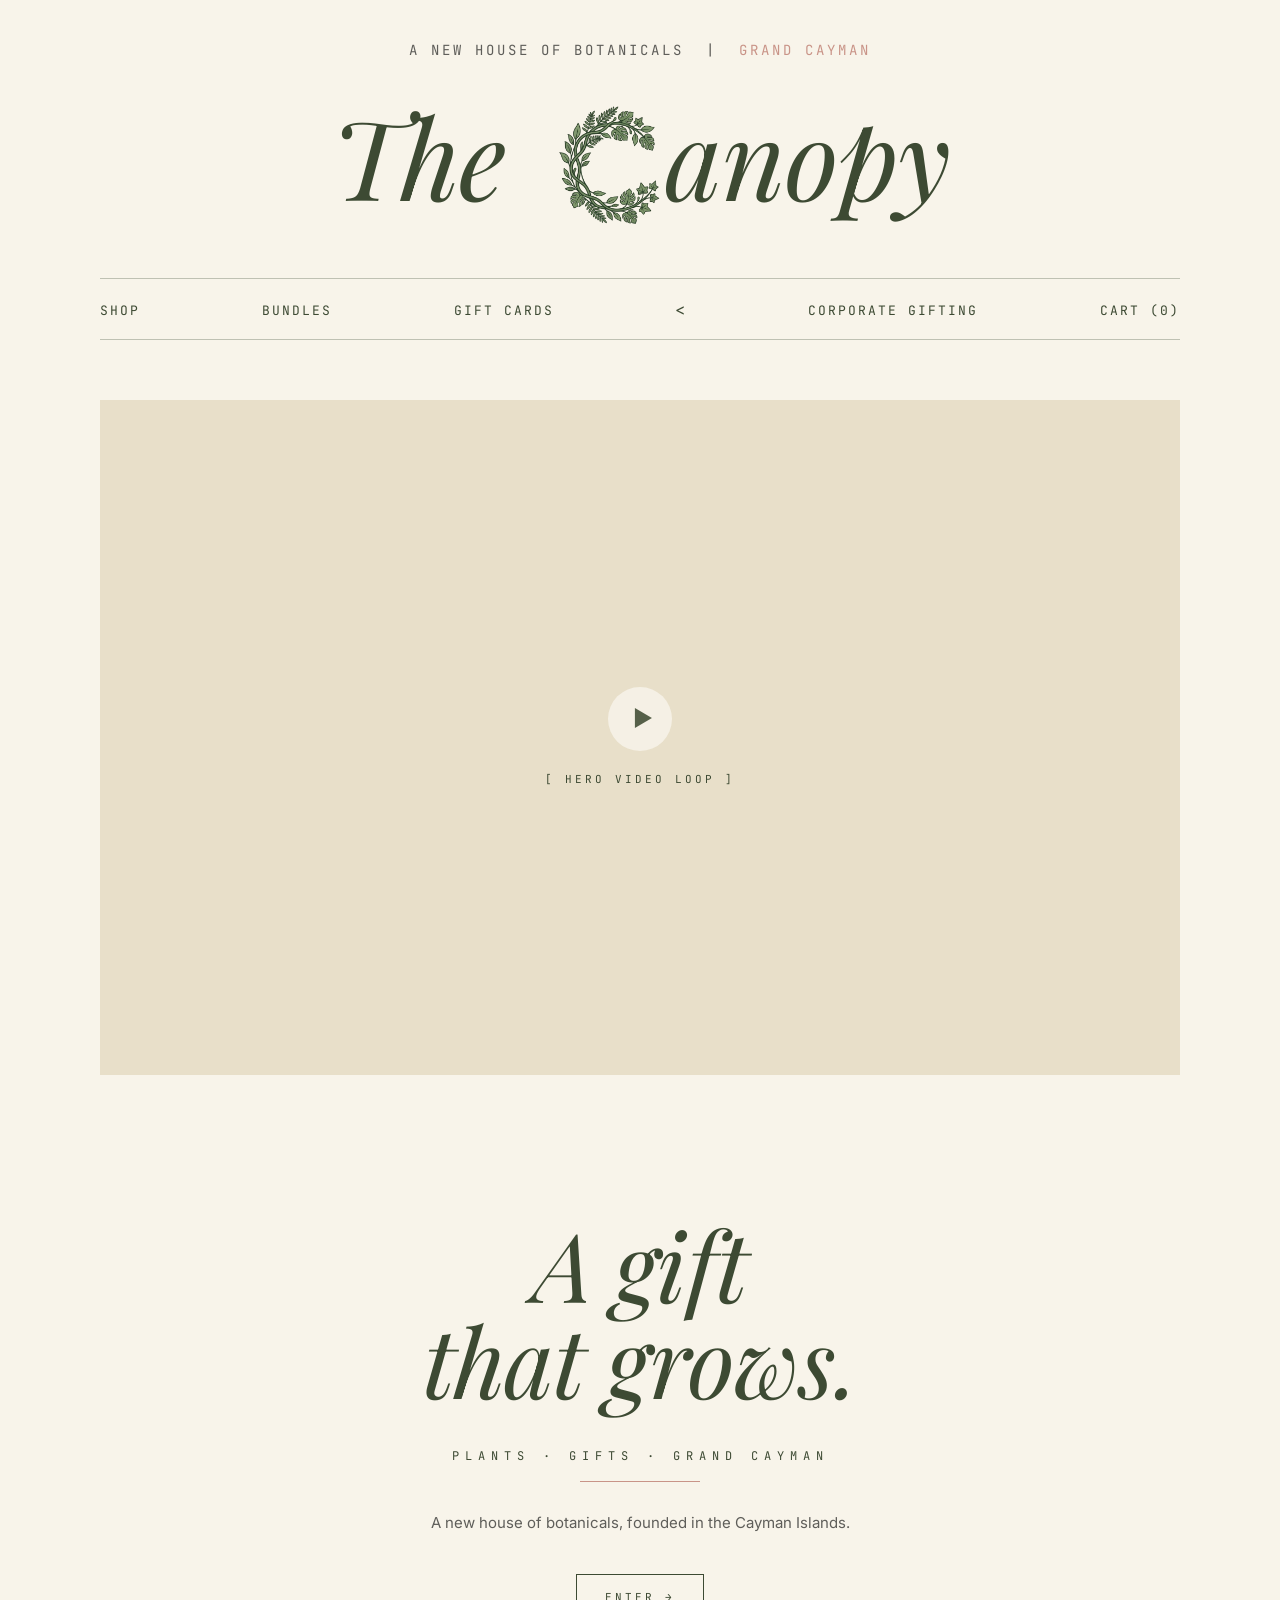
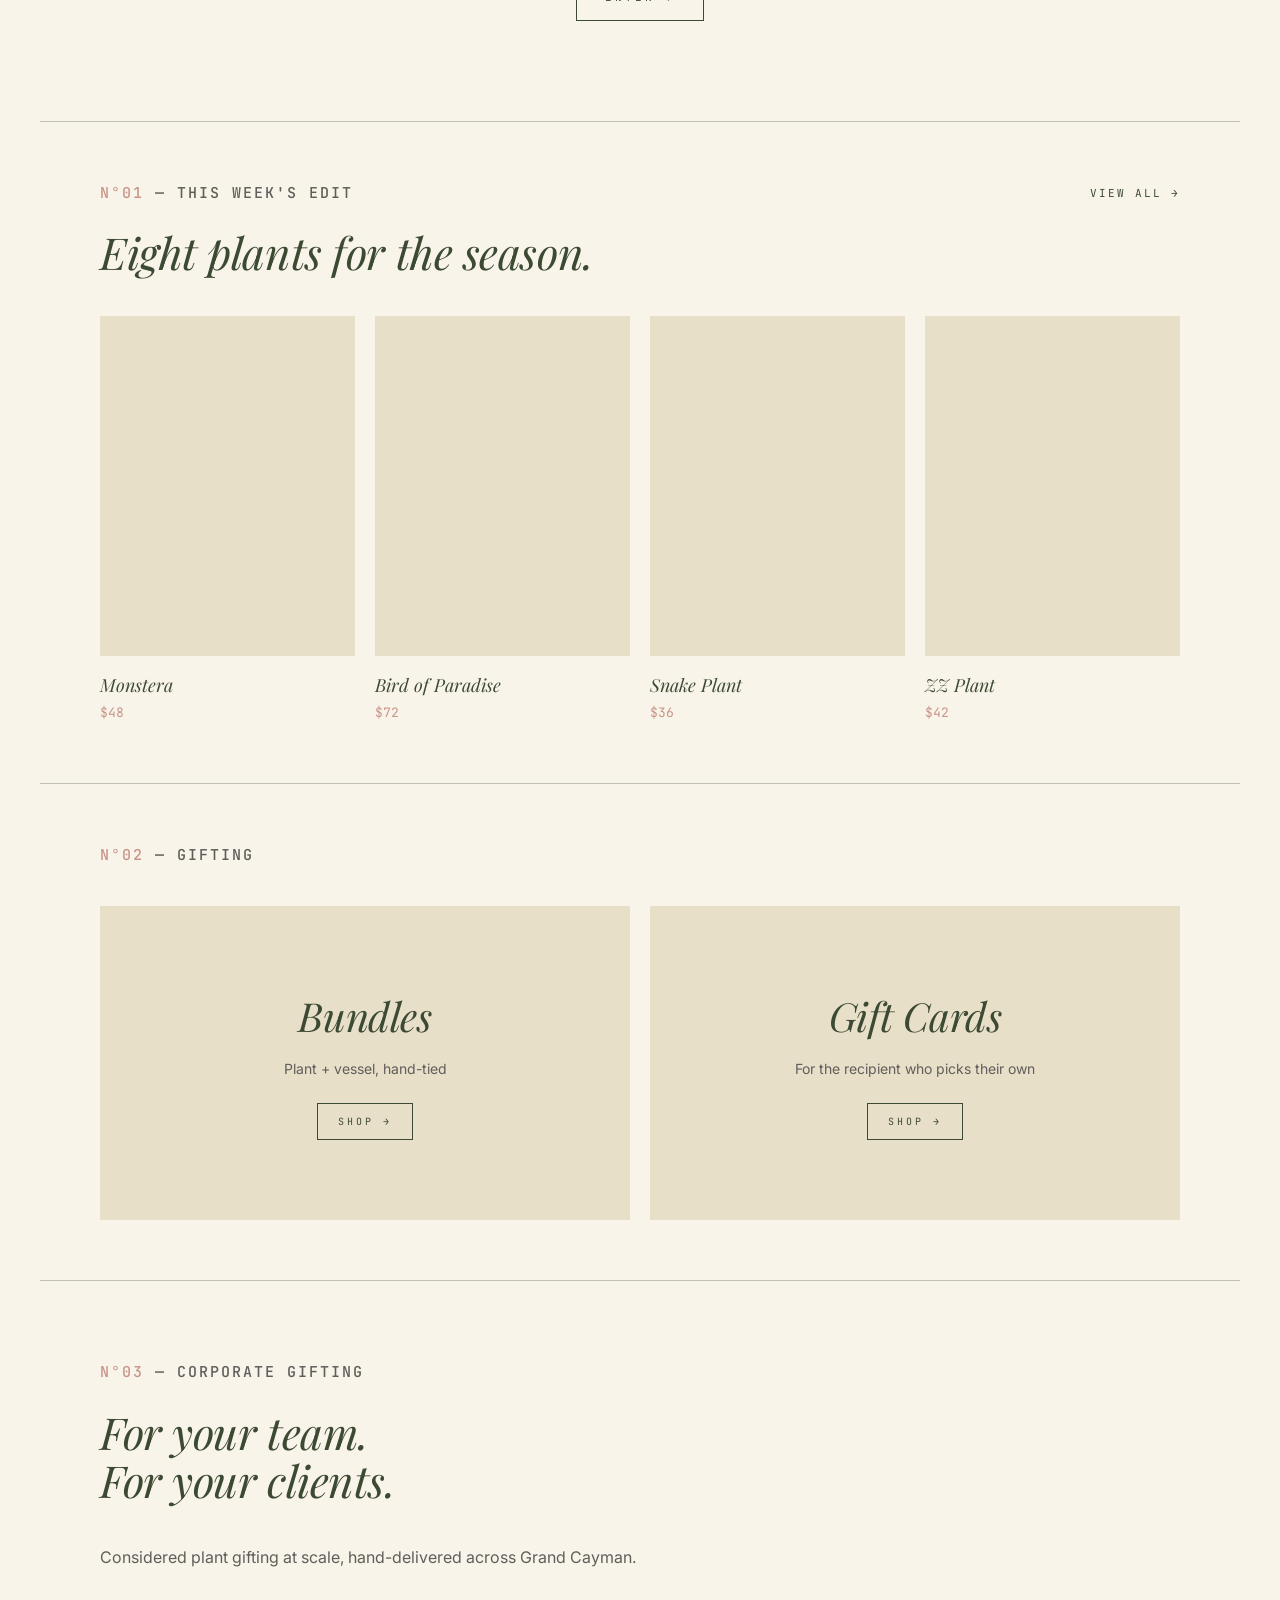
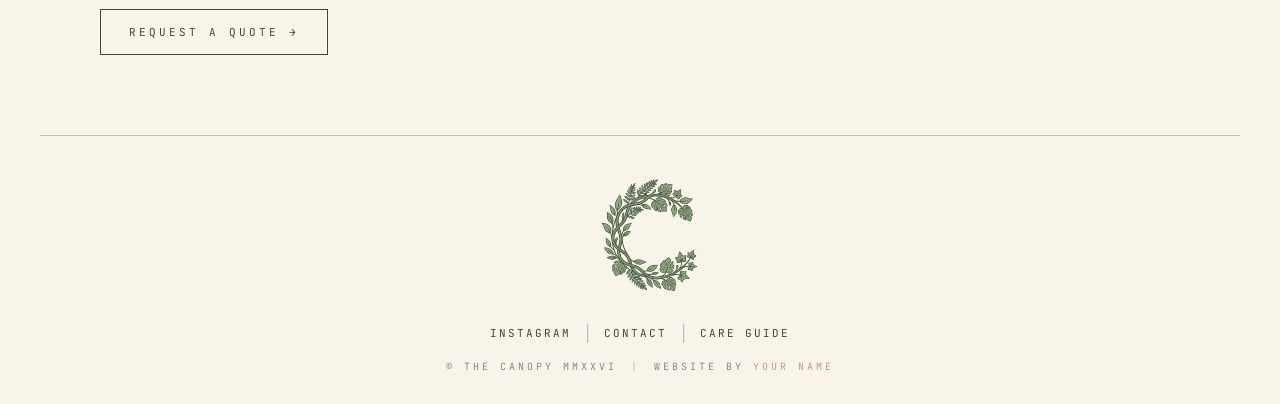
==== index.html @ 61d6452a "Update index.html updating buttons" ====
<!DOCTYPE html>
<html lang="en">
<head>
  <meta charset="UTF-8">
  <meta name="viewport" content="width=device-width, initial-scale=1.0">
  <title>The Canopy — A New House of Botanicals · Grand Cayman</title>
  <meta name="description" content="Considered plants and objects, delivered in Grand Cayman.">

  <link rel="icon" type="image/png" href="clogo.png">

  <link rel="preconnect" href="https://fonts.googleapis.com">
  <link rel="preconnect" href="https://fonts.gstatic.com" crossorigin>
  <link href="https://fonts.googleapis.com/css2?family=Playfair+Display:ital,wght@0,400;0,500;1,400;1,500&family=Inter:wght@300;400;500&family=JetBrains+Mono:wght@400;500&display=swap" rel="stylesheet">

  <link rel="stylesheet" href="styles.css">
</head>
<body>

  <!-- MASTHEAD -->
  <header class="masthead">
    <p class="tagline">A NEW HOUSE OF BOTANICALS&nbsp;&nbsp;|&nbsp;&nbsp;<span class="tagline-place">GRAND CAYMAN</span></p>

    <h1 class="wordmark">
      <span class="wordmark-the">The&nbsp;</span><img class="wordmark-c" src="clogo.png" alt="C"><span class="wordmark-rest">anopy</span>
    </h1>

    <nav class="primary-nav">
      <ul>
        <li><a href="#shop">SHOP</a></li>
        <li><a href="#bundles">BUNDLES</a></li>
        <li><a href="#gift-cards">GIFT CARDS</a></li>
        <<li><a href="corporate.html">CORPORATE GIFTING</a></li>
        <li><a href="#cart" class="cart-link">CART (0)</a></li>
      </ul>
    </nav>
  </header>

  <!-- HERO VIDEO -->
  <section class="hero">
    <div class="hero-video-wrap">
      <!-- Replace with real video once you have footage:
      <video autoplay muted loop playsinline poster="hero-poster.jpg">
        <source src="hero.mp4" type="video/mp4">
      </video>
      -->
      <div class="hero-placeholder">
        <span class="play-icon" aria-hidden="true">▶</span>
        <p class="placeholder-label">[ HERO VIDEO LOOP ]</p>
      </div>
    </div>
  </section>

  <!-- TAGLINE BLOCK -->
  <section class="tagline-block">
    <h2 class="big-italic">A gift<br>that grows.</h2>
    <p class="caps-line">PLANTS · GIFTS · GRAND CAYMAN</p>
    <hr class="rose-rule">
    <p class="lede">A new house of botanicals, founded in the Cayman Islands.</p>
    <a href="#shop" class="btn-outline">ENTER →</a>
  </section>

  <hr class="section-rule">

  <!-- N°01 THIS WEEK'S EDIT -->
  <section class="section section-edit" id="shop">
    <div class="section-head">
      <p class="section-label"><span class="num">N°01</span> <span class="dim">— THIS WEEK'S EDIT</span></p>
      <a href="#shop-all" class="view-all">VIEW ALL →</a>
    </div>
    <h3 class="section-title">Eight plants for the season.</h3>

    <div class="product-grid">
      <article class="product-card">
        <div class="product-image"></div>
        <h4 class="product-name">Monstera</h4>
        <p class="product-price">$48</p>
      </article>
      <article class="product-card">
        <div class="product-image"></div>
        <h4 class="product-name">Bird of Paradise</h4>
        <p class="product-price">$72</p>
      </article>
      <article class="product-card">
        <div class="product-image"></div>
        <h4 class="product-name">Snake Plant</h4>
        <p class="product-price">$36</p>
      </article>
      <article class="product-card">
        <div class="product-image"></div>
        <h4 class="product-name">ZZ Plant</h4>
        <p class="product-price">$42</p>
      </article>
    </div>
  </section>

  <hr class="section-rule">

  <!-- N°02 GIFTING -->
  <section class="section section-gifting" id="bundles">
    <p class="section-label"><span class="num">N°02</span> <span class="dim">— GIFTING</span></p>

    <div class="gifting-grid">
      <a href="#bundles" class="gifting-card">
        <h3 class="gifting-title">Bundles</h3>
        <p class="gifting-sub">Plant + vessel, hand-tied</p>
        <span class="btn-outline-small">SHOP →</span>
      </a>
      <a href="#gift-cards" class="gifting-card" id="gift-cards">
        <h3 class="gifting-title">Gift Cards</h3>
        <p class="gifting-sub">For the recipient who picks their own</p>
        <span class="btn-outline-small">SHOP →</span>
      </a>
    </div>
  </section>

  <hr class="section-rule">

  <!-- N°03 CORPORATE GIFTING -->
  <section class="section section-corporate" id="corporate">
    <p class="section-label"><span class="num">N°03</span> <span class="dim">— CORPORATE GIFTING</span></p>
    <h3 class="section-title">For your team.<br>For your clients.</h3>
    <p class="lede-left">Considered plant gifting at scale, hand-delivered across Grand Cayman.</p>
    <a href="corporate.html" class="btn-outline">REQUEST A QUOTE →</a>
  </section>

  <hr class="section-rule">

  <!-- FOOTER -->
  <footer class="site-footer">
    <div class="footer-logo">
      <img src="clogo.png" alt="The Canopy">
    </div>

    <nav class="footer-nav">
      <a href="#instagram">INSTAGRAM</a>
      <span class="footer-divider">|</span>
      <a href="#contact">CONTACT</a>
      <span class="footer-divider">|</span>
      <a href="#care">CARE GUIDE</a>
    </nav>

    <div class="copyright">
      <span>© THE CANOPY MMXXVI</span>
      <span class="footer-divider">|</span>
      <span>WEBSITE BY <a href="https://yourwebsite.com" target="_blank">YOUR NAME</a></span>
    </div>
  </footer>

</body>
</html>
---- styles.css ----
/* ============================================
   THE CANOPY — Stylesheet v2 (clean)
   Palette: Cream #F8F4EA · Forest #3D4A33 · Sage #8A9A7E · Dusty Rose #C99488
   Type: Playfair Display (display) · Inter (body) · JetBrains Mono (accent)
   ============================================ */

:root {
  --cream: #F8F4EA;
  --forest: #3D4A33;
  --sage: #8A9A7E;
  --rose: #C99488;
  --tone: #E8DFC9;
  --grey: #5F5E5A;
  --grey-light: #888780;

  --serif: 'Playfair Display', 'Bodoni 72', 'Didot', Georgia, serif;
  --sans: 'Inter', -apple-system, BlinkMacSystemFont, 'Helvetica Neue', sans-serif;
  --mono: 'JetBrains Mono', 'IBM Plex Mono', 'Courier New', monospace;

  --max-width: 1200px;
  --gutter: 60px;
}

* {
  box-sizing: border-box;
  margin: 0;
  padding: 0;
}

html {
  scroll-behavior: smooth;
  -webkit-font-smoothing: antialiased;
  -moz-osx-font-smoothing: grayscale;
}

body {
  background: var(--cream);
  color: var(--forest);
  font-family: var(--sans);
  font-size: 16px;
  line-height: 1.5;
  font-weight: 400;
}

a {
  color: inherit;
  text-decoration: none;
  transition: color 0.2s ease;
}

a:hover {
  color: var(--rose);
}

img {
  max-width: 100%;
  display: block;
}

ul {
  list-style: none;
}

hr {
  border: 0;
  height: 1px;
  background: var(--forest);
  opacity: 0.3;
}

/* ============================================
   MASTHEAD
   ============================================ */

.masthead {
  max-width: var(--max-width);
  margin: 0 auto;
  padding: 40px var(--gutter) 0;
}

.tagline {
  font-family: var(--mono);
  font-size: 14px;
  letter-spacing: 3px;
  color: var(--grey);
  text-align: center;
  margin-bottom: 40px;
  text-transform: uppercase;
  font-weight: 400;
}

.tagline-place {
  color: var(--rose);
}

.wordmark {
  font-family: var(--serif);
  font-style: italic;
  font-weight: 400;
  font-size: 110px;
  text-align: center;
  color: var(--forest);
  line-height: 1;
  margin-bottom: 50px;
  display: flex;
  align-items: baseline;
  justify-content: center;
  letter-spacing: -0.01em;
}

.wordmark-the,
.wordmark-rest {
  display: inline-block;
}

.wordmark-c {
  display: inline-block;
  height: 1.15em;
  width: auto;
  margin: 0 -0.12em 0 -0.1em;
  vertical-align: baseline;
  align-self: flex-end;
  transform: translateY(0.02em);
}

.primary-nav {
  border-top: 1px solid rgba(61, 74, 51, 0.3);
  border-bottom: 1px solid rgba(61, 74, 51, 0.3);
  padding: 18px 0;
}

.primary-nav ul {
  display: flex;
  justify-content: space-between;
  align-items: center;
}

.primary-nav a {
  font-family: var(--mono);
  font-size: 13px;
  letter-spacing: 2px;
  color: var(--forest);
  text-transform: uppercase;
}

/* ============================================
   HERO
   ============================================ */

.hero {
  max-width: var(--max-width);
  margin: 60px auto 100px;
  padding: 0 var(--gutter);
}

.hero-video-wrap {
  background: var(--tone);
  aspect-ratio: 16 / 10;
  position: relative;
  overflow: hidden;
}

.hero-video-wrap video {
  width: 100%;
  height: 100%;
  object-fit: cover;
}

.hero-placeholder {
  position: absolute;
  inset: 0;
  display: flex;
  flex-direction: column;
  align-items: center;
  justify-content: center;
  gap: 20px;
}

.play-icon {
  width: 64px;
  height: 64px;
  border-radius: 50%;
  background: var(--cream);
  opacity: 0.85;
  display: flex;
  align-items: center;
  justify-content: center;
  font-size: 22px;
  color: var(--forest);
  padding-left: 5px;
}

.placeholder-label {
  font-family: var(--mono);
  font-size: 11px;
  letter-spacing: 3px;
  color: var(--forest);
}

/* ============================================
   TAGLINE BLOCK (under hero)
   ============================================ */

.tagline-block {
  text-align: center;
  padding: 40px var(--gutter) 100px;
  max-width: var(--max-width);
  margin: 0 auto;
}

.big-italic {
  font-family: var(--serif);
  font-style: italic;
  font-weight: 400;
  font-size: 96px;
  line-height: 1;
  color: var(--forest);
  margin-bottom: 40px;
  letter-spacing: -0.01em;
}

.caps-line {
  font-family: var(--mono);
  font-size: 12px;
  letter-spacing: 6px;
  color: var(--forest);
  text-transform: uppercase;
  margin-bottom: 16px;
}

.rose-rule {
  background: var(--rose);
  width: 120px;
  height: 1px;
  border: 0;
  margin: 0 auto 30px;
  opacity: 1;
}

.lede {
  font-family: var(--sans);
  font-size: 15px;
  color: var(--grey);
  margin-bottom: 40px;
  font-weight: 400;
}

/* ============================================
   BUTTONS
   ============================================ */

.btn-outline {
  display: inline-block;
  font-family: var(--mono);
  font-size: 11px;
  letter-spacing: 3px;
  color: var(--forest);
  text-transform: uppercase;
  padding: 14px 28px;
  border: 1px solid var(--forest);
  background: transparent;
  cursor: pointer;
  transition: all 0.2s ease;
}

.btn-outline:hover {
  background: var(--forest);
  color: var(--cream);
}

.btn-outline-small {
  display: inline-block;
  font-family: var(--mono);
  font-size: 10px;
  letter-spacing: 3px;
  color: var(--forest);
  text-transform: uppercase;
  padding: 10px 20px;
  border: 1px solid var(--forest);
  background: transparent;
  margin-top: 24px;
  transition: all 0.2s ease;
}

.gifting-card:hover .btn-outline-small {
  background: var(--forest);
  color: var(--cream);
}

/* ============================================
   SECTIONS
   ============================================ */

.section-rule {
  max-width: var(--max-width);
  margin: 0 auto;
}

.section {
  max-width: var(--max-width);
  margin: 0 auto;
  padding: 60px var(--gutter);
}

.section-head {
  display: flex;
  justify-content: space-between;
  align-items: center;
  margin-bottom: 8px;
}

.section-label {
  font-family: var(--mono);
  font-size: 15px;
  letter-spacing: 2px;
  text-transform: uppercase;
  font-weight: 500;
}

.section-label .num {
  color: var(--rose);
}

.section-label .dim {
  color: var(--grey);
}

.view-all {
  font-family: var(--mono);
  font-size: 11px;
  letter-spacing: 2px;
  color: var(--forest);
  text-transform: uppercase;
}

.section-title {
  font-family: var(--serif);
  font-style: italic;
  font-weight: 400;
  font-size: 44px;
  line-height: 1.1;
  color: var(--forest);
  margin: 24px 0 40px;
  letter-spacing: -0.01em;
}

/* ============================================
   PRODUCT GRID
   ============================================ */

.product-grid {
  display: grid;
  grid-template-columns: repeat(4, 1fr);
  gap: 20px;
  margin-top: 40px;
}

.product-card {
  cursor: pointer;
  transition: transform 0.3s ease;
}

.product-card:hover {
  transform: translateY(-4px);
}

.product-image {
  background: var(--tone);
  aspect-ratio: 3 / 4;
  margin-bottom: 16px;
  transition: opacity 0.3s ease;
}

.product-card:hover .product-image {
  opacity: 0.9;
}

.product-name {
  font-family: var(--serif);
  font-style: italic;
  font-weight: 400;
  font-size: 18px;
  color: var(--forest);
  margin-bottom: 4px;
}

.product-price {
  font-family: var(--mono);
  font-size: 13px;
  color: var(--rose);
  font-weight: 400;
}

/* ============================================
   GIFTING GRID
   ============================================ */

.gifting-grid {
  display: grid;
  grid-template-columns: 1fr 1fr;
  gap: 20px;
  margin-top: 40px;
}

.gifting-card {
  background: var(--tone);
  padding: 80px 40px;
  text-align: center;
  display: flex;
  flex-direction: column;
  align-items: center;
  justify-content: center;
  min-height: 300px;
  transition: background 0.3s ease;
}

.gifting-card:hover {
  background: #DDD2BA;
}

.gifting-title {
  font-family: var(--serif);
  font-style: italic;
  font-weight: 400;
  font-size: 40px;
  color: var(--forest);
  margin-bottom: 12px;
  letter-spacing: -0.01em;
}

.gifting-sub {
  font-family: var(--sans);
  font-size: 14px;
  color: var(--grey);
}

/* ============================================
   CORPORATE
   ============================================ */

.section-corporate {
  padding: 80px var(--gutter);
}

.lede-left {
  font-family: var(--sans);
  font-size: 16px;
  color: var(--grey);
  margin-bottom: 40px;
  max-width: 600px;
}

/* ============================================
   FOOTER  (desktop)
   ============================================ */

.site-footer {
  max-width: var(--max-width);
  margin: 0 auto;
  padding: 40px var(--gutter) 30px;
  text-align: center;
}

.footer-logo {
  display: flex;
  justify-content: center;
  align-items: center;
  margin-bottom: 24px;
}

.footer-logo img {
  width: 150px;
  height: auto;
  opacity: 0.85;
}

.footer-nav {
  display: flex;
  justify-content: center;
  align-items: center;
  gap: 14px;
  margin-bottom: 14px;
}

.footer-nav a {
  font-family: var(--mono);
  font-size: 11px;
  letter-spacing: 2px;
  color: var(--forest);
  text-transform: uppercase;
}

.copyright {
  display: flex;
  justify-content: center;
  align-items: center;
  gap: 14px;
  font-family: var(--mono);
  font-size: 10px;
  letter-spacing: 3px;
  color: var(--grey-light);
  text-transform: uppercase;
}

.footer-divider {
  color: var(--grey-light);
  opacity: 0.5;
}

.copyright a {
  color: var(--rose);
  text-decoration: none;
}

.copyright a:hover {
  text-decoration: underline;
}

/* ============================================
   CORPORATE PAGE / ENQUIRY FORM
   ============================================ */

.corporate-page {
  padding-top: 40px;
  padding-bottom: 80px;
}

.corporate-intro {
  font-family: var(--sans);
  font-size: 16px;
  line-height: 1.7;
  color: var(--grey);
  max-width: 620px;
  margin: 24px 0 48px;
}

/* The form panel — soft sage tint, medium floating shadow */
.enquiry-form {
  max-width: 760px;
  background: rgba(138, 154, 126, 0.10);
  border: 1px solid rgba(138, 154, 126, 0.25);
  border-radius: 4px;
  padding: 56px;
  box-shadow: 0 18px 40px -12px rgba(61, 74, 51, 0.18);
}

.form-heading {
  font-family: var(--serif);
  font-style: italic;
  font-weight: 400;
  font-size: 30px;
  color: var(--forest);
  margin-bottom: 36px;
  letter-spacing: -0.01em;
}

.form-row {
  display: grid;
  grid-template-columns: 1fr 1fr;
  gap: 24px;
  margin-bottom: 24px;
}

.form-field {
  display: flex;
  flex-direction: column;
}

.form-field-full {
  margin-bottom: 24px;
}

.form-field label {
  font-family: var(--mono);
  font-size: 10px;
  letter-spacing: 2px;
  text-transform: uppercase;
  color: var(--forest);
  margin-bottom: 10px;
}

.form-field label .optional {
  color: var(--grey-light);
  text-transform: none;
  letter-spacing: 0;
}

.form-field input,
.form-field select,
.form-field textarea {
  font-family: var(--sans);
  font-size: 15px;
  color: var(--forest);
  background: transparent;
  border: 0;
  border-bottom: 1px solid rgba(61, 74, 51, 0.3);
  padding: 10px 0;
  border-radius: 0;
  transition: border-color 0.2s ease;
  -webkit-appearance: none;
  appearance: none;
}

.form-field textarea {
  border: 1px solid rgba(61, 74, 51, 0.3);
  padding: 14px;
  resize: vertical;
  background: rgba(248, 244, 234, 0.5);
}

.form-field input:focus,
.form-field select:focus,
.form-field textarea:focus {
  outline: none;
  border-color: var(--rose);
}

.form-field input::placeholder,
.form-field textarea::placeholder {
  color: var(--grey-light);
  opacity: 0.7;
}

.form-field select {
  cursor: pointer;
  background-image: url("data:image/svg+xml;charset=US-ASCII,%3Csvg%20width%3D%2210%22%20height%3D%226%22%20viewBox%3D%220%200%2010%206%22%20xmlns%3D%22http%3A%2F%2Fwww.w3.org%2F2000%2Fsvg%22%3E%3Cpath%20d%3D%22M1%201l4%204%204-4%22%20stroke%3D%22%233D4A33%22%20stroke-width%3D%221%22%20fill%3D%22none%22%2F%3E%3C%2Fsvg%3E");
  background-repeat: no-repeat;
  background-position: right 4px center;
  padding-right: 24px;
}

/* Solid forest submit button — the primary call to action */
.btn-solid {
  display: inline-block;
  font-family: var(--mono);
  font-size: 11px;
  letter-spacing: 3px;
  color: var(--cream);
  text-transform: uppercase;
  padding: 16px 36px;
  border: 1px solid var(--forest);
  background: var(--forest);
  cursor: pointer;
  margin-top: 12px;
  transition: all 0.2s ease;
}

.btn-solid:hover {
  background: transparent;
  color: var(--forest);
}

/* ============================================
   MOBILE
   ============================================ */

@media (max-width: 768px) {
  :root {
    --gutter: 24px;
  }

  .tagline {
    font-size: 9px;
    letter-spacing: 2px;
    margin-bottom: 24px;
  }

  .wordmark {
    font-size: 56px;
    margin-bottom: 32px;
  }

  .primary-nav ul {
    flex-wrap: wrap;
    justify-content: center;
    gap: 16px;
  }

  .primary-nav a {
    font-size: 10px;
  }

  .hero {
    margin: 30px auto 60px;
  }

  .hero-video-wrap {
    aspect-ratio: 4 / 5;
  }

  .big-italic {
    font-size: 60px;
  }

  .caps-line {
    font-size: 10px;
    letter-spacing: 4px;
  }

  .section {
    padding: 40px var(--gutter);
  }

  .section-title {
    font-size: 32px;
  }

  .product-grid {
    grid-template-columns: repeat(2, 1fr);
    gap: 16px;
  }

  .gifting-grid {
    grid-template-columns: 1fr;
  }

  .gifting-title {
    font-size: 32px;
  }

  /* Mobile footer: logo, then nav, then copyright — all centered */
  .footer-logo img {
    width: 100px;
  }

  .footer-nav {
    flex-wrap: wrap;
    gap: 10px;
  }

  .copyright {
    flex-wrap: wrap;
    gap: 8px;
    font-size: 9px;
  }

  .form-row {
    grid-template-columns: 1fr;
    gap: 24px;
    margin-bottom: 24px;
  }

  .enquiry-form {
    padding: 32px 24px;
  }

  .form-heading {
    font-size: 24px;
  }
}

/* ============================================
   ACCESSIBILITY
   ============================================ */

@media (prefers-reduced-motion: reduce) {
  *,
  *::before,
  *::after {
    animation-duration: 0.01ms !important;
    animation-iteration-count: 1 !important;
    transition-duration: 0.01ms !important;
    scroll-behavior: auto !important;
  }
}

a:focus-visible,
button:focus-visible {
  outline: 2px solid var(--rose);
  outline-offset: 4px;
}
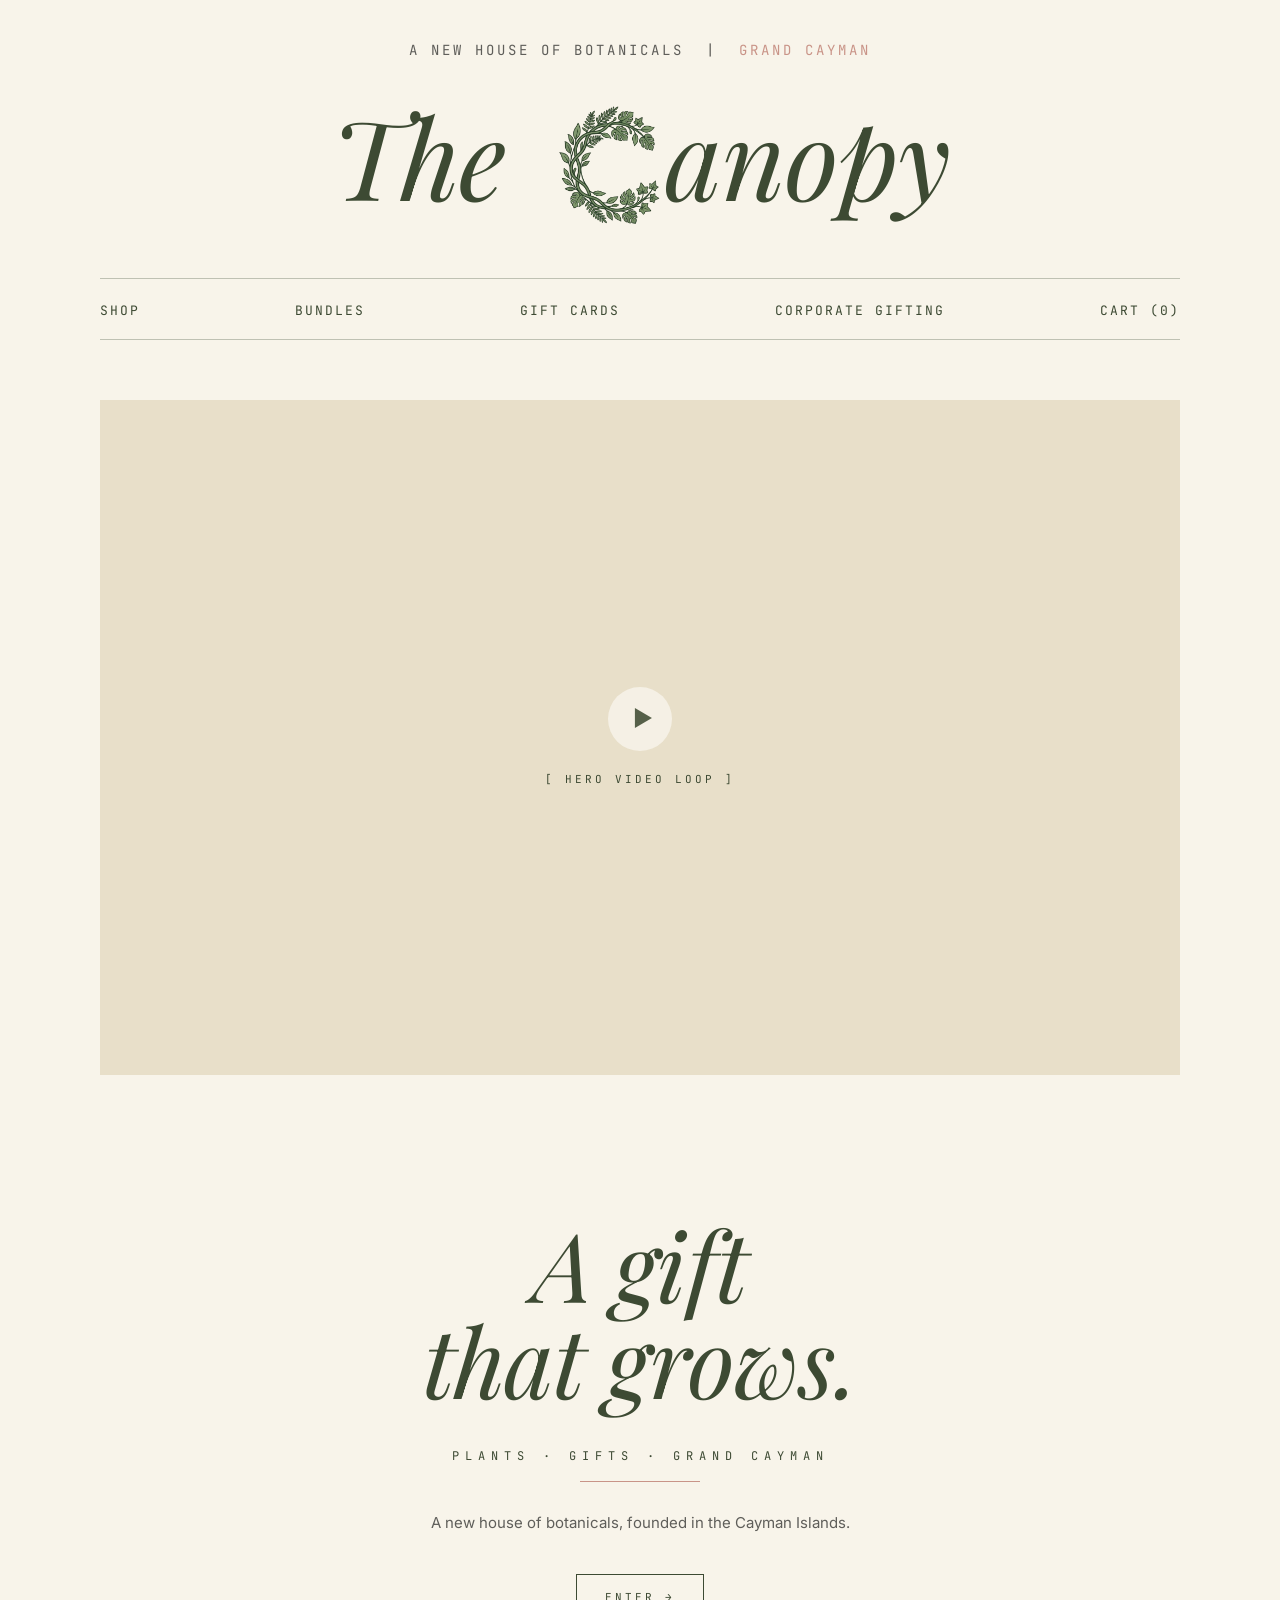
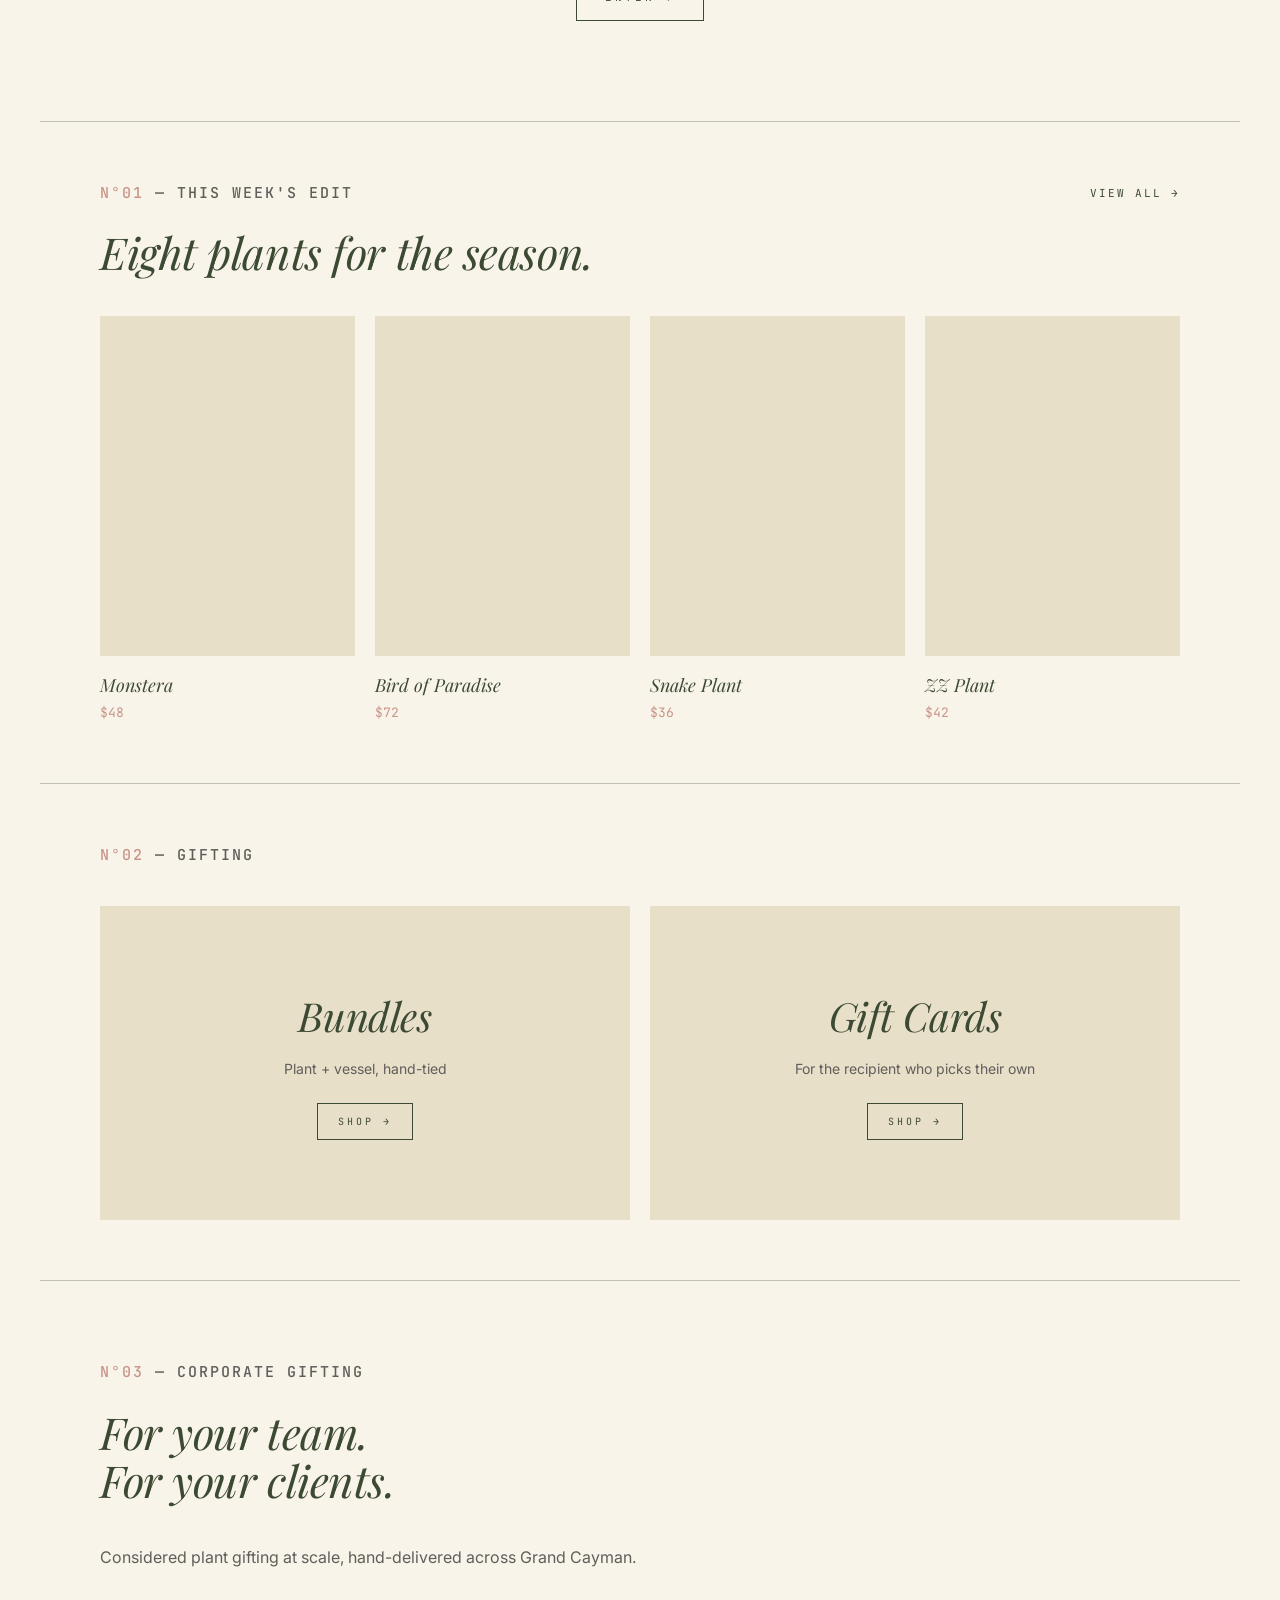
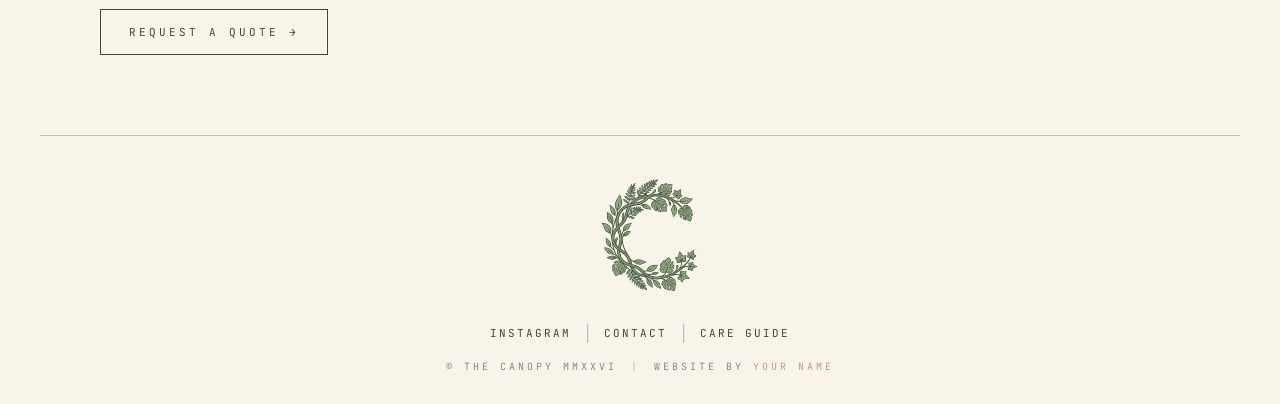
==== commit b013e96c: "Update index.html" ====
--- a/index.html
+++ b/index.html
@@ -29,7 +29,7 @@
         <li><a href="#shop">SHOP</a></li>
         <li><a href="#bundles">BUNDLES</a></li>
         <li><a href="#gift-cards">GIFT CARDS</a></li>
-        <<li><a href="corporate.html">CORPORATE GIFTING</a></li>
+        <li><a href="corporate.html">CORPORATE GIFTING</a></li>
         <li><a href="#cart" class="cart-link">CART (0)</a></li>
       </ul>
     </nav>
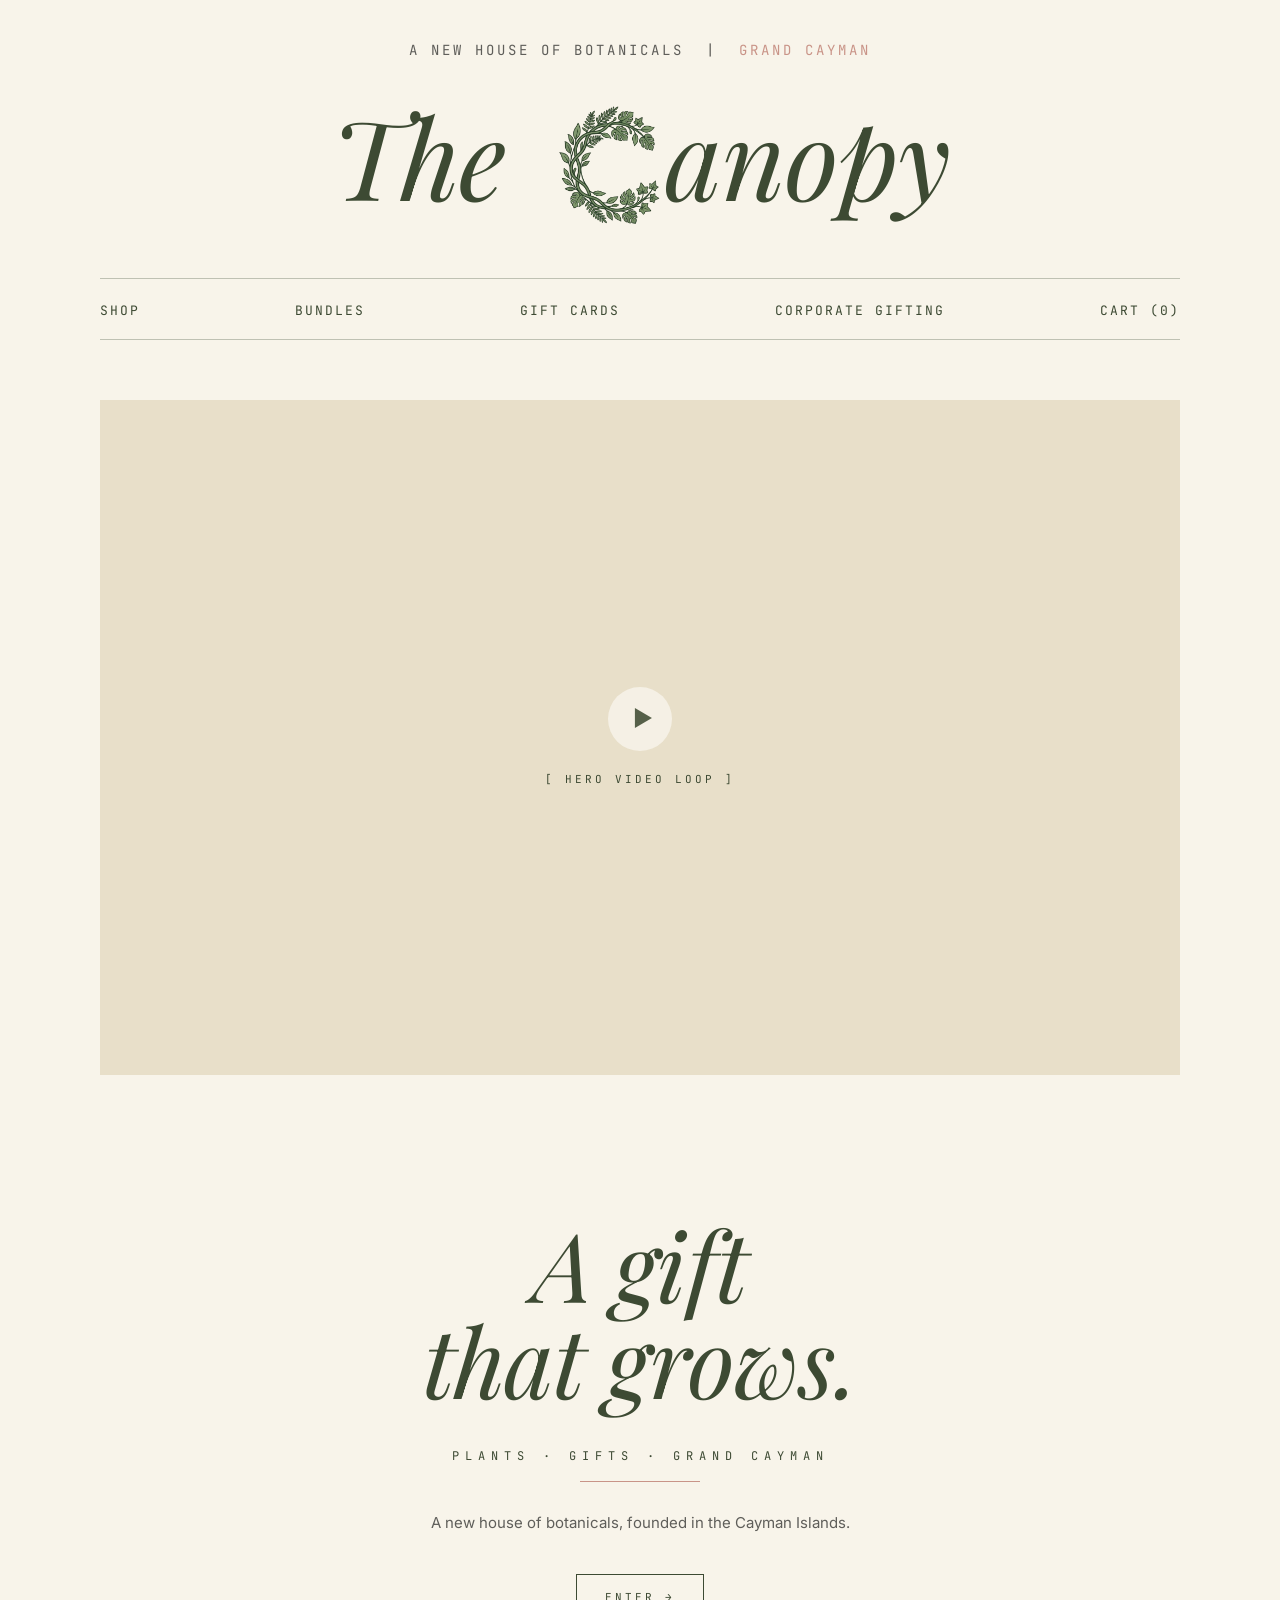
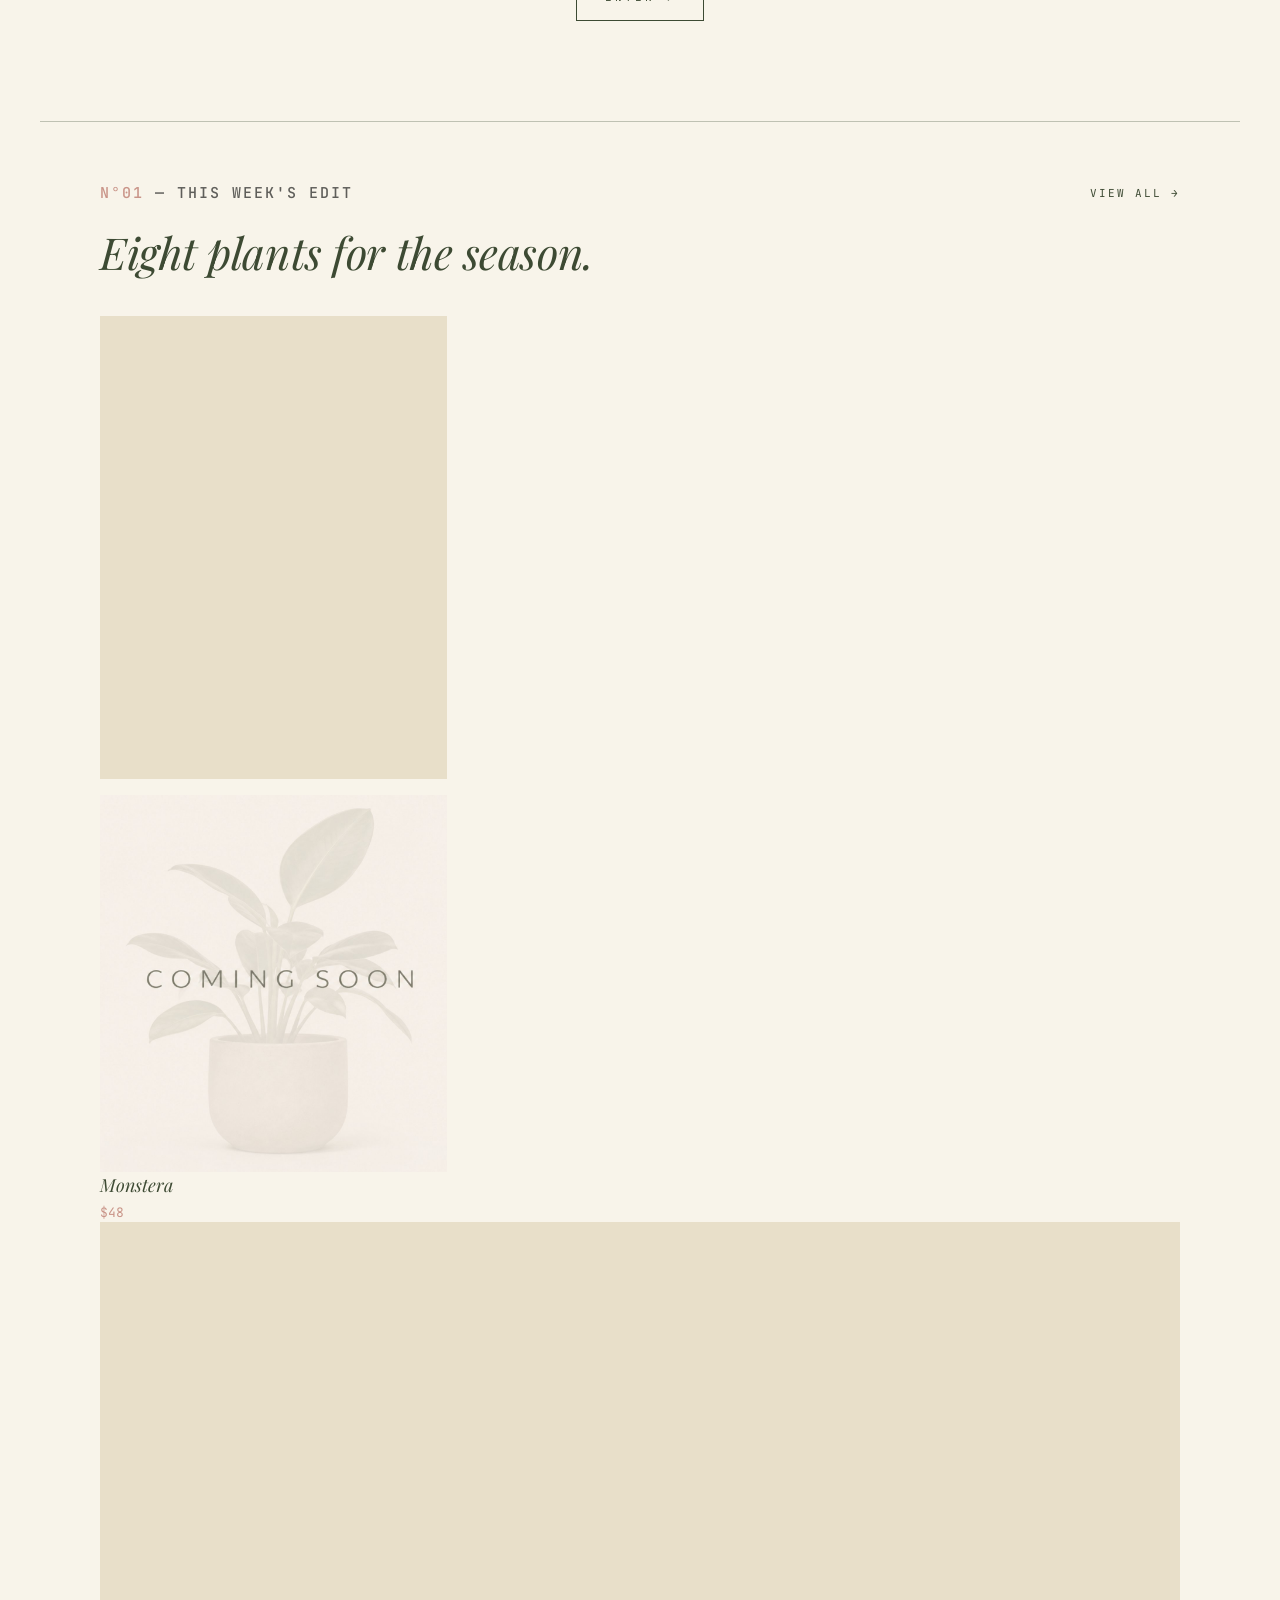
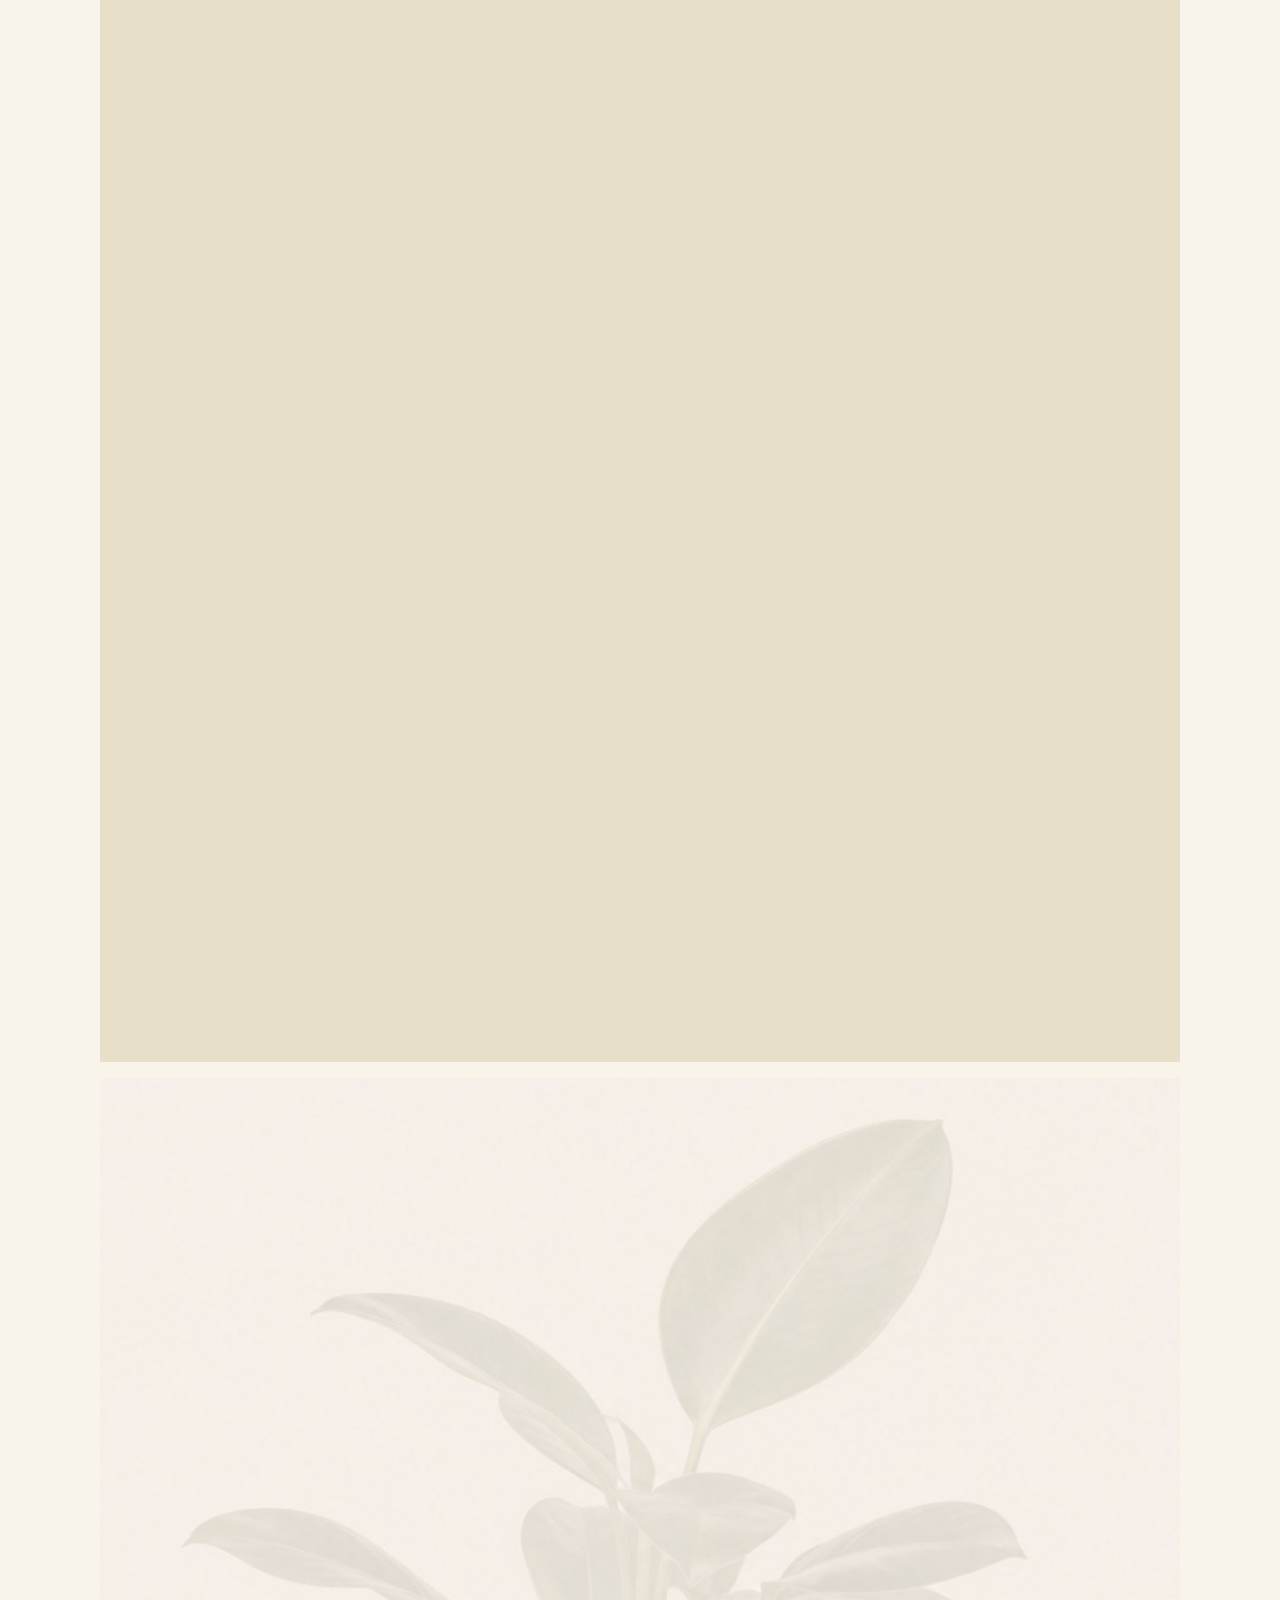
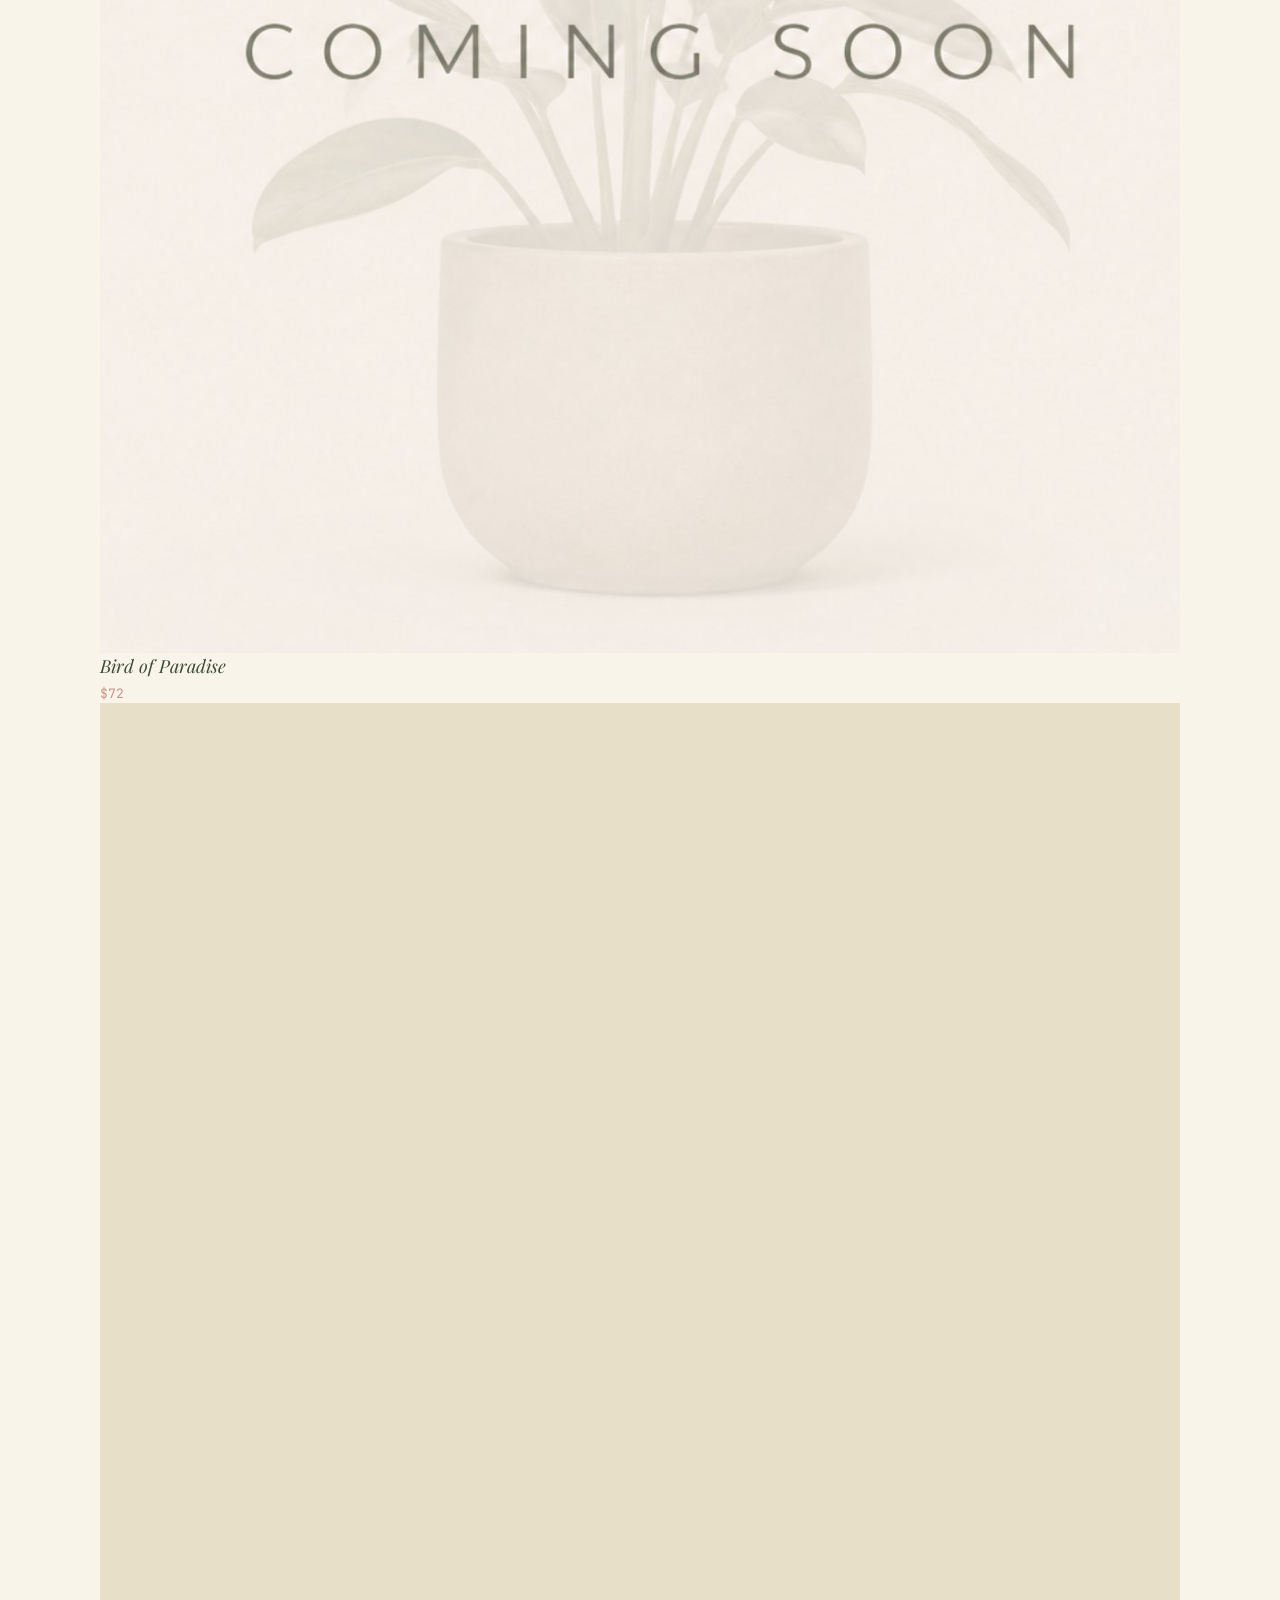
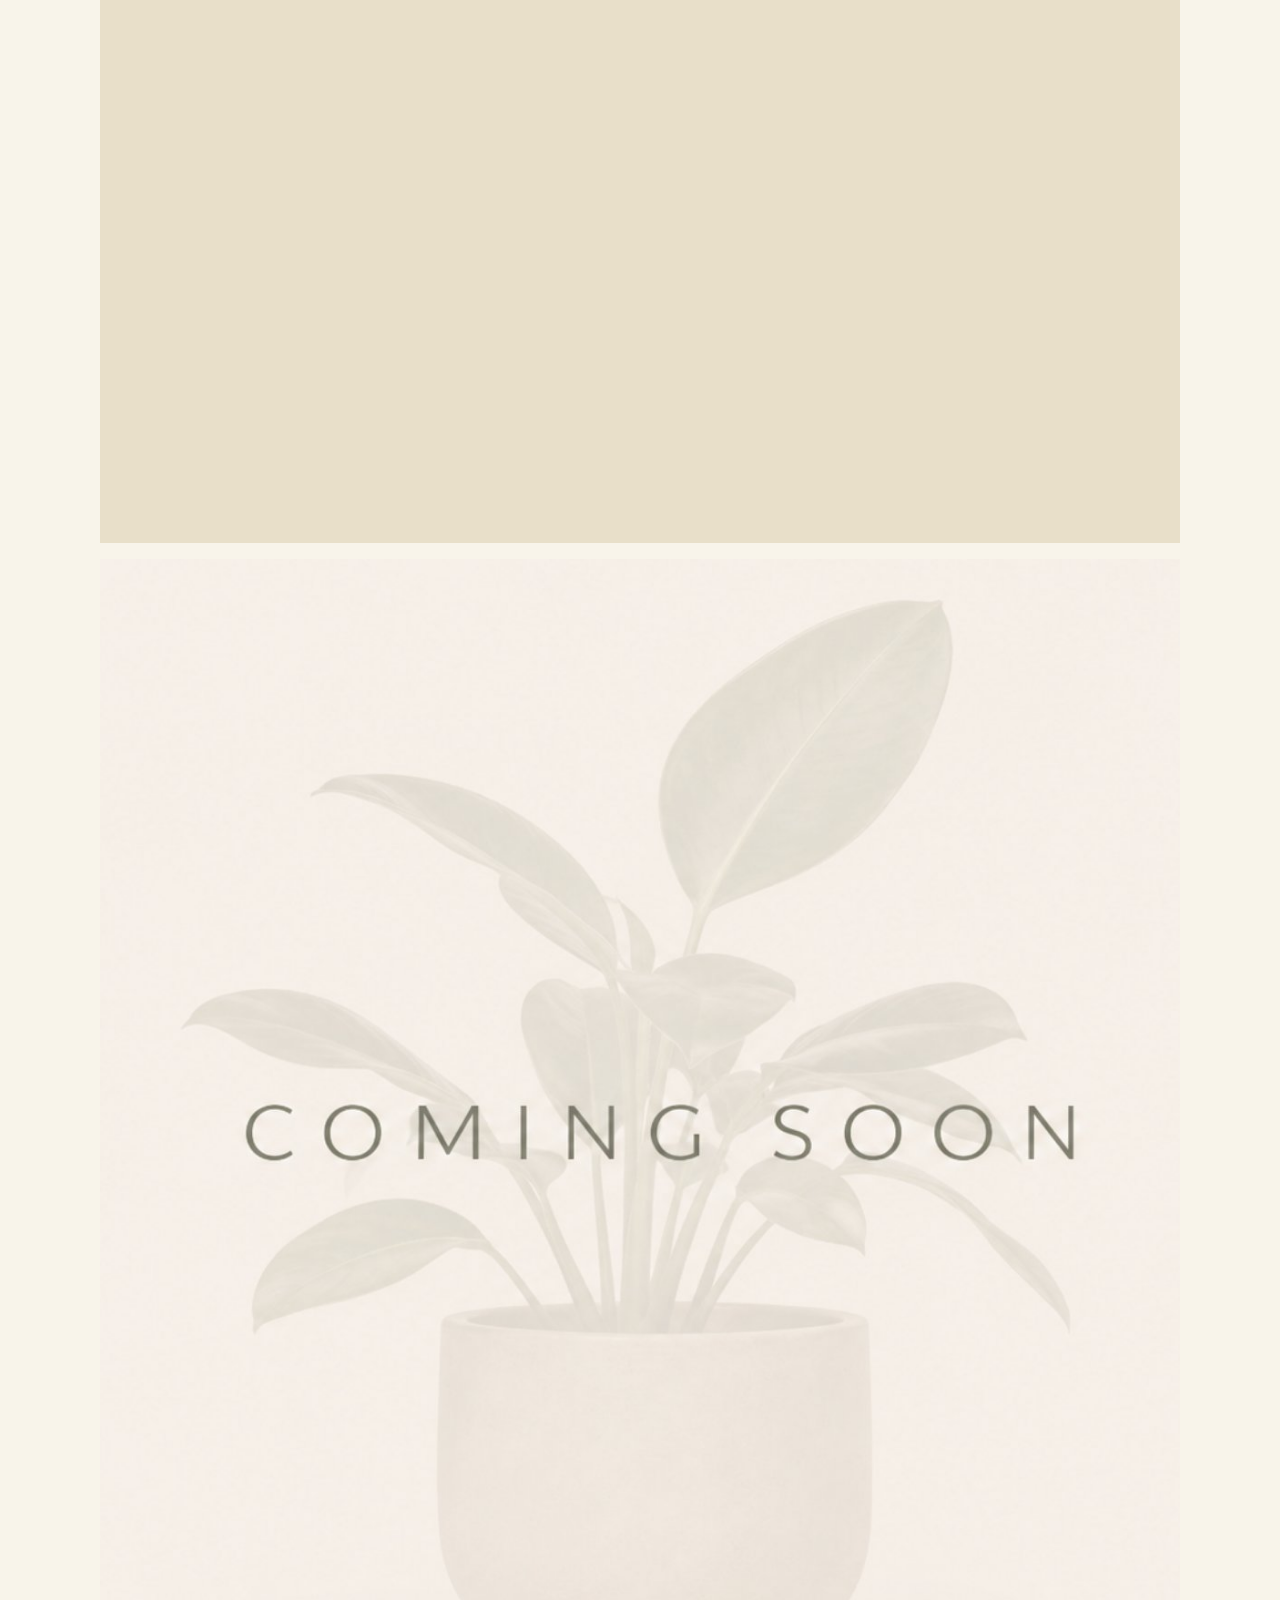
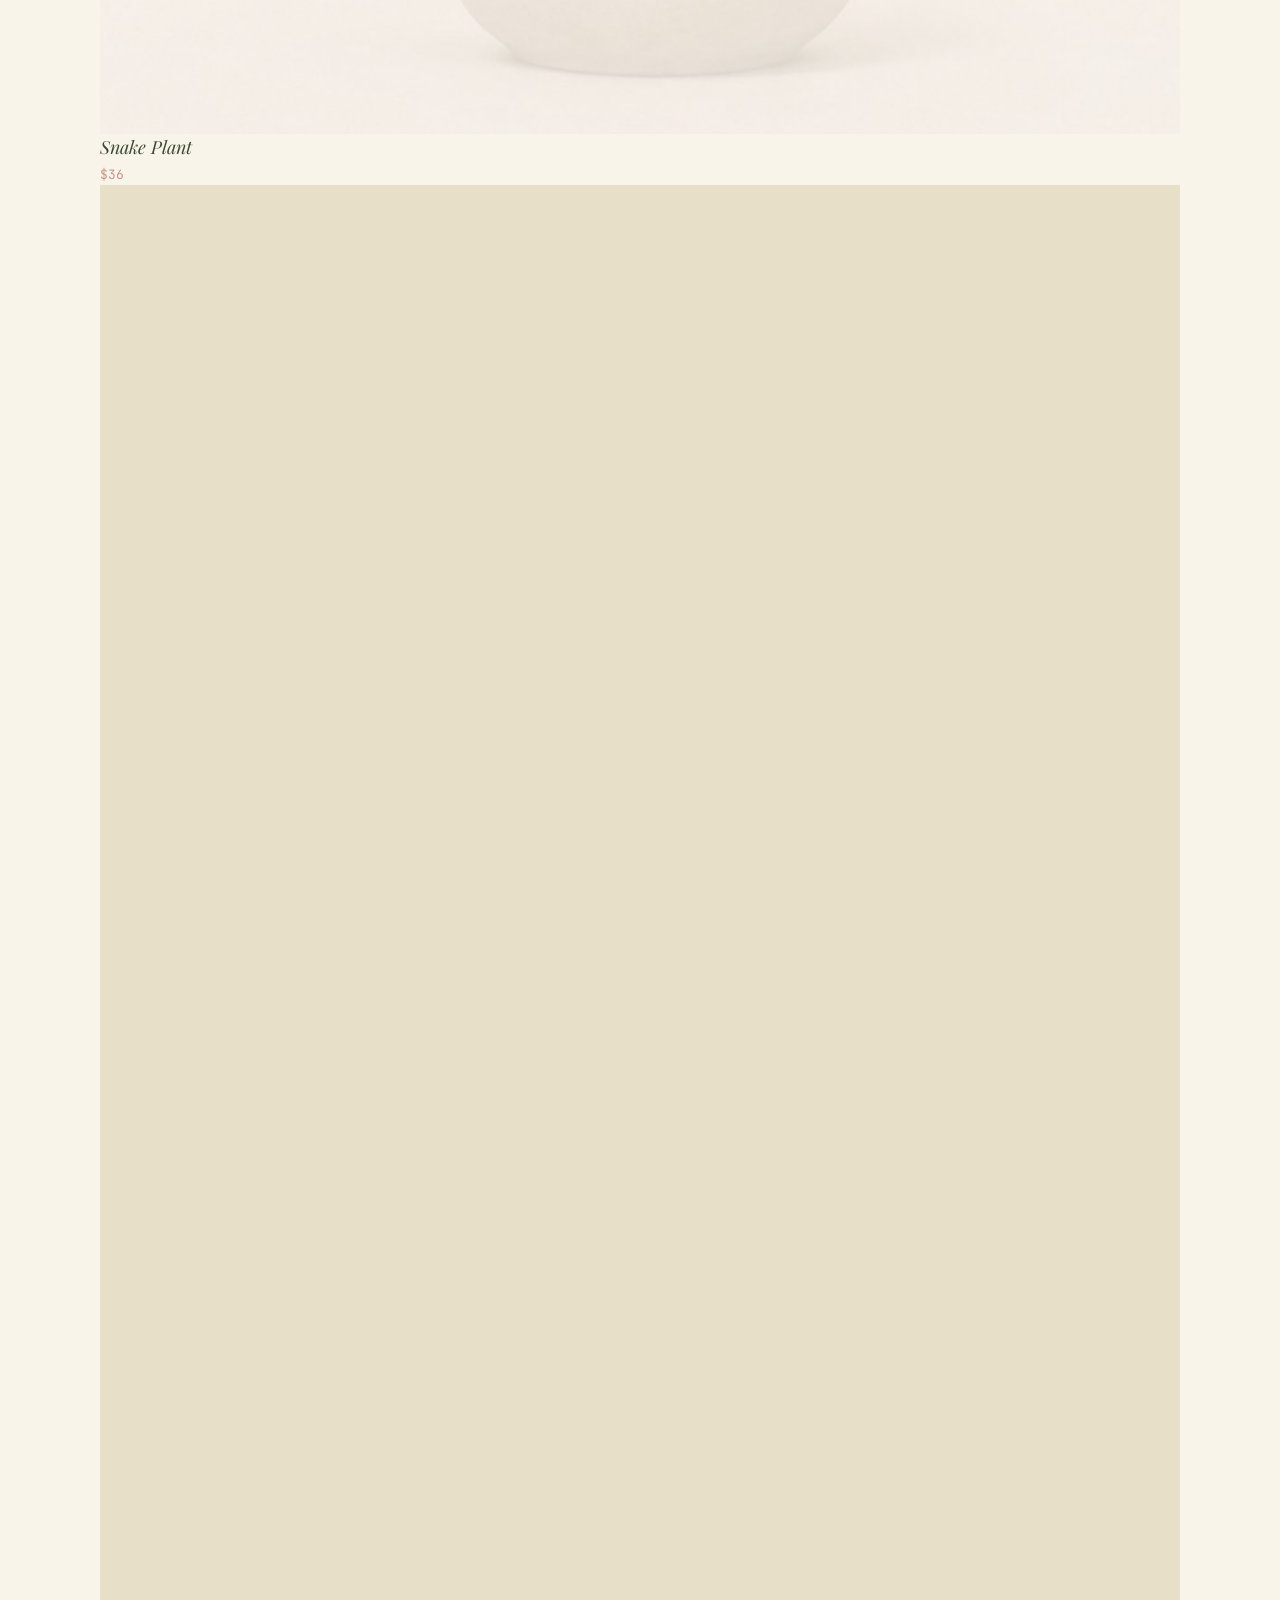
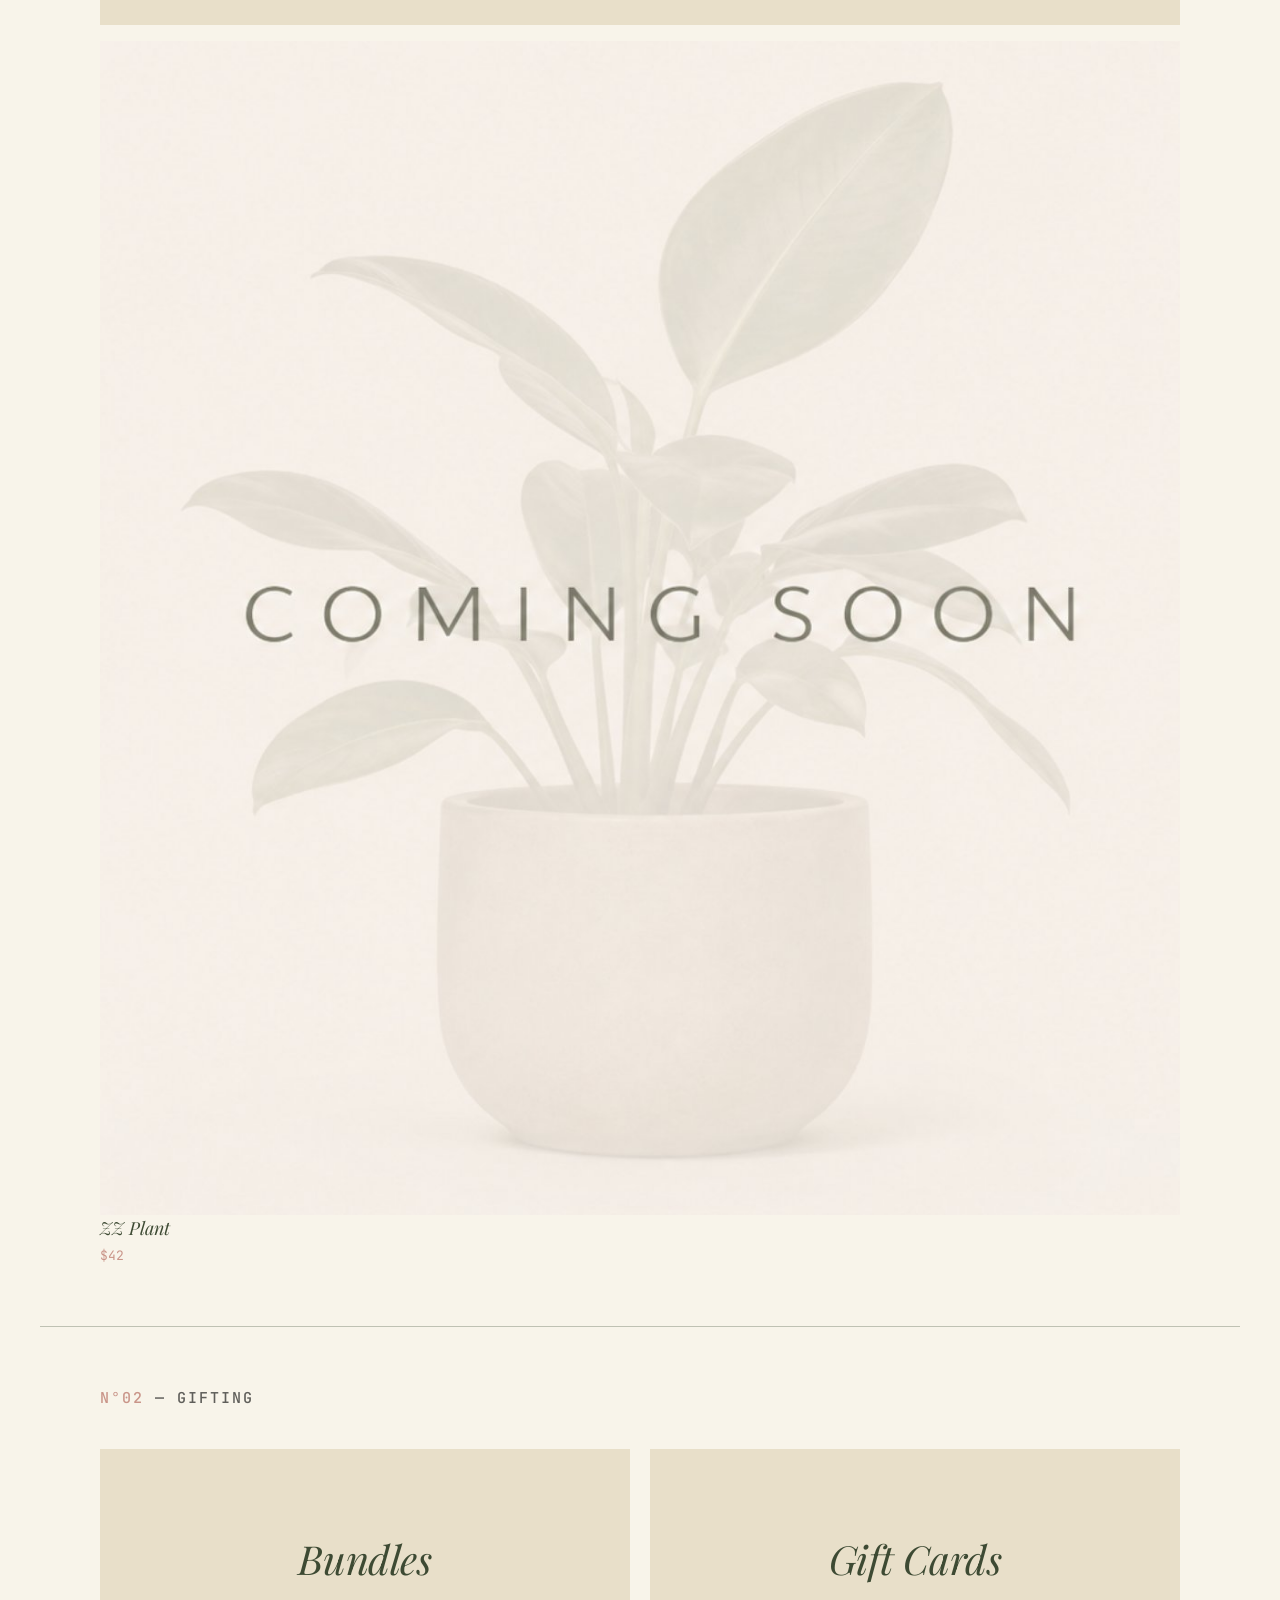
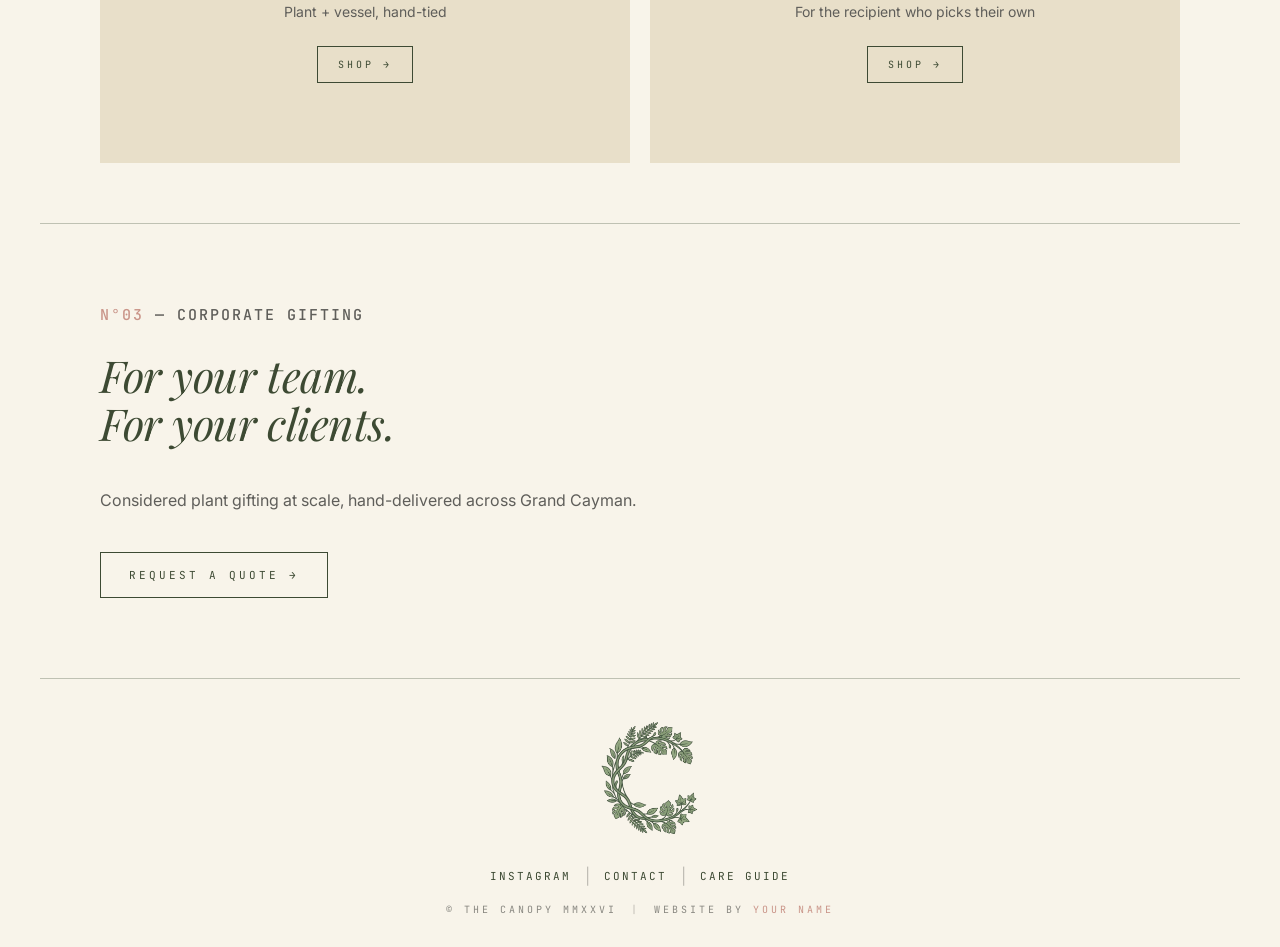
==== commit 93d344b5: "Update index.html" ====
--- a/index.html
+++ b/index.html
@@ -71,22 +71,22 @@
 
     <div class="product-grid">
       <article class="product-card">
-        <div class="product-image"></div>
+        <div class="product-image"></div><img src="coming-soon.png" alt="ZZ Plant"></div>
         <h4 class="product-name">Monstera</h4>
         <p class="product-price">$48</p>
       </article>
       <article class="product-card">
-        <div class="product-image"></div>
+        <div class="product-image"></div><img src="coming-soon.png" alt="ZZ Plant"></div>
         <h4 class="product-name">Bird of Paradise</h4>
         <p class="product-price">$72</p>
       </article>
       <article class="product-card">
-        <div class="product-image"></div>
+        <div class="product-image"></div><img src="coming-soon.png" alt="ZZ Plant"></div>
         <h4 class="product-name">Snake Plant</h4>
         <p class="product-price">$36</p>
       </article>
       <article class="product-card">
-        <div class="product-image"></div>
+        <div class="product-image"></div><img src="coming-soon.png" alt="ZZ Plant"></div>
         <h4 class="product-name">ZZ Plant</h4>
         <p class="product-price">$42</p>
       </article>
--- a/styles.css
+++ b/styles.css
@@ -350,7 +350,7 @@
 
 .product-grid {
   display: grid;
-  grid-template-columns: repeat(4, 1fr);
+  grid-template-columns: repeat(3, 1fr);
   gap: 20px;
   margin-top: 40px;
 }
@@ -651,6 +651,142 @@
 }
 
 /* ============================================
+   PRODUCT DETAIL PAGE
+   ============================================ */
+
+.product-page {
+  max-width: 1080px;
+  margin: 0 auto;
+  padding: 32px var(--gutter) 100px;
+}
+
+.back-link {
+  display: inline-block;
+  font-family: var(--mono);
+  font-size: 10px;
+  letter-spacing: 2px;
+  color: var(--grey);
+  text-transform: uppercase;
+  margin-bottom: 56px;
+}
+
+.back-link:hover {
+  color: var(--rose);
+}
+
+/* Two balanced columns, both centered to each other vertically */
+.product-layout {
+  display: grid;
+  grid-template-columns: 1fr 1fr;
+  gap: 72px;
+  align-items: center;
+}
+
+/* IMAGE COLUMN — contained gentle portrait, never oversized */
+.product-gallery {
+  display: flex;
+  justify-content: center;
+}
+
+.product-main-image {
+  background: var(--tone);
+  width: 100%;
+  max-width: 420px;
+  aspect-ratio: 4 / 5;
+  display: flex;
+  align-items: center;
+  justify-content: center;
+  overflow: hidden;
+}
+
+.product-main-image img {
+  width: 100%;
+  height: 100%;
+  object-fit: cover;
+}
+
+.image-pending {
+  font-family: var(--mono);
+  font-size: 10px;
+  letter-spacing: 3px;
+  color: var(--grey-light);
+}
+
+/* DETAIL COLUMN — tight, even vertical rhythm */
+.product-detail {
+  max-width: 380px;
+}
+
+.product-botanical {
+  font-family: var(--serif);
+  font-style: italic;
+  font-size: 15px;
+  color: var(--grey);
+  margin-bottom: 8px;
+}
+
+.product-title {
+  font-family: var(--serif);
+  font-style: italic;
+  font-weight: 400;
+  font-size: 40px;
+  line-height: 1.1;
+  color: var(--forest);
+  margin-bottom: 18px;
+  letter-spacing: -0.01em;
+}
+
+.product-page-price {
+  font-family: var(--mono);
+  font-size: 15px;
+  color: var(--rose);
+  margin-bottom: 32px;
+}
+
+.product-copy {
+  margin-bottom: 36px;
+}
+
+.product-copy p {
+  font-family: var(--sans);
+  font-size: 14px;
+  line-height: 1.8;
+  color: var(--grey);
+  margin-bottom: 16px;
+}
+
+.product-copy p:last-child {
+  margin-bottom: 0;
+}
+
+.product-cart-btn {
+  width: 100%;
+  text-align: center;
+}
+
+.product-cart-btn:disabled {
+  opacity: 0.45;
+  cursor: not-allowed;
+}
+
+.product-cart-btn:disabled:hover {
+  background: var(--forest);
+  color: var(--cream);
+}
+
+.product-note {
+  font-family: var(--sans);
+  font-size: 12px;
+  color: var(--grey);
+  margin-top: 16px;
+  text-align: center;
+}
+
+.product-note a {
+  color: var(--rose);
+}
+
+/* ============================================
    MOBILE
    ============================================ */
 
@@ -746,6 +882,15 @@
 
   .form-heading {
     font-size: 24px;
+  }
+
+  .product-layout {
+    grid-template-columns: 1fr;
+    gap: 32px;
+  }
+
+  .product-title {
+    font-size: 34px;
   }
 }
 
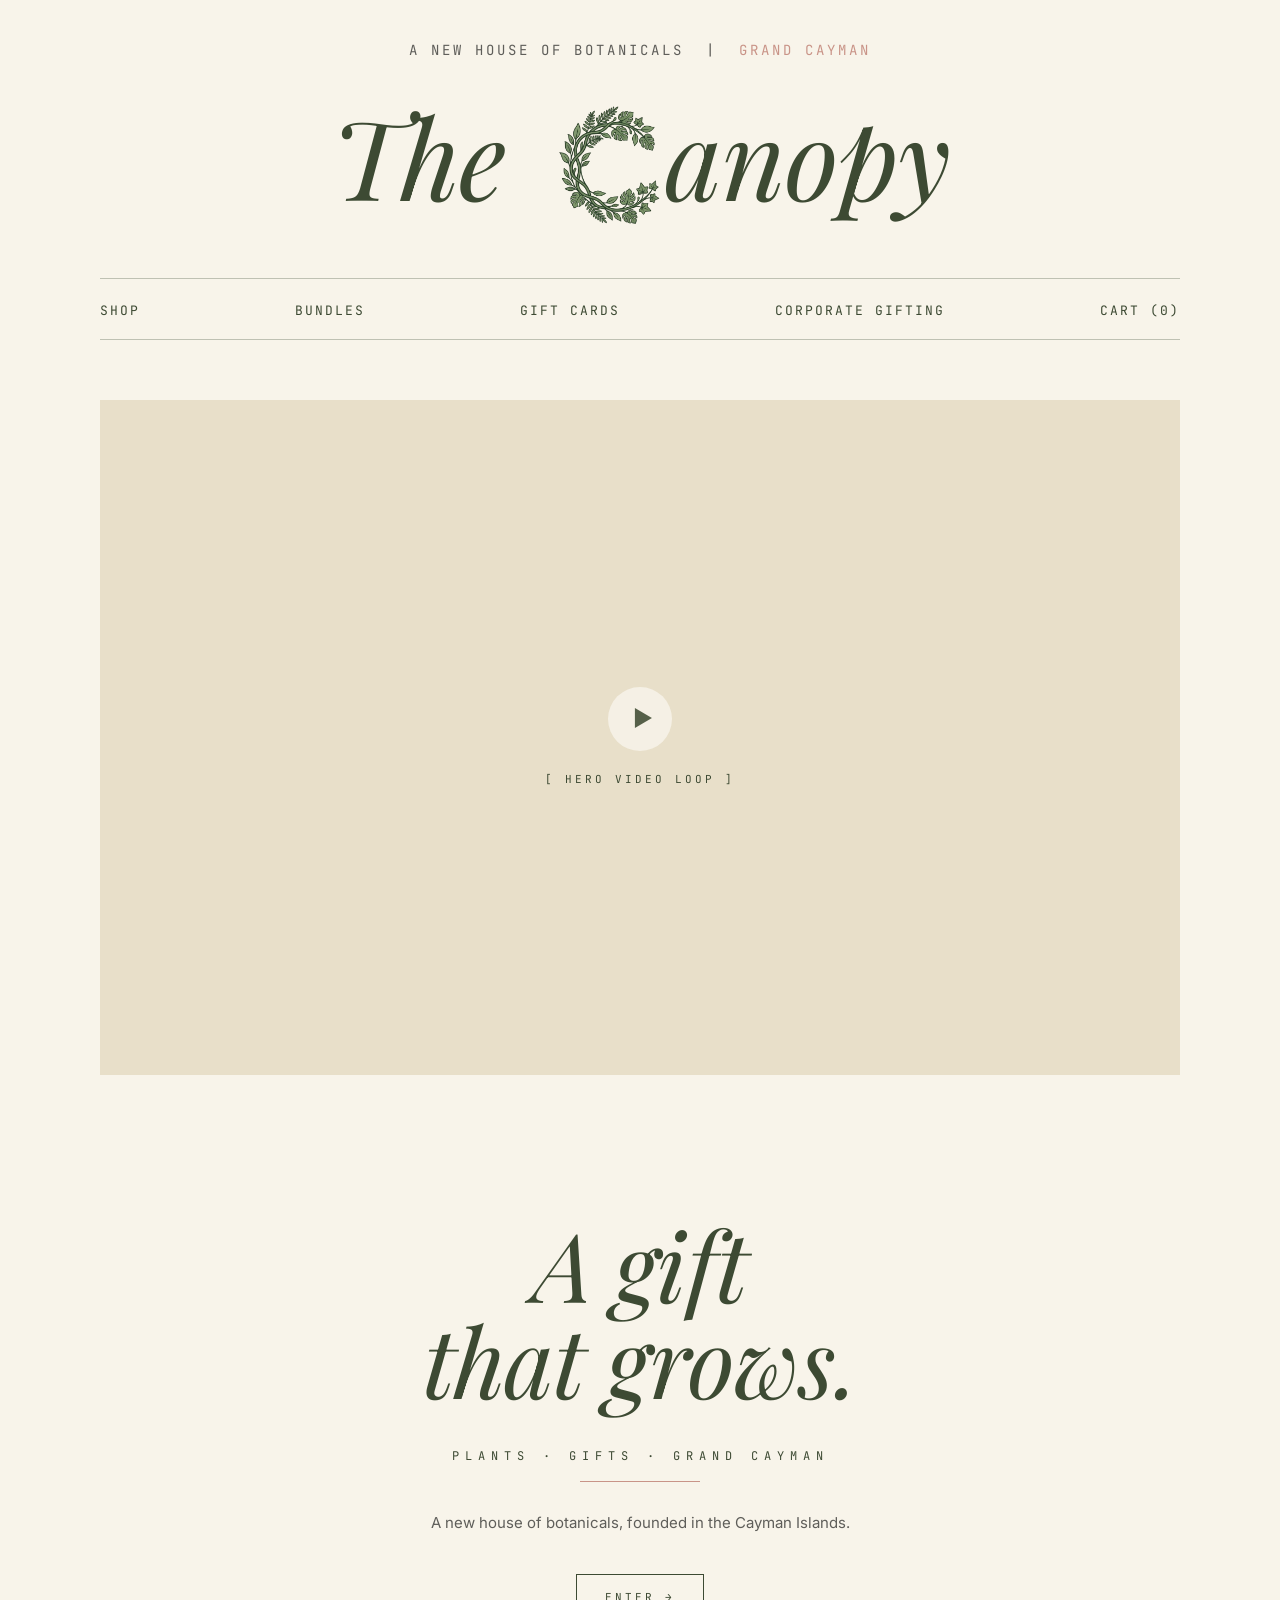
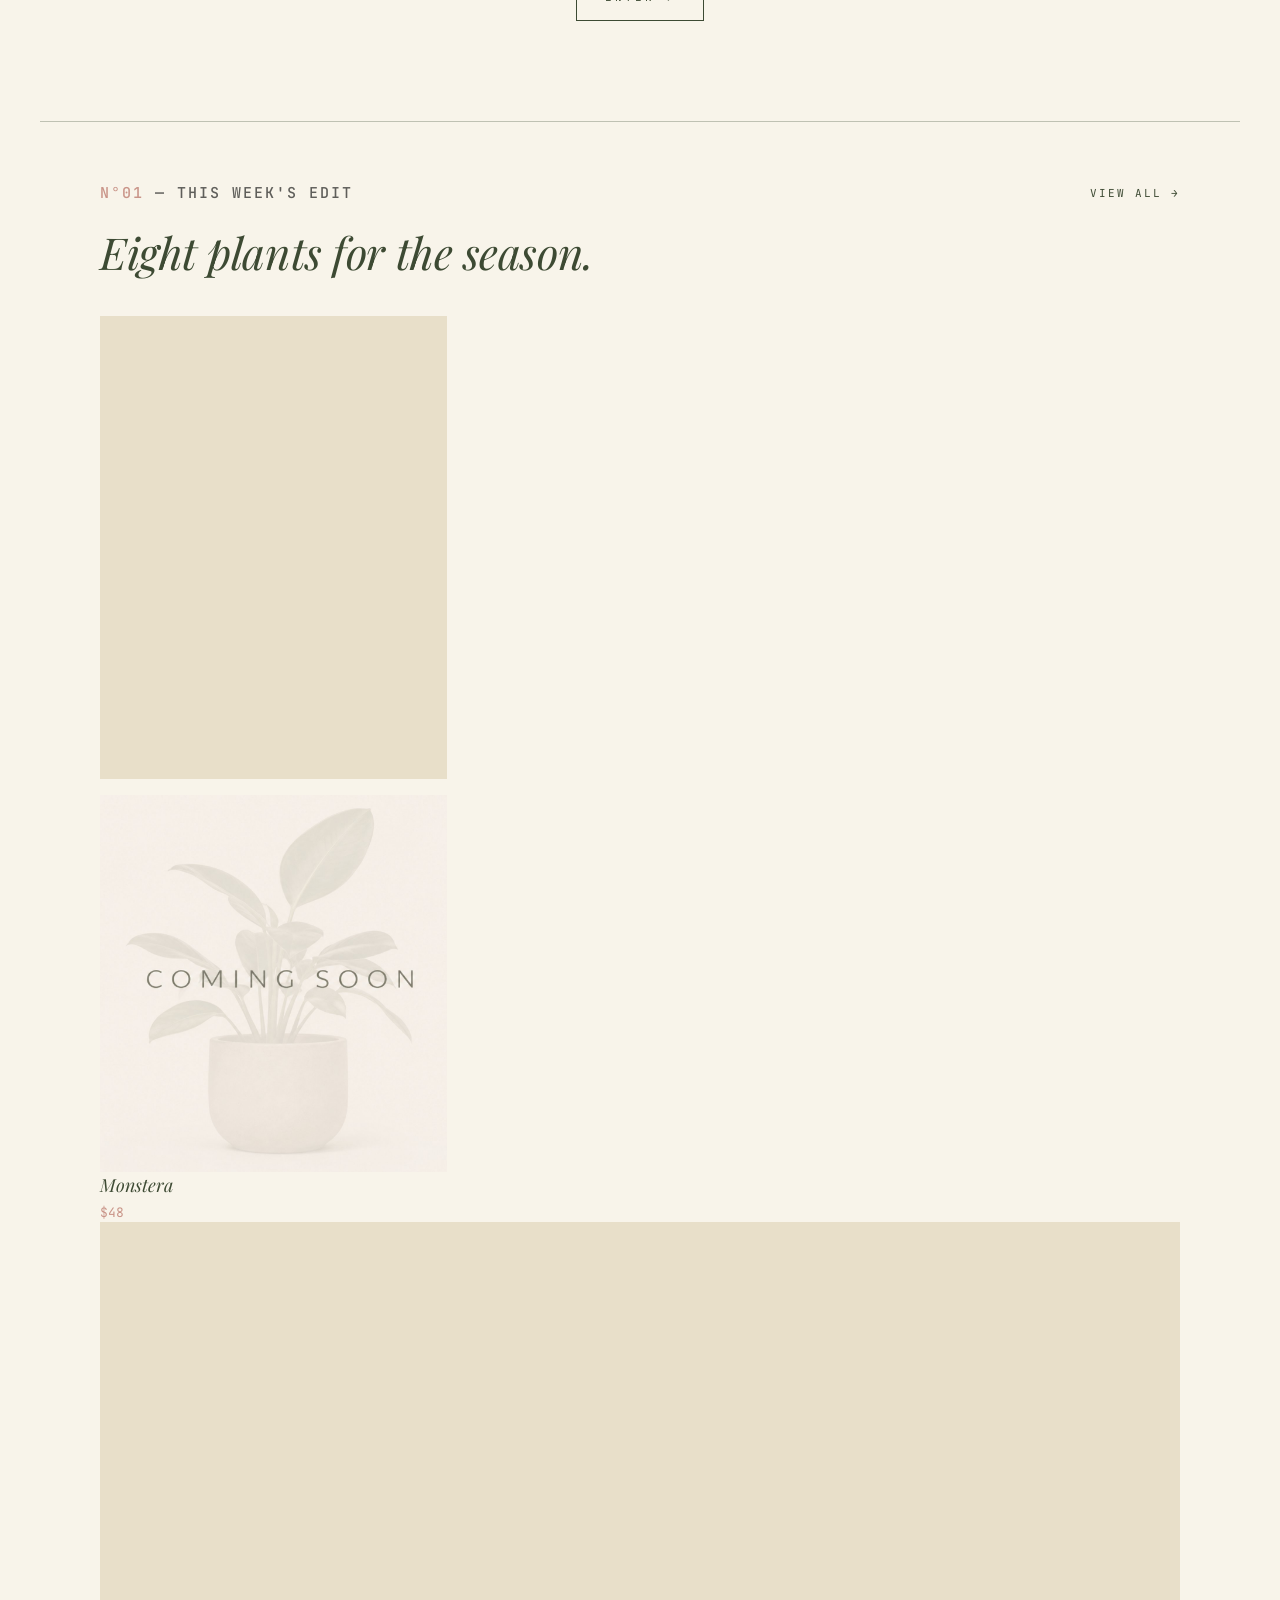
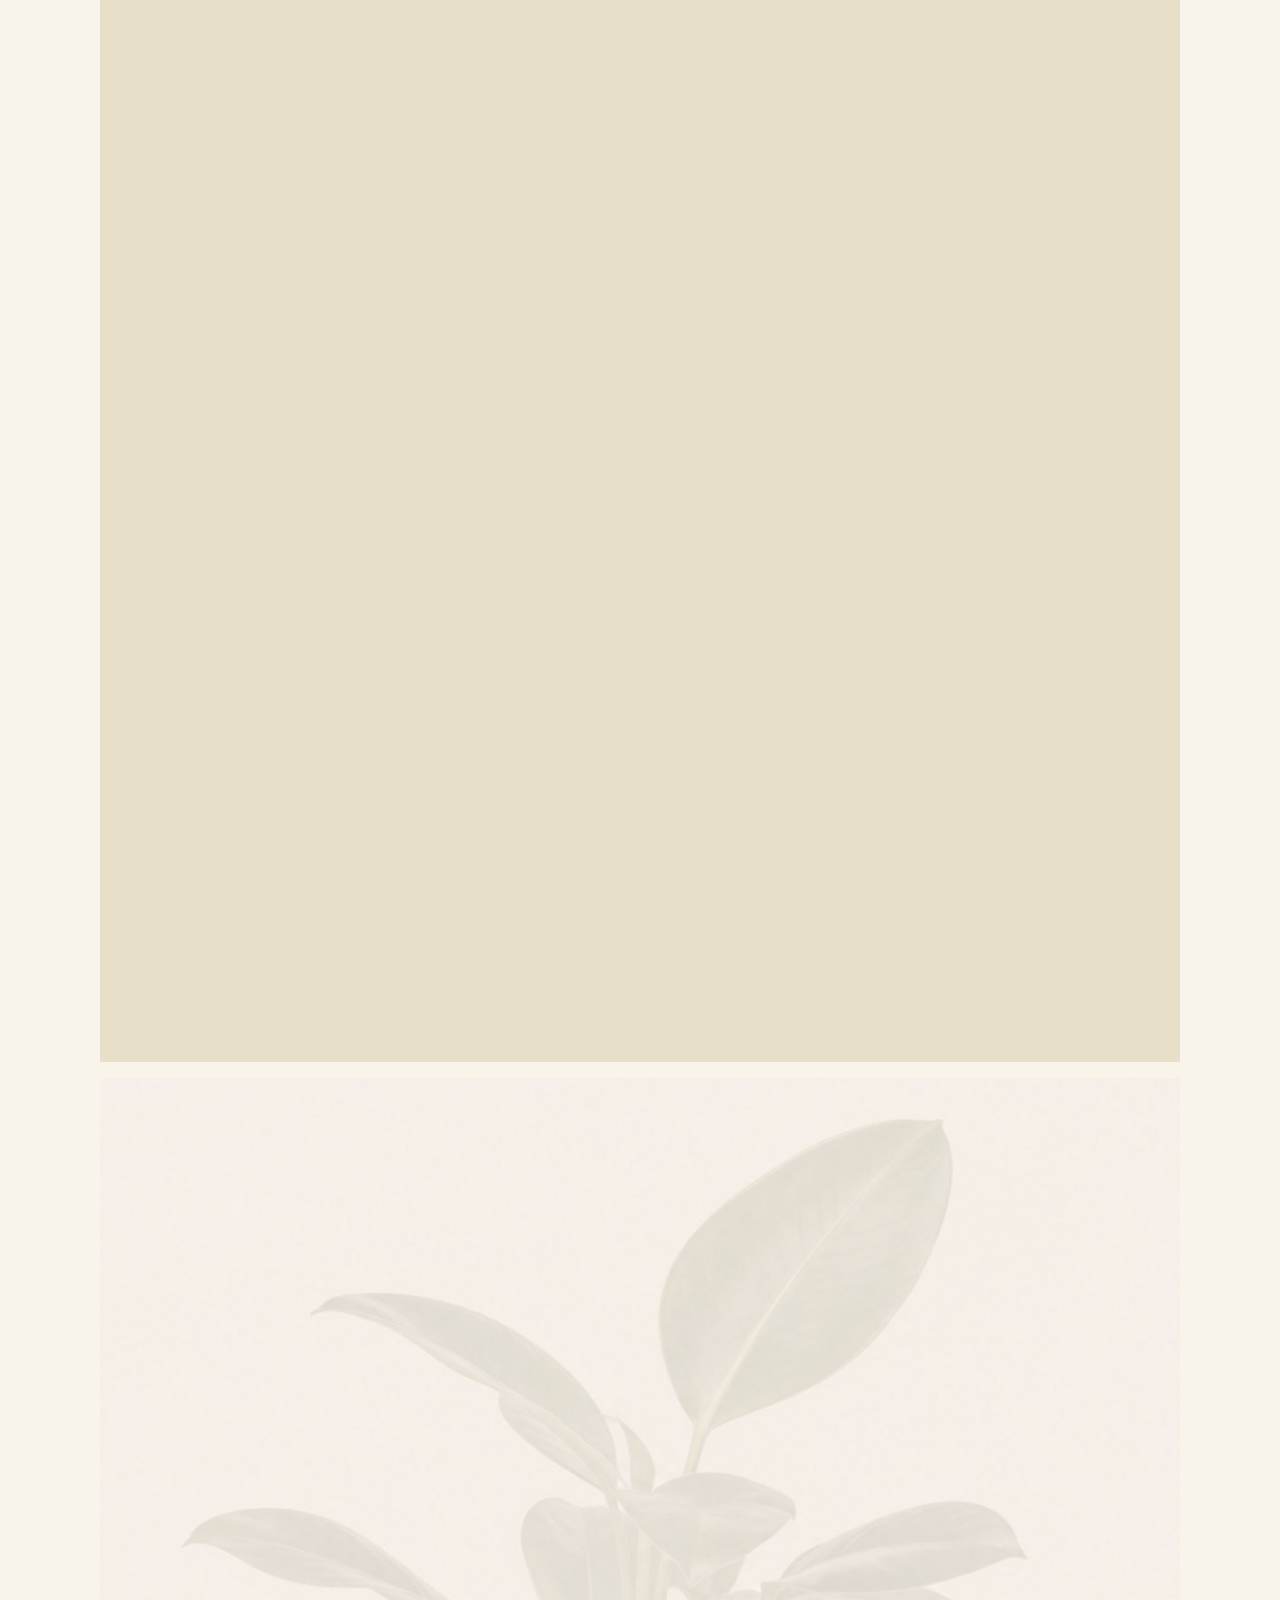
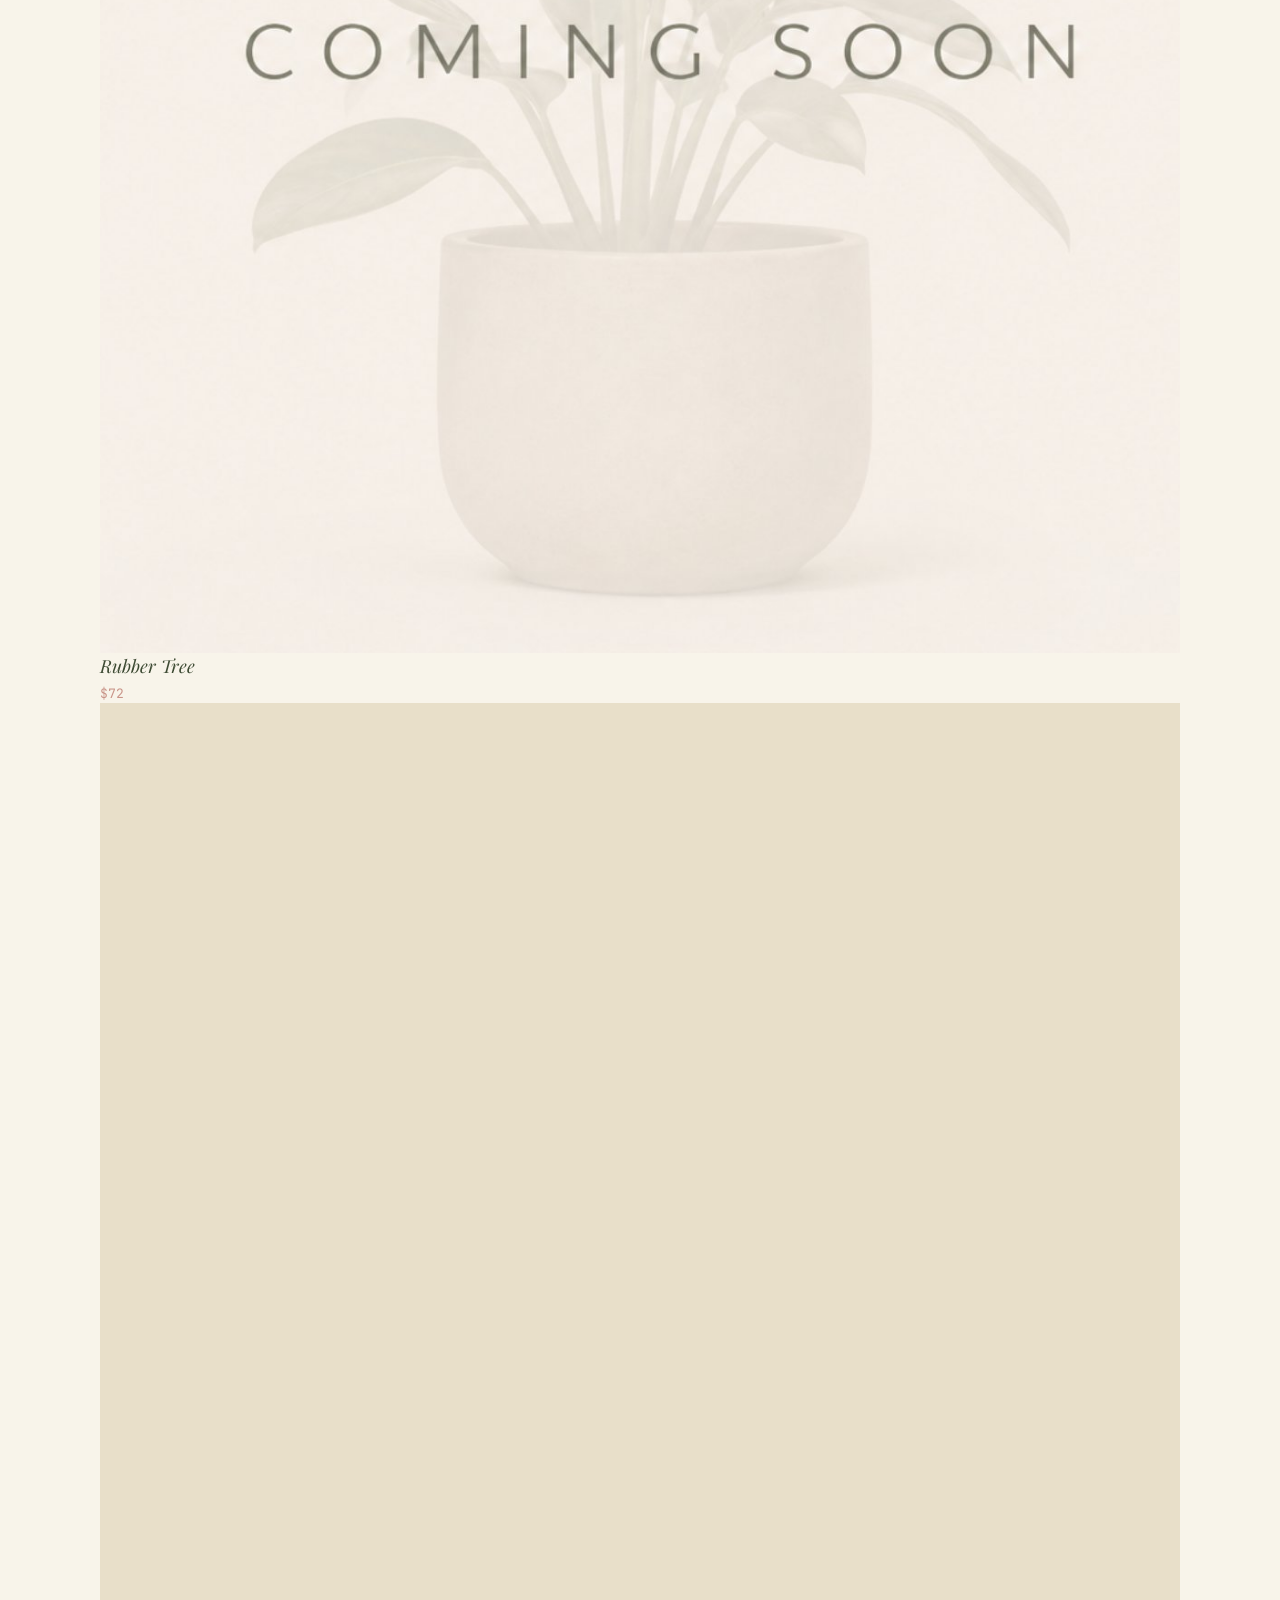
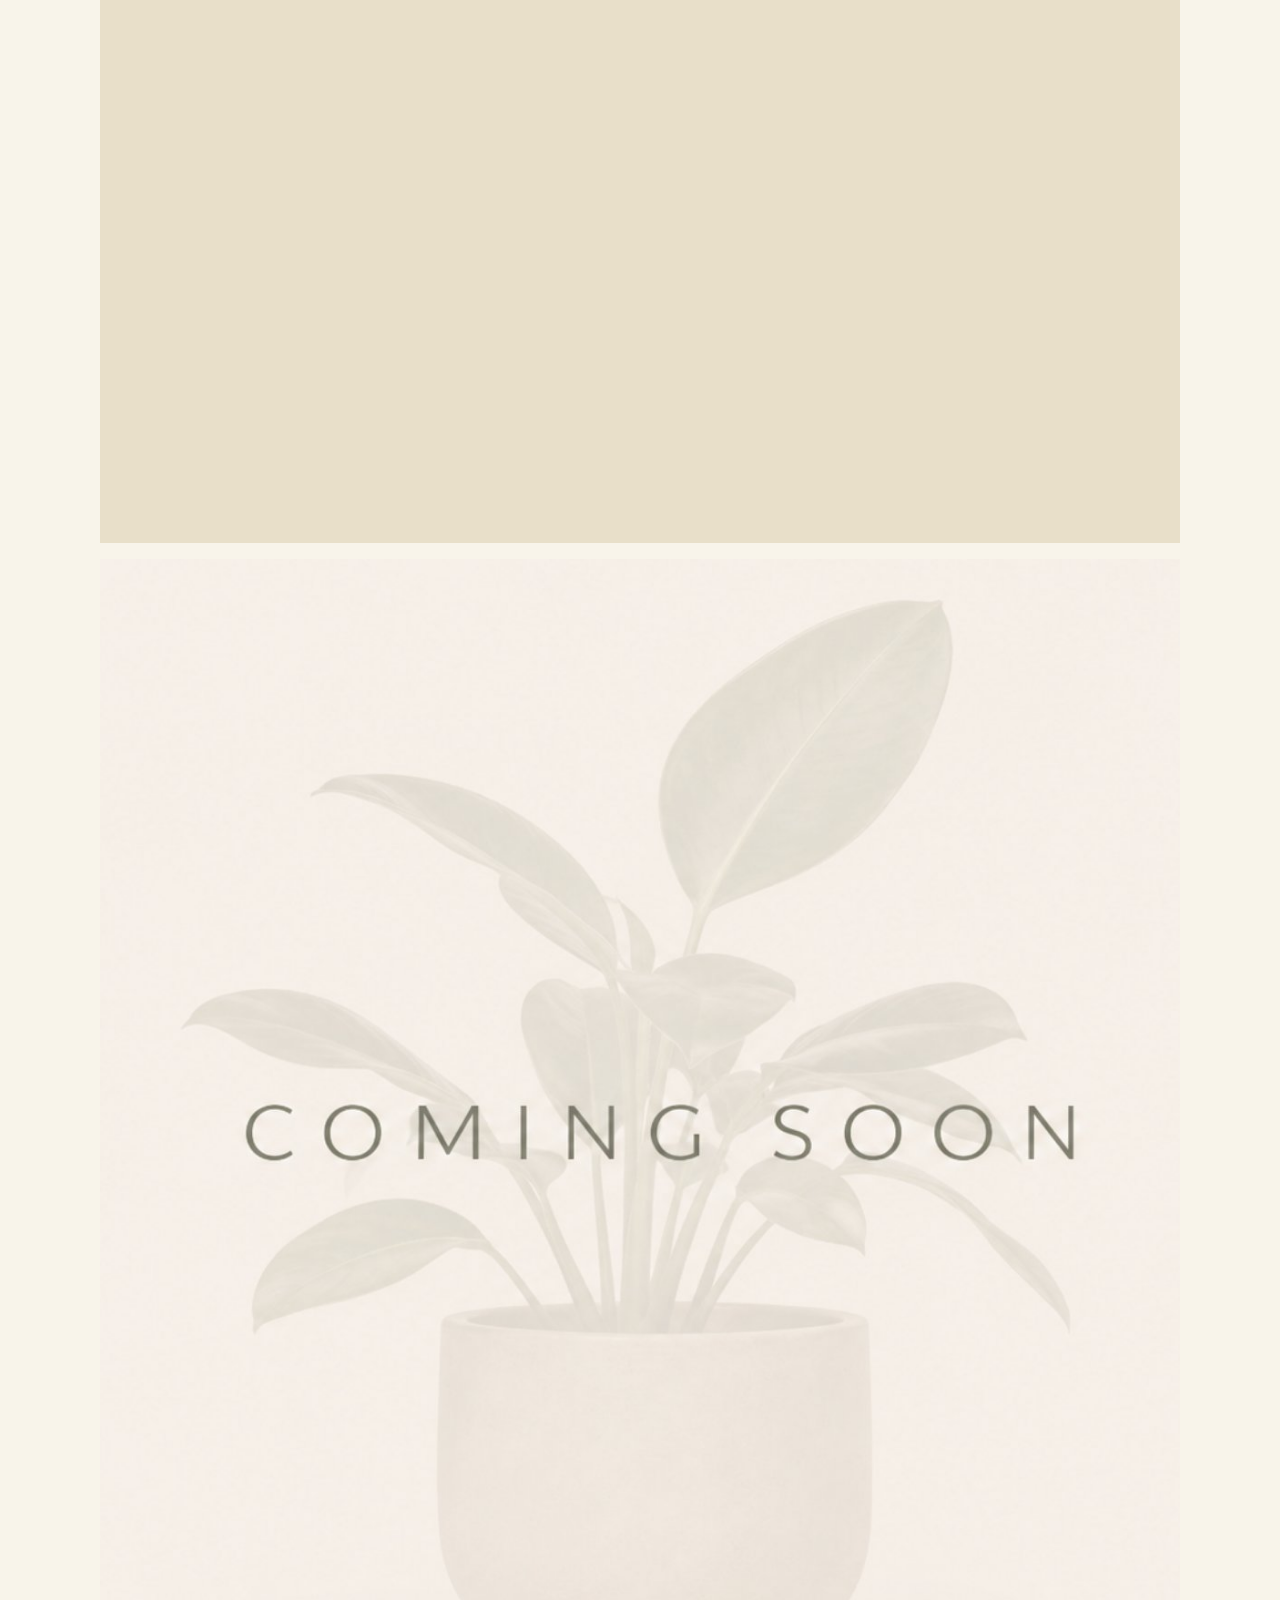
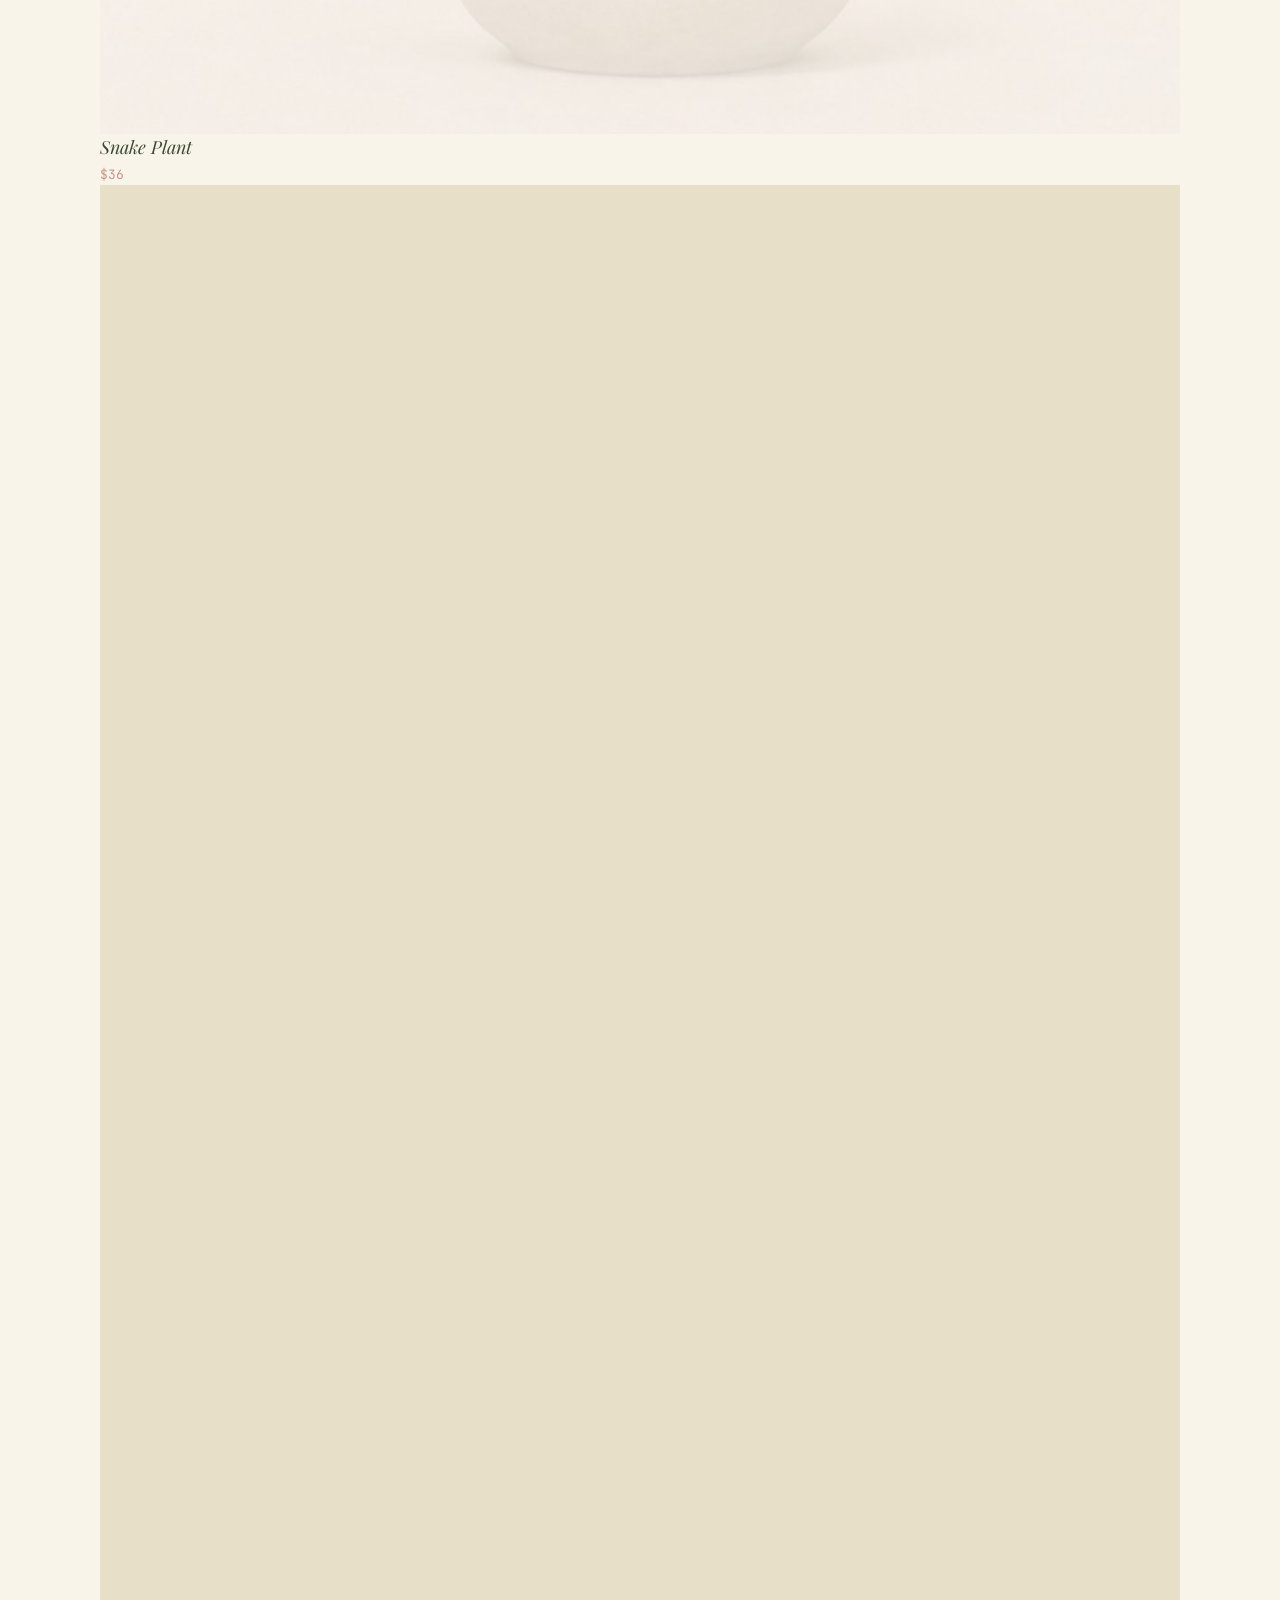
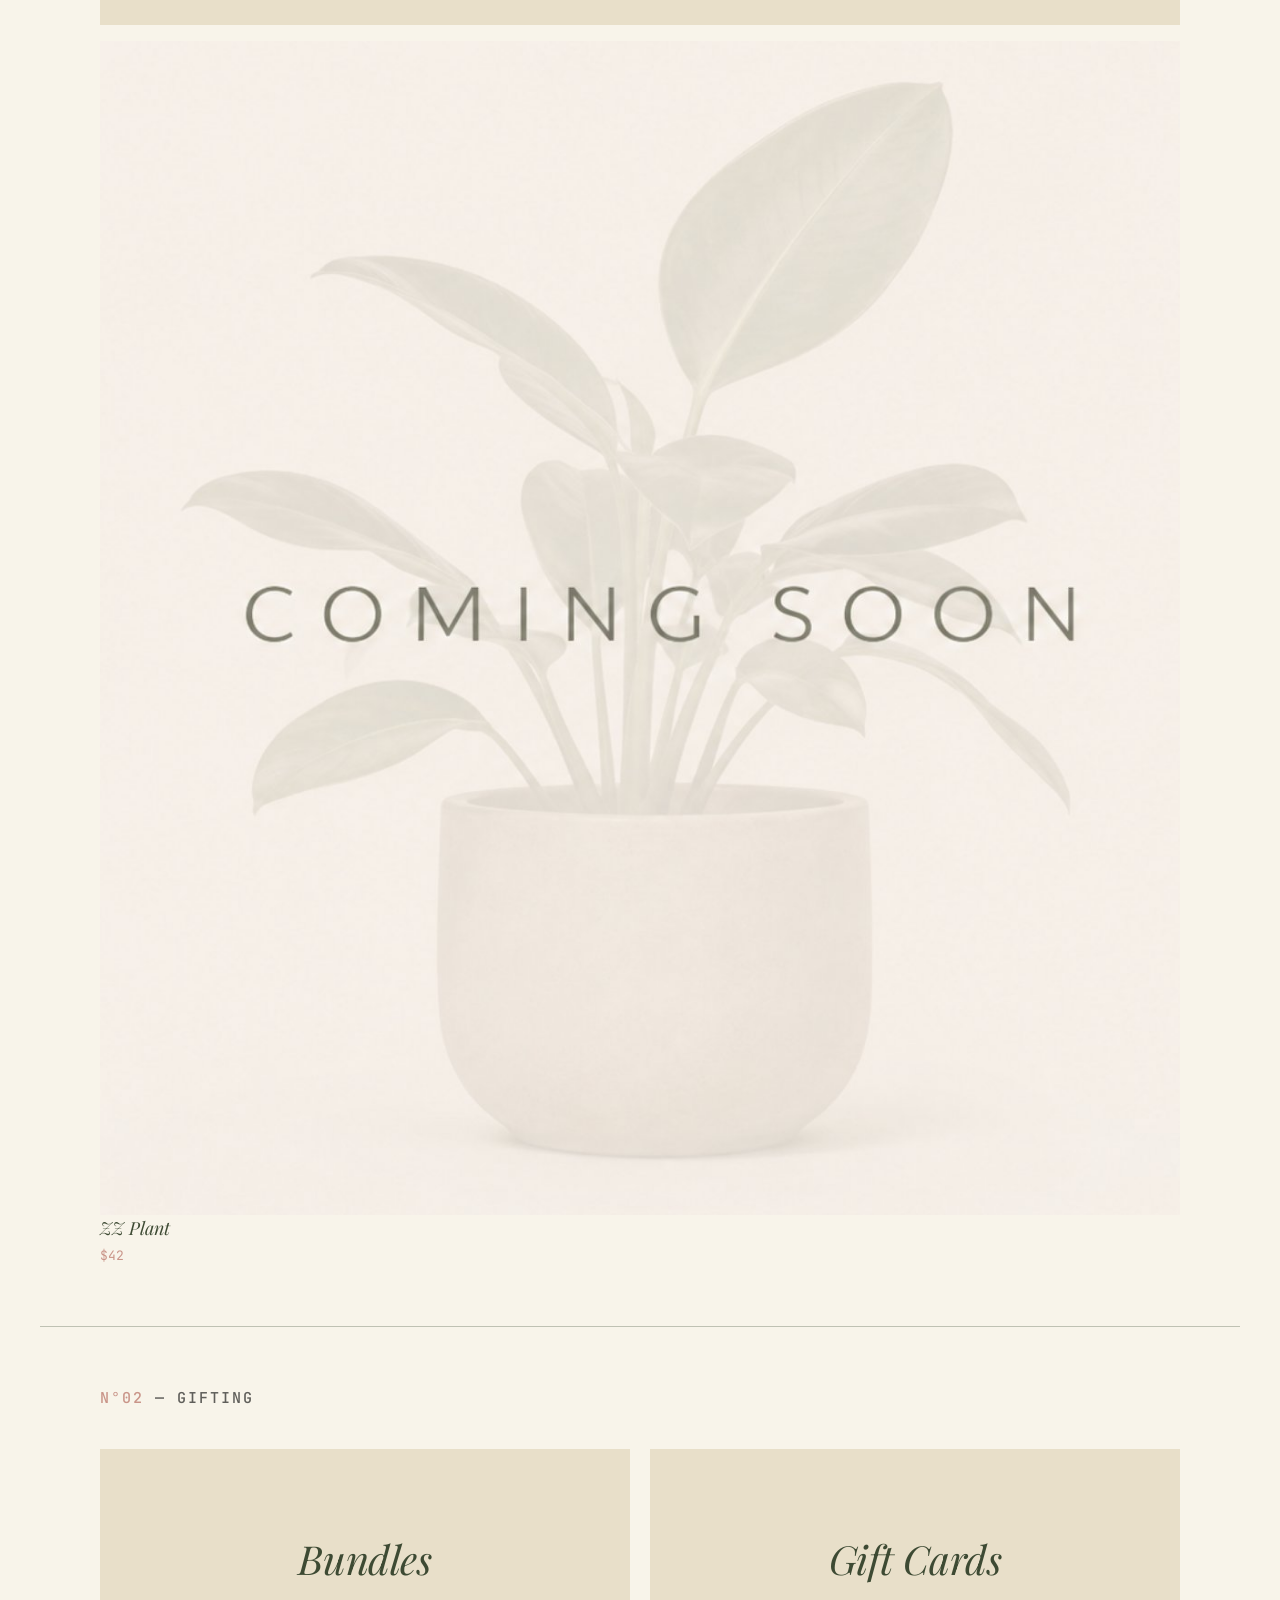
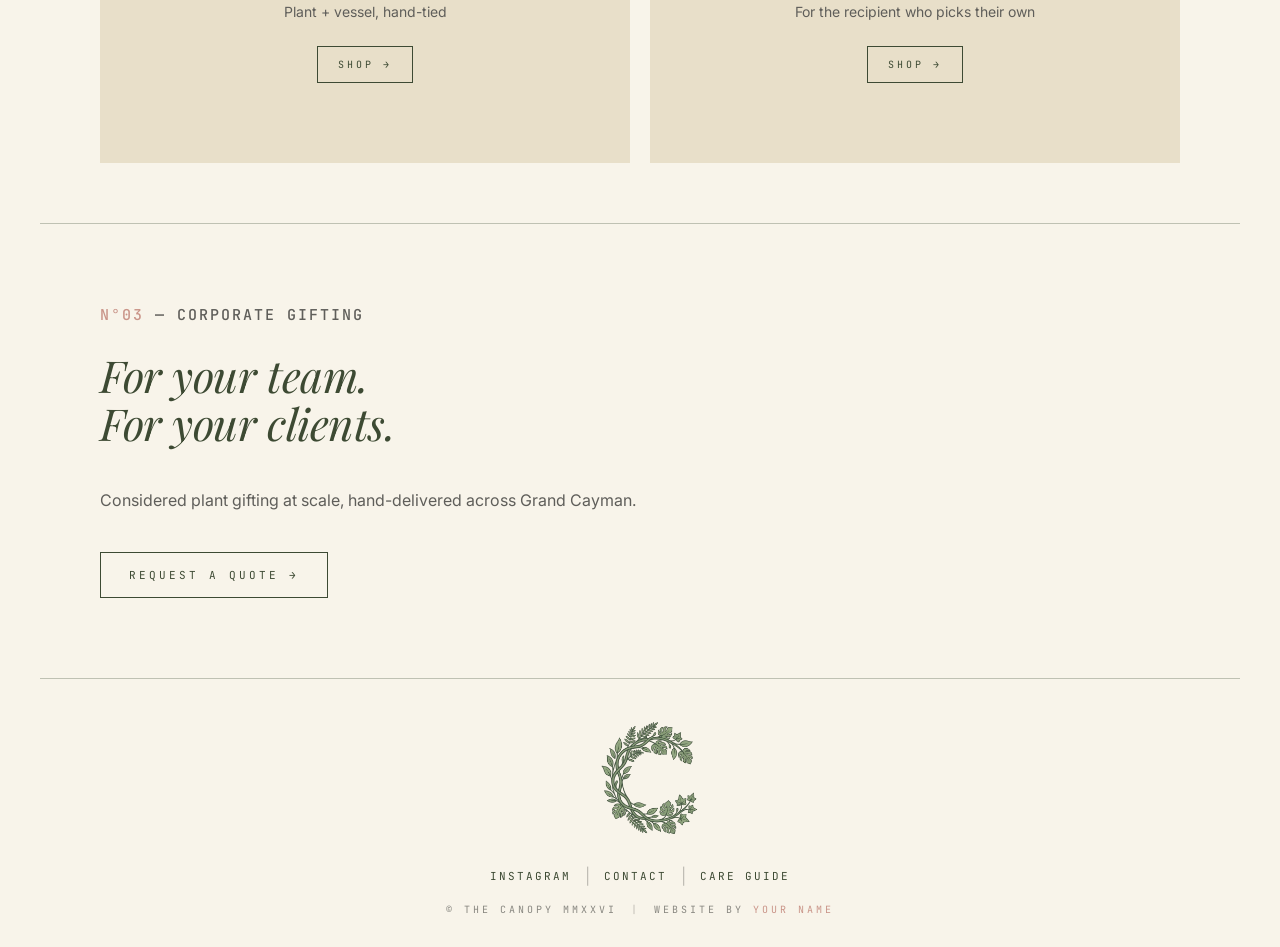
==== commit f785a414: "Update index.html" ====
--- a/index.html
+++ b/index.html
@@ -71,17 +71,17 @@
 
     <div class="product-grid">
       <article class="product-card">
-        <div class="product-image"></div><img src="coming-soon.png" alt="ZZ Plant"></div>
+        <div class="product-image"></div><img src="coming-soon.png" alt="Monstera Plant"></div>
         <h4 class="product-name">Monstera</h4>
         <p class="product-price">$48</p>
       </article>
       <article class="product-card">
-        <div class="product-image"></div><img src="coming-soon.png" alt="ZZ Plant"></div>
-        <h4 class="product-name">Bird of Paradise</h4>
+        <div class="product-image"></div><img src="coming-soon.png" alt="Rubber Plant"></div>
+        <h4 class="product-name">Rubber Tree</h4>
         <p class="product-price">$72</p>
       </article>
       <article class="product-card">
-        <div class="product-image"></div><img src="coming-soon.png" alt="ZZ Plant"></div>
+        <div class="product-image"></div><img src="coming-soon.png" alt="Snake Plant"></div>
         <h4 class="product-name">Snake Plant</h4>
         <p class="product-price">$36</p>
       </article>
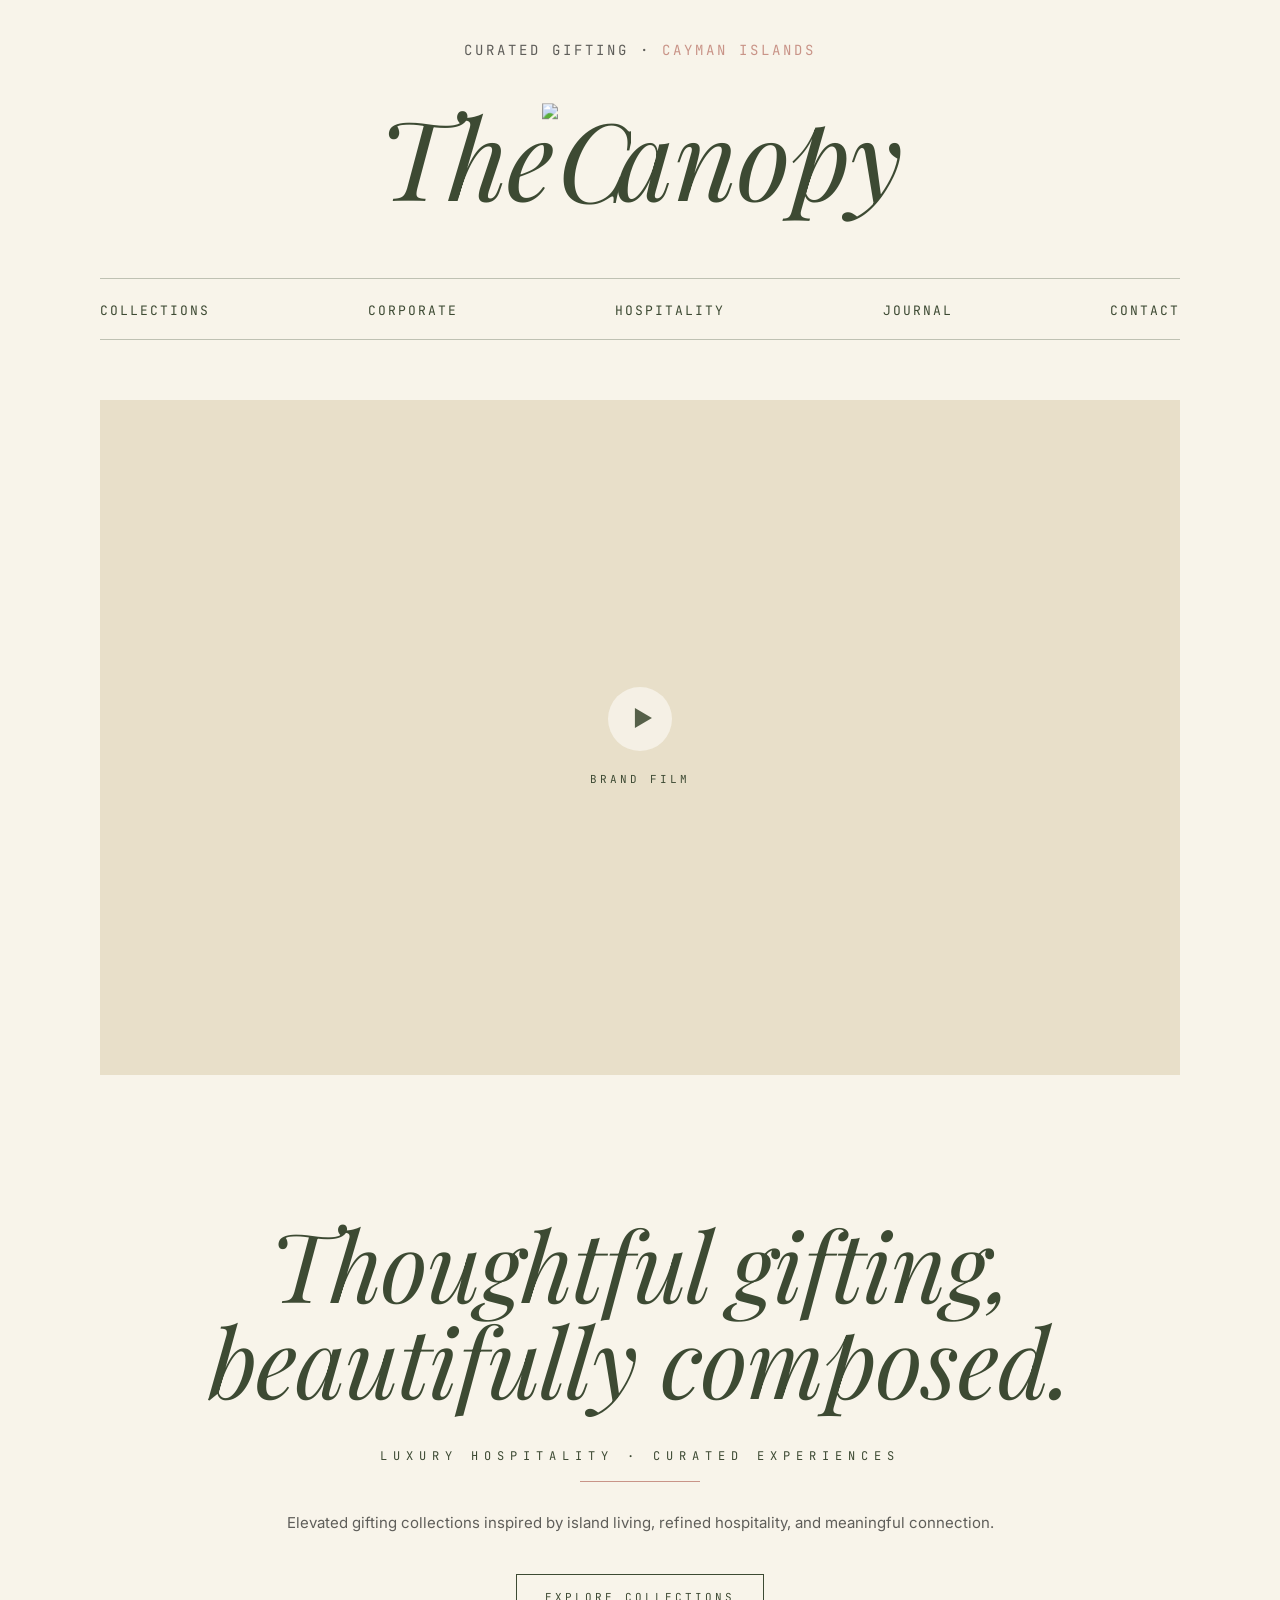
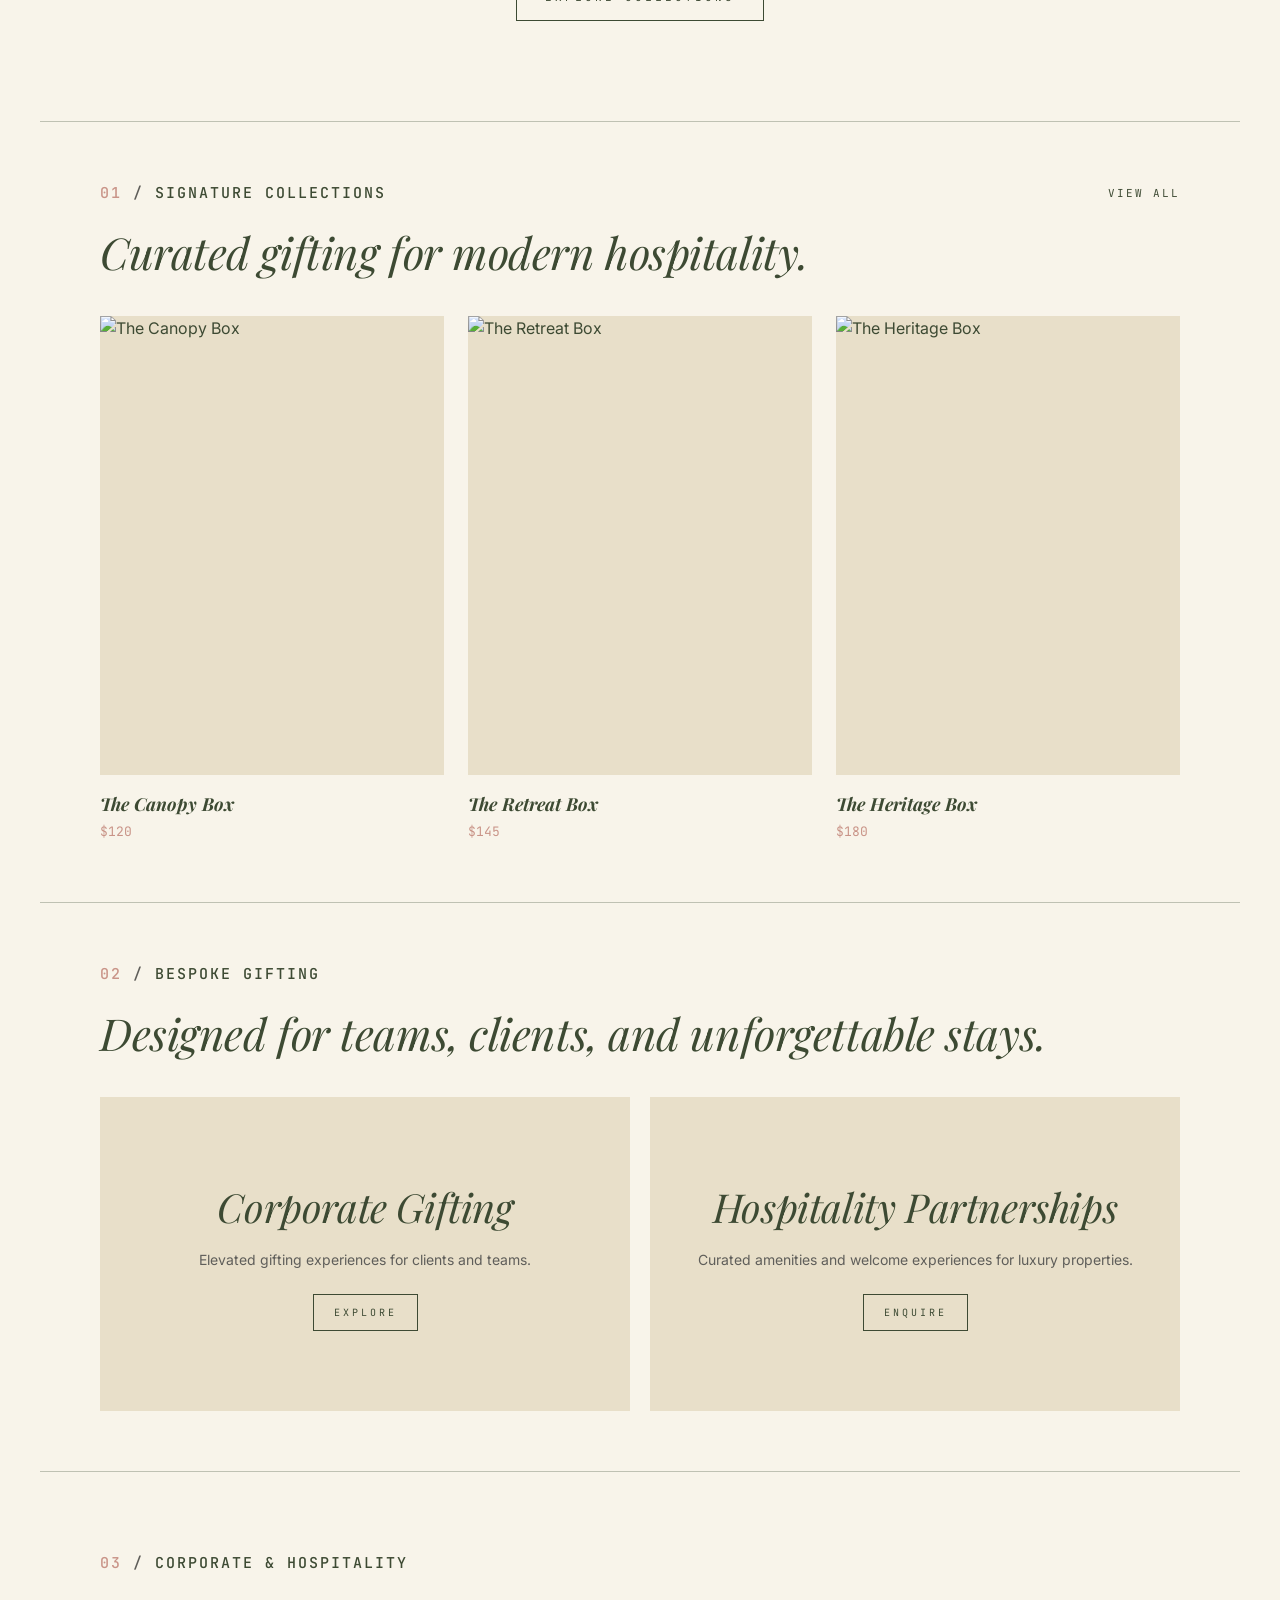
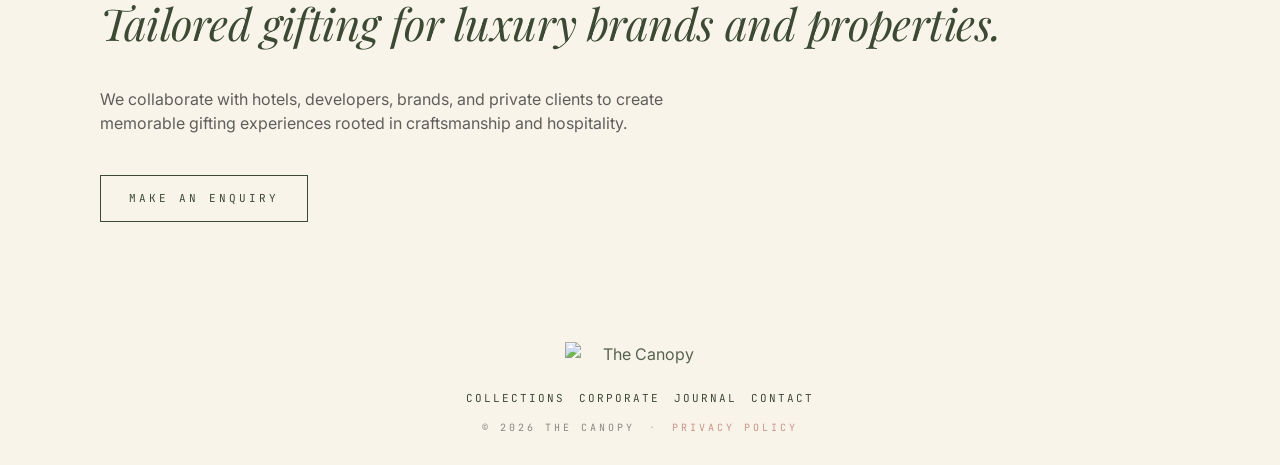
==== commit 17d5949a: "Update index.html" ====
--- a/index.html
+++ b/index.html
@@ -1,149 +1,334 @@
 <!DOCTYPE html>
 <html lang="en">
+
 <head>
-  <meta charset="UTF-8">
-  <meta name="viewport" content="width=device-width, initial-scale=1.0">
-  <title>The Canopy — A New House of Botanicals · Grand Cayman</title>
-  <meta name="description" content="Considered plants and objects, delivered in Grand Cayman.">
-
-  <link rel="icon" type="image/png" href="clogo.png">
-
+  <meta charset="UTF-8" />
+  <meta name="viewport" content="width=device-width, initial-scale=1.0" />
+
+  <title>The Canopy</title>
+
+  <!-- Fonts -->
   <link rel="preconnect" href="https://fonts.googleapis.com">
   <link rel="preconnect" href="https://fonts.gstatic.com" crossorigin>
-  <link href="https://fonts.googleapis.com/css2?family=Playfair+Display:ital,wght@0,400;0,500;1,400;1,500&family=Inter:wght@300;400;500&family=JetBrains+Mono:wght@400;500&display=swap" rel="stylesheet">
-
+
+  <link href="https://fonts.googleapis.com/css2?family=Playfair+Display:ital,wght@0,400;1,400&family=Inter:wght@300;400;500&family=JetBrains+Mono:wght@400;500&display=swap" rel="stylesheet">
+
+  <!-- Your stylesheet -->
   <link rel="stylesheet" href="styles.css">
 </head>
+
 <body>
 
-  <!-- MASTHEAD -->
+  <!-- =========================================
+       MASTHEAD
+  ========================================= -->
+
   <header class="masthead">
-    <p class="tagline">A NEW HOUSE OF BOTANICALS&nbsp;&nbsp;|&nbsp;&nbsp;<span class="tagline-place">GRAND CAYMAN</span></p>
+
+    <div class="tagline">
+      CURATED GIFTING · <span class="tagline-place">CAYMAN ISLANDS</span>
+    </div>
 
     <h1 class="wordmark">
-      <span class="wordmark-the">The&nbsp;</span><img class="wordmark-c" src="clogo.png" alt="C"><span class="wordmark-rest">anopy</span>
+      <span class="wordmark-the">The</span>
+
+      <img
+        src="images/c-logo.svg"
+        alt="C"
+        class="wordmark-c"
+      >
+
+      <span class="wordmark-rest">anopy</span>
     </h1>
 
     <nav class="primary-nav">
+
       <ul>
-        <li><a href="#shop">SHOP</a></li>
-        <li><a href="#bundles">BUNDLES</a></li>
-        <li><a href="#gift-cards">GIFT CARDS</a></li>
-        <li><a href="corporate.html">CORPORATE GIFTING</a></li>
-        <li><a href="#cart" class="cart-link">CART (0)</a></li>
+        <li><a href="#">Collections</a></li>
+        <li><a href="#">Corporate</a></li>
+        <li><a href="#">Hospitality</a></li>
+        <li><a href="#">Journal</a></li>
+        <li><a href="#">Contact</a></li>
       </ul>
+
     </nav>
+
   </header>
 
-  <!-- HERO VIDEO -->
+  <!-- =========================================
+       HERO
+  ========================================= -->
+
   <section class="hero">
+
     <div class="hero-video-wrap">
-      <!-- Replace with real video once you have footage:
-      <video autoplay muted loop playsinline poster="hero-poster.jpg">
-        <source src="hero.mp4" type="video/mp4">
+
+      <!-- OPTIONAL VIDEO -->
+      <!--
+      <video autoplay muted loop playsinline>
+        <source src="video/hero.mp4" type="video/mp4">
       </video>
       -->
+
+      <!-- PLACEHOLDER -->
       <div class="hero-placeholder">
-        <span class="play-icon" aria-hidden="true">▶</span>
-        <p class="placeholder-label">[ HERO VIDEO LOOP ]</p>
-      </div>
-    </div>
-  </section>
-
-  <!-- TAGLINE BLOCK -->
+
+        <div class="play-icon">
+          ▶
+        </div>
+
+        <div class="placeholder-label">
+          BRAND FILM
+        </div>
+
+      </div>
+
+    </div>
+
+  </section>
+
+  <!-- =========================================
+       TAGLINE BLOCK
+  ========================================= -->
+
   <section class="tagline-block">
-    <h2 class="big-italic">A gift<br>that grows.</h2>
-    <p class="caps-line">PLANTS · GIFTS · GRAND CAYMAN</p>
+
+    <h2 class="big-italic">
+      Thoughtful gifting,<br>
+      beautifully composed.
+    </h2>
+
+    <div class="caps-line">
+      LUXURY HOSPITALITY · CURATED EXPERIENCES
+    </div>
+
     <hr class="rose-rule">
-    <p class="lede">A new house of botanicals, founded in the Cayman Islands.</p>
-    <a href="#shop" class="btn-outline">ENTER →</a>
-  </section>
+
+    <p class="lede">
+      Elevated gifting collections inspired by island living,
+      refined hospitality, and meaningful connection.
+    </p>
+
+    <a href="#" class="btn-outline">
+      Explore Collections
+    </a>
+
+  </section>
+
+  <!-- =========================================
+       SIGNATURE COLLECTIONS
+  ========================================= -->
 
   <hr class="section-rule">
 
-  <!-- N°01 THIS WEEK'S EDIT -->
-  <section class="section section-edit" id="shop">
+  <section class="section">
+
     <div class="section-head">
-      <p class="section-label"><span class="num">N°01</span> <span class="dim">— THIS WEEK'S EDIT</span></p>
-      <a href="#shop-all" class="view-all">VIEW ALL →</a>
-    </div>
-    <h3 class="section-title">Eight plants for the season.</h3>
-
+
+      <div class="section-label">
+        <span class="num">01</span>
+        <span class="dim"> / </span>
+        Signature Collections
+      </div>
+
+      <a href="#" class="view-all">
+        View All
+      </a>
+
+    </div>
+
+    <h2 class="section-title">
+      Curated gifting for modern hospitality.
+    </h2>
+
+    <!-- PRODUCT GRID -->
     <div class="product-grid">
+
+      <!-- PRODUCT 1 -->
       <article class="product-card">
-        <div class="product-image"></div><img src="coming-soon.png" alt="Monstera Plant"></div>
-        <h4 class="product-name">Monstera</h4>
-        <p class="product-price">$48</p>
+
+        <div class="product-image">
+          <img src="images/filler.jpg" alt="The Canopy Box">
+        </div>
+
+        <h3 class="product-name">
+          The Canopy Box
+        </h3>
+
+        <div class="product-price">
+          $120
+        </div>
+
       </article>
+
+      <!-- PRODUCT 2 -->
       <article class="product-card">
-        <div class="product-image"></div><img src="coming-soon.png" alt="Rubber Plant"></div>
-        <h4 class="product-name">Rubber Tree</h4>
-        <p class="product-price">$72</p>
+
+        <div class="product-image">
+          <img src="images/filler.jpg" alt="The Retreat Box">
+        </div>
+
+        <h3 class="product-name">
+          The Retreat Box
+        </h3>
+
+        <div class="product-price">
+          $145
+        </div>
+
       </article>
+
+      <!-- PRODUCT 3 -->
       <article class="product-card">
-        <div class="product-image"></div><img src="coming-soon.png" alt="Snake Plant"></div>
-        <h4 class="product-name">Snake Plant</h4>
-        <p class="product-price">$36</p>
+
+        <div class="product-image">
+          <img src="images/filler.jpg" alt="The Heritage Box">
+        </div>
+
+        <h3 class="product-name">
+          The Heritage Box
+        </h3>
+
+        <div class="product-price">
+          $180
+        </div>
+
       </article>
-      <article class="product-card">
-        <div class="product-image"></div><img src="coming-soon.png" alt="ZZ Plant"></div>
-        <h4 class="product-name">ZZ Plant</h4>
-        <p class="product-price">$42</p>
-      </article>
-    </div>
-  </section>
+
+    </div>
+
+  </section>
+
+  <!-- =========================================
+       GIFTING
+  ========================================= -->
 
   <hr class="section-rule">
 
-  <!-- N°02 GIFTING -->
-  <section class="section section-gifting" id="bundles">
-    <p class="section-label"><span class="num">N°02</span> <span class="dim">— GIFTING</span></p>
+  <section class="section">
+
+    <div class="section-head">
+
+      <div class="section-label">
+        <span class="num">02</span>
+        <span class="dim"> / </span>
+        Bespoke Gifting
+      </div>
+
+    </div>
+
+    <h2 class="section-title">
+      Designed for teams, clients, and unforgettable stays.
+    </h2>
 
     <div class="gifting-grid">
-      <a href="#bundles" class="gifting-card">
-        <h3 class="gifting-title">Bundles</h3>
-        <p class="gifting-sub">Plant + vessel, hand-tied</p>
-        <span class="btn-outline-small">SHOP →</span>
+
+      <div class="gifting-card">
+
+        <h3 class="gifting-title">
+          Corporate Gifting
+        </h3>
+
+        <p class="gifting-sub">
+          Elevated gifting experiences for clients and teams.
+        </p>
+
+        <a href="#" class="btn-outline-small">
+          Explore
+        </a>
+
+      </div>
+
+      <div class="gifting-card">
+
+        <h3 class="gifting-title">
+          Hospitality Partnerships
+        </h3>
+
+        <p class="gifting-sub">
+          Curated amenities and welcome experiences for luxury properties.
+        </p>
+
+        <a href="#" class="btn-outline-small">
+          Enquire
+        </a>
+
+      </div>
+
+    </div>
+
+  </section>
+
+  <!-- =========================================
+       CORPORATE
+  ========================================= -->
+
+  <hr class="section-rule">
+
+  <section class="section section-corporate">
+
+    <div class="section-head">
+
+      <div class="section-label">
+        <span class="num">03</span>
+        <span class="dim"> / </span>
+        Corporate & Hospitality
+      </div>
+
+    </div>
+
+    <h2 class="section-title">
+      Tailored gifting for luxury brands and properties.
+    </h2>
+
+    <p class="lede-left">
+      We collaborate with hotels, developers, brands,
+      and private clients to create memorable gifting
+      experiences rooted in craftsmanship and hospitality.
+    </p>
+
+    <a href="#" class="btn-outline">
+      Make An Enquiry
+    </a>
+
+  </section>
+
+  <!-- =========================================
+       FOOTER
+  ========================================= -->
+
+  <footer class="site-footer">
+
+    <div class="footer-logo">
+
+      <img
+        src="images/footer-logo.svg"
+        alt="The Canopy"
+      >
+
+    </div>
+
+    <nav class="footer-nav">
+
+      <a href="#">Collections</a>
+      <a href="#">Corporate</a>
+      <a href="#">Journal</a>
+      <a href="#">Contact</a>
+
+    </nav>
+
+    <div class="copyright">
+
+      <span>© 2026 THE CANOPY</span>
+
+      <span class="footer-divider">·</span>
+
+      <a href="#">
+        Privacy Policy
       </a>
-      <a href="#gift-cards" class="gifting-card" id="gift-cards">
-        <h3 class="gifting-title">Gift Cards</h3>
-        <p class="gifting-sub">For the recipient who picks their own</p>
-        <span class="btn-outline-small">SHOP →</span>
-      </a>
-    </div>
-  </section>
-
-  <hr class="section-rule">
-
-  <!-- N°03 CORPORATE GIFTING -->
-  <section class="section section-corporate" id="corporate">
-    <p class="section-label"><span class="num">N°03</span> <span class="dim">— CORPORATE GIFTING</span></p>
-    <h3 class="section-title">For your team.<br>For your clients.</h3>
-    <p class="lede-left">Considered plant gifting at scale, hand-delivered across Grand Cayman.</p>
-    <a href="corporate.html" class="btn-outline">REQUEST A QUOTE →</a>
-  </section>
-
-  <hr class="section-rule">
-
-  <!-- FOOTER -->
-  <footer class="site-footer">
-    <div class="footer-logo">
-      <img src="clogo.png" alt="The Canopy">
-    </div>
-
-    <nav class="footer-nav">
-      <a href="#instagram">INSTAGRAM</a>
-      <span class="footer-divider">|</span>
-      <a href="#contact">CONTACT</a>
-      <span class="footer-divider">|</span>
-      <a href="#care">CARE GUIDE</a>
-    </nav>
-
-    <div class="copyright">
-      <span>© THE CANOPY MMXXVI</span>
-      <span class="footer-divider">|</span>
-      <span>WEBSITE BY <a href="https://yourwebsite.com" target="_blank">YOUR NAME</a></span>
-    </div>
+
+    </div>
+
   </footer>
 
 </body>
--- a/styles.css
+++ b/styles.css
@@ -348,14 +348,17 @@
    PRODUCT GRID
    ============================================ */
 
+
 .product-grid {
   display: grid;
-  grid-template-columns: repeat(3, 1fr);
-  gap: 20px;
+  grid-template-columns: repeat(3, minmax(0, 1fr));
+  gap: 24px;
   margin-top: 40px;
 }
 
 .product-card {
+  display: flex;
+  flex-direction: column;
   cursor: pointer;
   transition: transform 0.3s ease;
 }
@@ -365,30 +368,32 @@
 }
 
 .product-image {
+  position: relative;
+  width: 100%;
+  aspect-ratio: 3 / 4;
+  overflow: hidden;
   background: var(--tone);
-  aspect-ratio: 3 / 4;
-  margin-bottom: 16px;
-  transition: opacity 0.3s ease;
-}
-
-.product-card:hover .product-image {
-  opacity: 0.9;
+}
+
+.product-image img {
+  width: 100%;
+  height: 100%;
+  object-fit: cover;
+  object-position: center;
 }
 
 .product-name {
+  margin-top: 16px;
   font-family: var(--serif);
   font-style: italic;
-  font-weight: 400;
   font-size: 18px;
-  color: var(--forest);
-  margin-bottom: 4px;
 }
 
 .product-price {
+  margin-top: 4px;
   font-family: var(--mono);
   font-size: 13px;
   color: var(--rose);
-  font-weight: 400;
 }
 
 /* ============================================
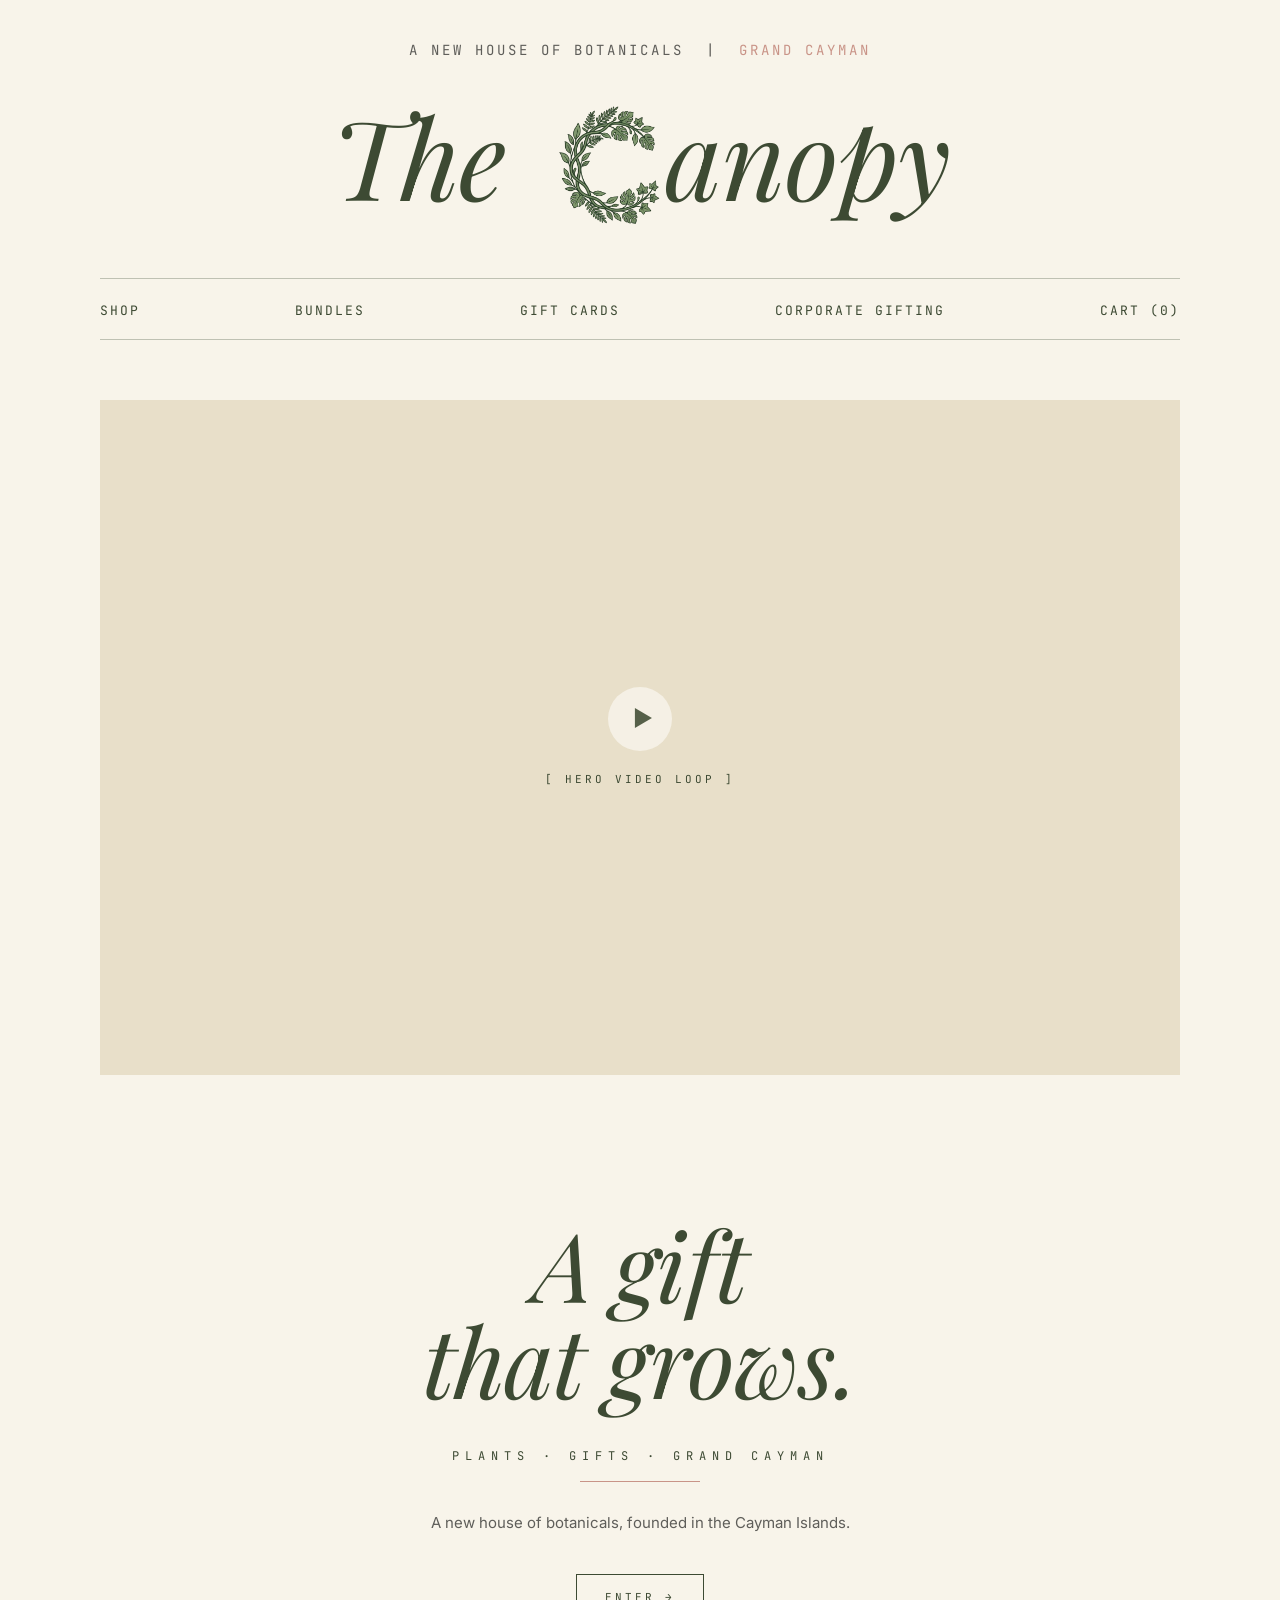
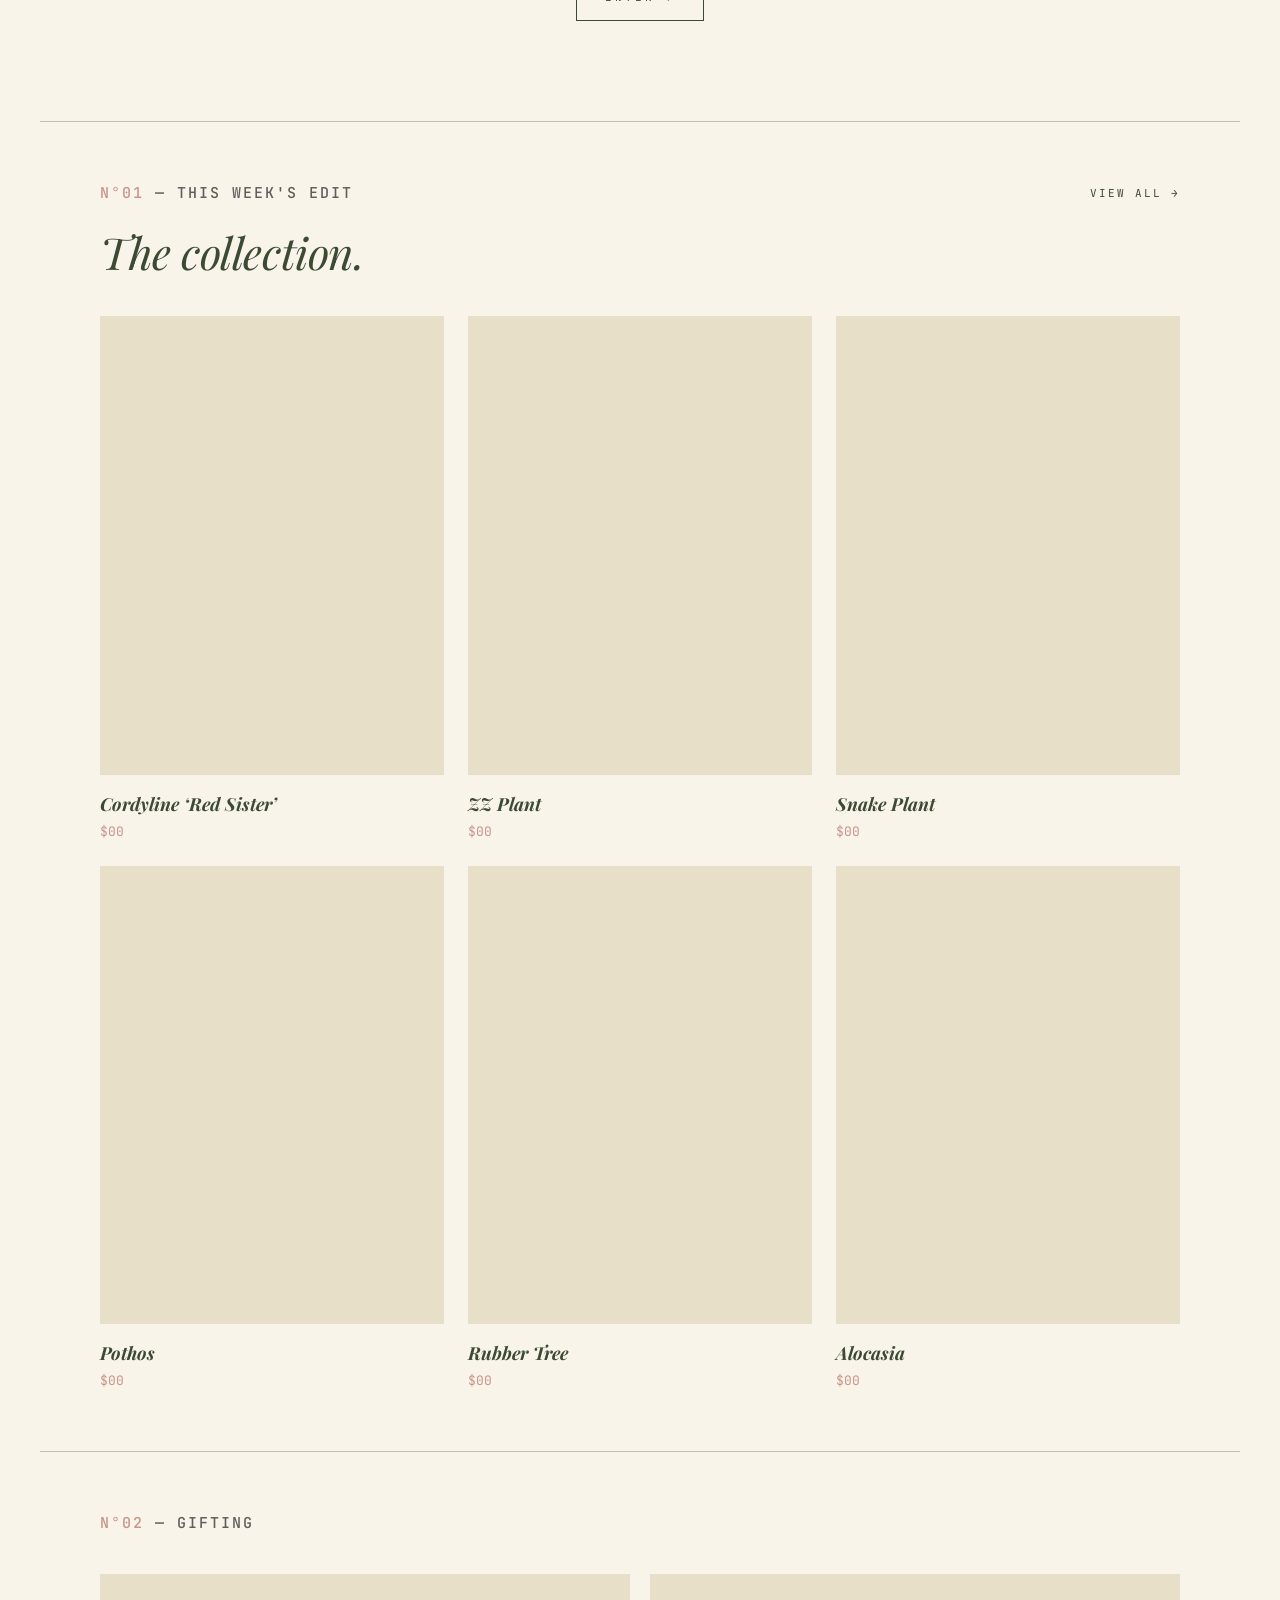
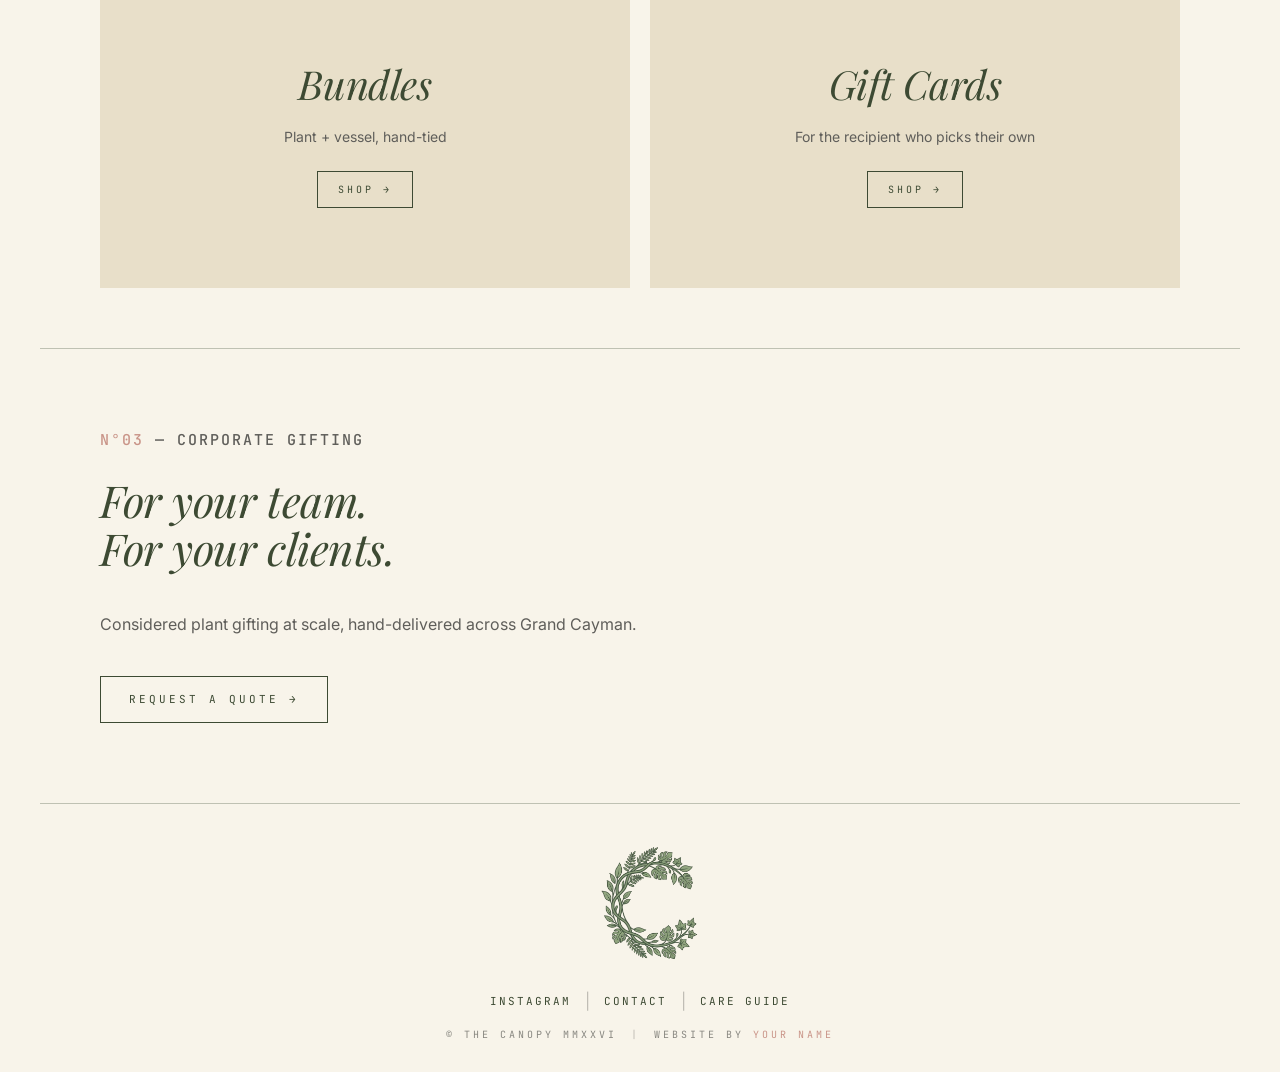
==== commit 708d5ce1: "Update index.html" ====
--- a/index.html
+++ b/index.html
@@ -1,334 +1,159 @@
 <!DOCTYPE html>
 <html lang="en">
+<head>
+  <meta charset="UTF-8">
+  <meta name="viewport" content="width=device-width, initial-scale=1.0">
+  <title>The Canopy — A New House of Botanicals · Grand Cayman</title>
+  <meta name="description" content="Considered plants and objects, delivered in Grand Cayman.">
 
-<head>
-  <meta charset="UTF-8" />
-  <meta name="viewport" content="width=device-width, initial-scale=1.0" />
+  <link rel="icon" type="image/png" href="clogo.png">
 
-  <title>The Canopy</title>
-
-  <!-- Fonts -->
   <link rel="preconnect" href="https://fonts.googleapis.com">
   <link rel="preconnect" href="https://fonts.gstatic.com" crossorigin>
+  <link href="https://fonts.googleapis.com/css2?family=Playfair+Display:ital,wght@0,400;0,500;1,400;1,500&family=Inter:wght@300;400;500&family=JetBrains+Mono:wght@400;500&display=swap" rel="stylesheet">
 
-  <link href="https://fonts.googleapis.com/css2?family=Playfair+Display:ital,wght@0,400;1,400&family=Inter:wght@300;400;500&family=JetBrains+Mono:wght@400;500&display=swap" rel="stylesheet">
-
-  <!-- Your stylesheet -->
   <link rel="stylesheet" href="styles.css">
 </head>
-
 <body>
 
-  <!-- =========================================
-       MASTHEAD
-  ========================================= -->
-
+  <!-- MASTHEAD -->
   <header class="masthead">
-
-    <div class="tagline">
-      CURATED GIFTING · <span class="tagline-place">CAYMAN ISLANDS</span>
-    </div>
+    <p class="tagline">A NEW HOUSE OF BOTANICALS&nbsp;&nbsp;|&nbsp;&nbsp;<span class="tagline-place">GRAND CAYMAN</span></p>
 
     <h1 class="wordmark">
-      <span class="wordmark-the">The</span>
-
-      <img
-        src="images/c-logo.svg"
-        alt="C"
-        class="wordmark-c"
-      >
-
-      <span class="wordmark-rest">anopy</span>
+      <span class="wordmark-the">The&nbsp;</span><img class="wordmark-c" src="clogo.png" alt="C"><span class="wordmark-rest">anopy</span>
     </h1>
 
     <nav class="primary-nav">
-
       <ul>
-        <li><a href="#">Collections</a></li>
-        <li><a href="#">Corporate</a></li>
-        <li><a href="#">Hospitality</a></li>
-        <li><a href="#">Journal</a></li>
-        <li><a href="#">Contact</a></li>
+        <li><a href="#shop">SHOP</a></li>
+        <li><a href="#bundles">BUNDLES</a></li>
+        <li><a href="#gift-cards">GIFT CARDS</a></li>
+        <li><a href="corporate.html">CORPORATE GIFTING</a></li>
+        <li><a href="#cart" class="cart-link">CART (0)</a></li>
       </ul>
-
     </nav>
-
   </header>
 
-  <!-- =========================================
-       HERO
-  ========================================= -->
-
+  <!-- HERO VIDEO -->
   <section class="hero">
-
     <div class="hero-video-wrap">
-
-      <!-- OPTIONAL VIDEO -->
-      <!--
-      <video autoplay muted loop playsinline>
-        <source src="video/hero.mp4" type="video/mp4">
+      <!-- Replace with real video once you have footage:
+      <video autoplay muted loop playsinline poster="hero-poster.jpg">
+        <source src="hero.mp4" type="video/mp4">
       </video>
       -->
-
-      <!-- PLACEHOLDER -->
       <div class="hero-placeholder">
-
-        <div class="play-icon">
-          ▶
-        </div>
-
-        <div class="placeholder-label">
-          BRAND FILM
-        </div>
-
+        <span class="play-icon" aria-hidden="true">▶</span>
+        <p class="placeholder-label">[ HERO VIDEO LOOP ]</p>
       </div>
-
     </div>
-
   </section>
 
-  <!-- =========================================
-       TAGLINE BLOCK
-  ========================================= -->
-
+  <!-- TAGLINE BLOCK -->
   <section class="tagline-block">
-
-    <h2 class="big-italic">
-      Thoughtful gifting,<br>
-      beautifully composed.
-    </h2>
-
-    <div class="caps-line">
-      LUXURY HOSPITALITY · CURATED EXPERIENCES
-    </div>
-
+    <h2 class="big-italic">A gift<br>that grows.</h2>
+    <p class="caps-line">PLANTS · GIFTS · GRAND CAYMAN</p>
     <hr class="rose-rule">
-
-    <p class="lede">
-      Elevated gifting collections inspired by island living,
-      refined hospitality, and meaningful connection.
-    </p>
-
-    <a href="#" class="btn-outline">
-      Explore Collections
-    </a>
-
+    <p class="lede">A new house of botanicals, founded in the Cayman Islands.</p>
+    <a href="#shop" class="btn-outline">ENTER →</a>
   </section>
-
-  <!-- =========================================
-       SIGNATURE COLLECTIONS
-  ========================================= -->
 
   <hr class="section-rule">
 
-  <section class="section">
+  <!-- N°01 THIS WEEK'S EDIT -->
+  <section class="section section-edit" id="shop">
+    <div class="section-head">
+      <p class="section-label"><span class="num">N°01</span> <span class="dim">— THIS WEEK'S EDIT</span></p>
+      <a href="#shop-all" class="view-all">VIEW ALL →</a>
+    </div>
+    <h3 class="section-title">The collection.</h3>
 
-    <div class="section-head">
-
-      <div class="section-label">
-        <span class="num">01</span>
-        <span class="dim"> / </span>
-        Signature Collections
-      </div>
-
-      <a href="#" class="view-all">
-        View All
+    <div class="product-grid">
+      <a href="cordyline.html" class="product-card">
+        <div class="product-image"></div>
+        <h4 class="product-name">Cordyline ‘Red Sister’</h4>
+        <p class="product-price">$00</p>
       </a>
-
+      <a href="zz-plant.html" class="product-card">
+        <div class="product-image"></div>
+        <h4 class="product-name">ZZ Plant</h4>
+        <p class="product-price">$00</p>
+      </a>
+      <a href="snake-plant.html" class="product-card">
+        <div class="product-image"></div>
+        <h4 class="product-name">Snake Plant</h4>
+        <p class="product-price">$00</p>
+      </a>
+      <a href="pothos.html" class="product-card">
+        <div class="product-image"></div>
+        <h4 class="product-name">Pothos</h4>
+        <p class="product-price">$00</p>
+      </a>
+      <a href="rubber-tree.html" class="product-card">
+        <div class="product-image"></div>
+        <h4 class="product-name">Rubber Tree</h4>
+        <p class="product-price">$00</p>
+      </a>
+      <a href="alocasia.html" class="product-card">
+        <div class="product-image"></div>
+        <h4 class="product-name">Alocasia</h4>
+        <p class="product-price">$00</p>
+      </a>
     </div>
-
-    <h2 class="section-title">
-      Curated gifting for modern hospitality.
-    </h2>
-
-    <!-- PRODUCT GRID -->
-    <div class="product-grid">
-
-      <!-- PRODUCT 1 -->
-      <article class="product-card">
-
-        <div class="product-image">
-          <img src="images/filler.jpg" alt="The Canopy Box">
-        </div>
-
-        <h3 class="product-name">
-          The Canopy Box
-        </h3>
-
-        <div class="product-price">
-          $120
-        </div>
-
-      </article>
-
-      <!-- PRODUCT 2 -->
-      <article class="product-card">
-
-        <div class="product-image">
-          <img src="images/filler.jpg" alt="The Retreat Box">
-        </div>
-
-        <h3 class="product-name">
-          The Retreat Box
-        </h3>
-
-        <div class="product-price">
-          $145
-        </div>
-
-      </article>
-
-      <!-- PRODUCT 3 -->
-      <article class="product-card">
-
-        <div class="product-image">
-          <img src="images/filler.jpg" alt="The Heritage Box">
-        </div>
-
-        <h3 class="product-name">
-          The Heritage Box
-        </h3>
-
-        <div class="product-price">
-          $180
-        </div>
-
-      </article>
-
-    </div>
-
   </section>
-
-  <!-- =========================================
-       GIFTING
-  ========================================= -->
 
   <hr class="section-rule">
 
-  <section class="section">
-
-    <div class="section-head">
-
-      <div class="section-label">
-        <span class="num">02</span>
-        <span class="dim"> / </span>
-        Bespoke Gifting
-      </div>
-
-    </div>
-
-    <h2 class="section-title">
-      Designed for teams, clients, and unforgettable stays.
-    </h2>
+  <!-- N°02 GIFTING -->
+  <section class="section section-gifting" id="bundles">
+    <p class="section-label"><span class="num">N°02</span> <span class="dim">— GIFTING</span></p>
 
     <div class="gifting-grid">
-
-      <div class="gifting-card">
-
-        <h3 class="gifting-title">
-          Corporate Gifting
-        </h3>
-
-        <p class="gifting-sub">
-          Elevated gifting experiences for clients and teams.
-        </p>
-
-        <a href="#" class="btn-outline-small">
-          Explore
-        </a>
-
-      </div>
-
-      <div class="gifting-card">
-
-        <h3 class="gifting-title">
-          Hospitality Partnerships
-        </h3>
-
-        <p class="gifting-sub">
-          Curated amenities and welcome experiences for luxury properties.
-        </p>
-
-        <a href="#" class="btn-outline-small">
-          Enquire
-        </a>
-
-      </div>
-
+      <a href="#bundles" class="gifting-card">
+        <h3 class="gifting-title">Bundles</h3>
+        <p class="gifting-sub">Plant + vessel, hand-tied</p>
+        <span class="btn-outline-small">SHOP →</span>
+      </a>
+      <a href="#gift-cards" class="gifting-card" id="gift-cards">
+        <h3 class="gifting-title">Gift Cards</h3>
+        <p class="gifting-sub">For the recipient who picks their own</p>
+        <span class="btn-outline-small">SHOP →</span>
+      </a>
     </div>
-
   </section>
-
-  <!-- =========================================
-       CORPORATE
-  ========================================= -->
 
   <hr class="section-rule">
 
-  <section class="section section-corporate">
-
-    <div class="section-head">
-
-      <div class="section-label">
-        <span class="num">03</span>
-        <span class="dim"> / </span>
-        Corporate & Hospitality
-      </div>
-
-    </div>
-
-    <h2 class="section-title">
-      Tailored gifting for luxury brands and properties.
-    </h2>
-
-    <p class="lede-left">
-      We collaborate with hotels, developers, brands,
-      and private clients to create memorable gifting
-      experiences rooted in craftsmanship and hospitality.
-    </p>
-
-    <a href="#" class="btn-outline">
-      Make An Enquiry
-    </a>
-
+  <!-- N°03 CORPORATE GIFTING -->
+  <section class="section section-corporate" id="corporate">
+    <p class="section-label"><span class="num">N°03</span> <span class="dim">— CORPORATE GIFTING</span></p>
+    <h3 class="section-title">For your team.<br>For your clients.</h3>
+    <p class="lede-left">Considered plant gifting at scale, hand-delivered across Grand Cayman.</p>
+    <a href="corporate.html" class="btn-outline">REQUEST A QUOTE →</a>
   </section>
 
-  <!-- =========================================
-       FOOTER
-  ========================================= -->
+  <hr class="section-rule">
 
+  <!-- FOOTER -->
   <footer class="site-footer">
-
     <div class="footer-logo">
-
-      <img
-        src="images/footer-logo.svg"
-        alt="The Canopy"
-      >
-
+      <img src="clogo.png" alt="The Canopy">
     </div>
 
     <nav class="footer-nav">
-
-      <a href="#">Collections</a>
-      <a href="#">Corporate</a>
-      <a href="#">Journal</a>
-      <a href="#">Contact</a>
-
+      <a href="#instagram">INSTAGRAM</a>
+      <span class="footer-divider">|</span>
+      <a href="#contact">CONTACT</a>
+      <span class="footer-divider">|</span>
+      <a href="#care">CARE GUIDE</a>
     </nav>
 
     <div class="copyright">
-
-      <span>© 2026 THE CANOPY</span>
-
-      <span class="footer-divider">·</span>
-
-      <a href="#">
-        Privacy Policy
-      </a>
-
+      <span>© THE CANOPY MMXXVI</span>
+      <span class="footer-divider">|</span>
+      <span>WEBSITE BY <a href="https://yourwebsite.com" target="_blank">YOUR NAME</a></span>
     </div>
-
   </footer>
 
 </body>
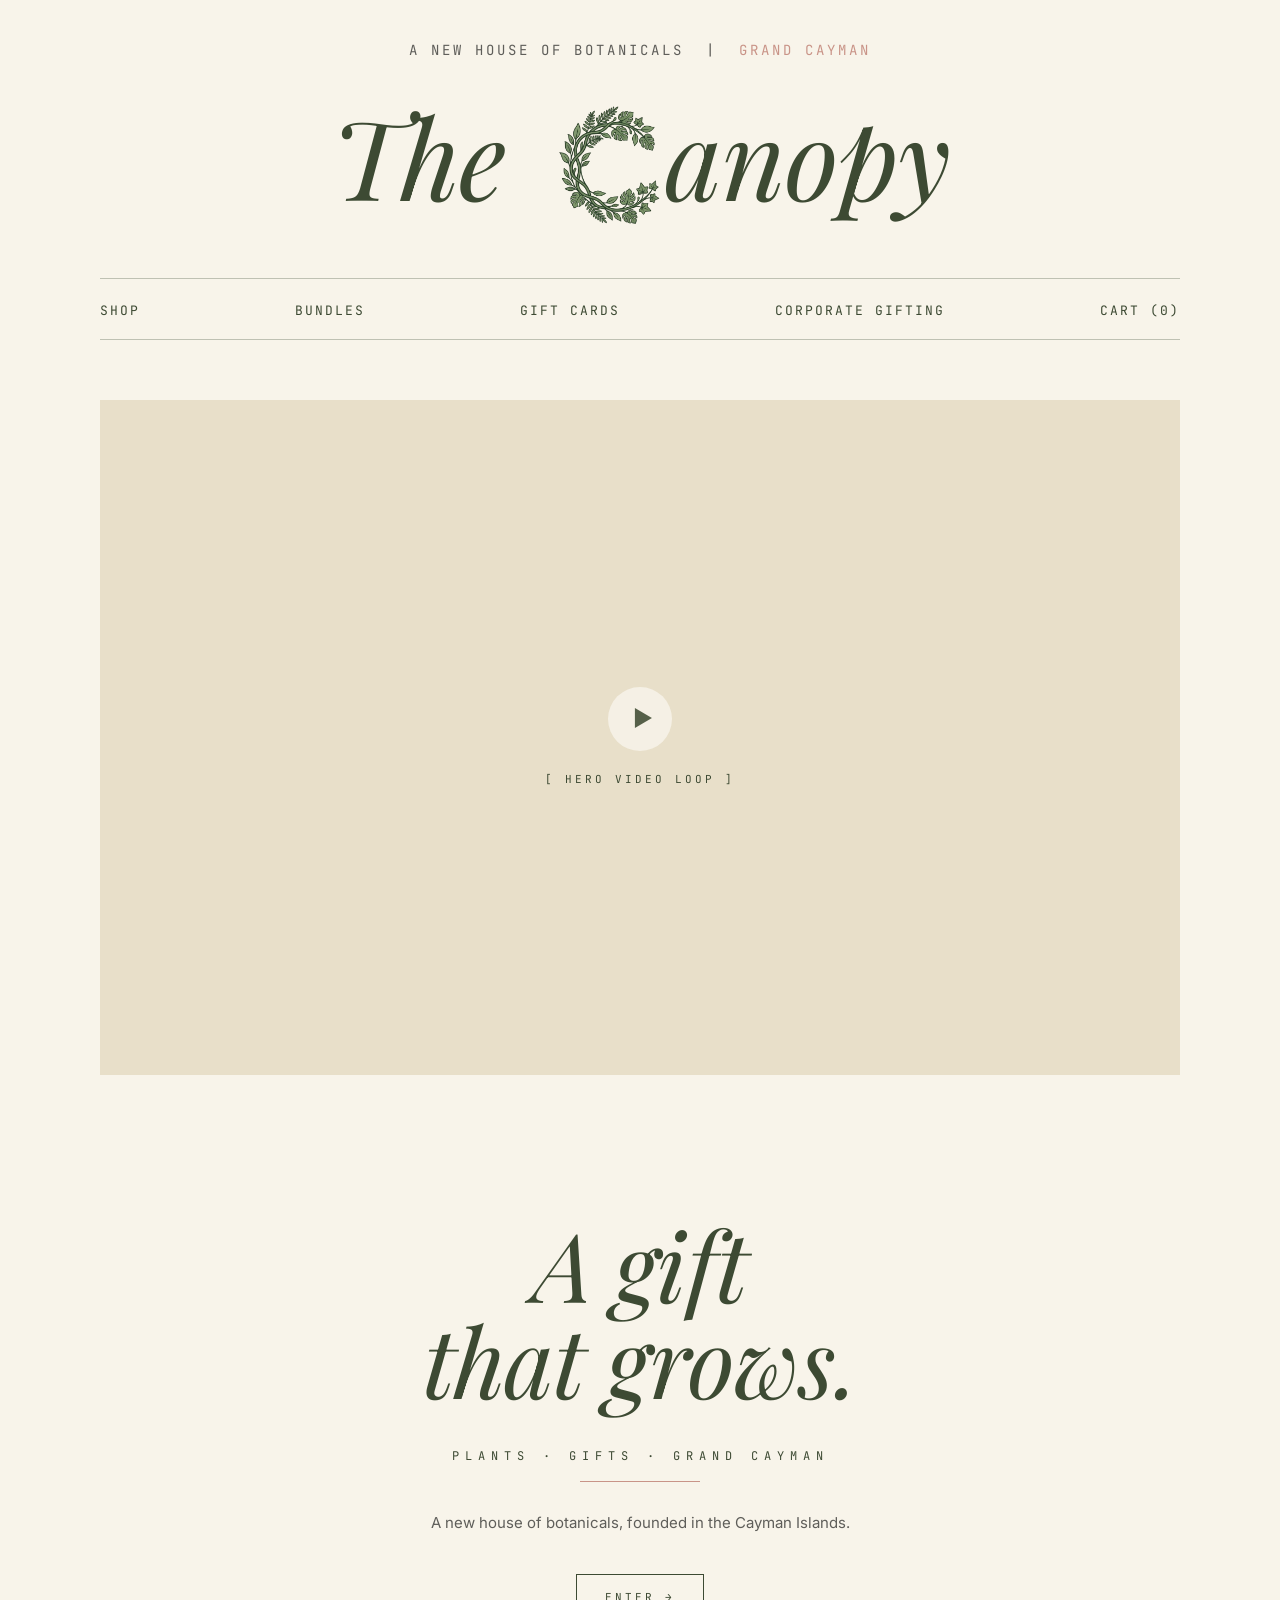
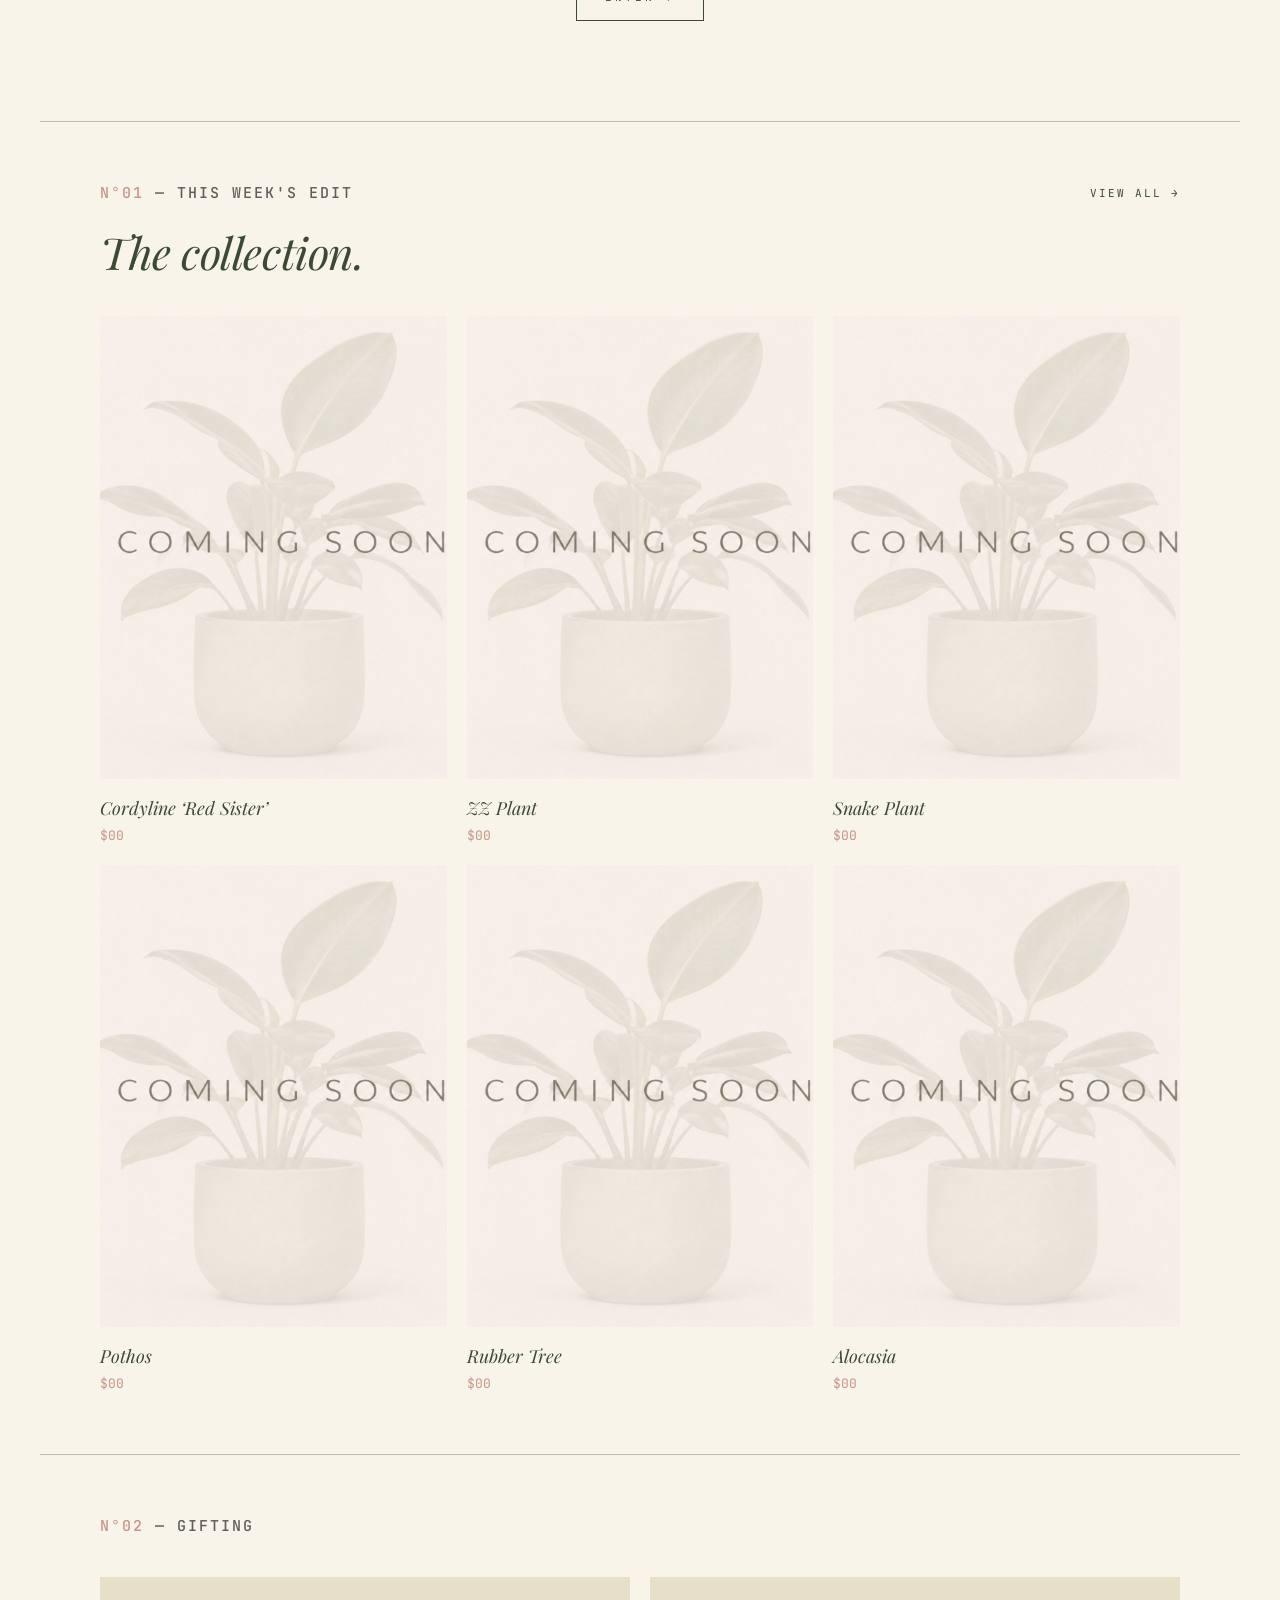
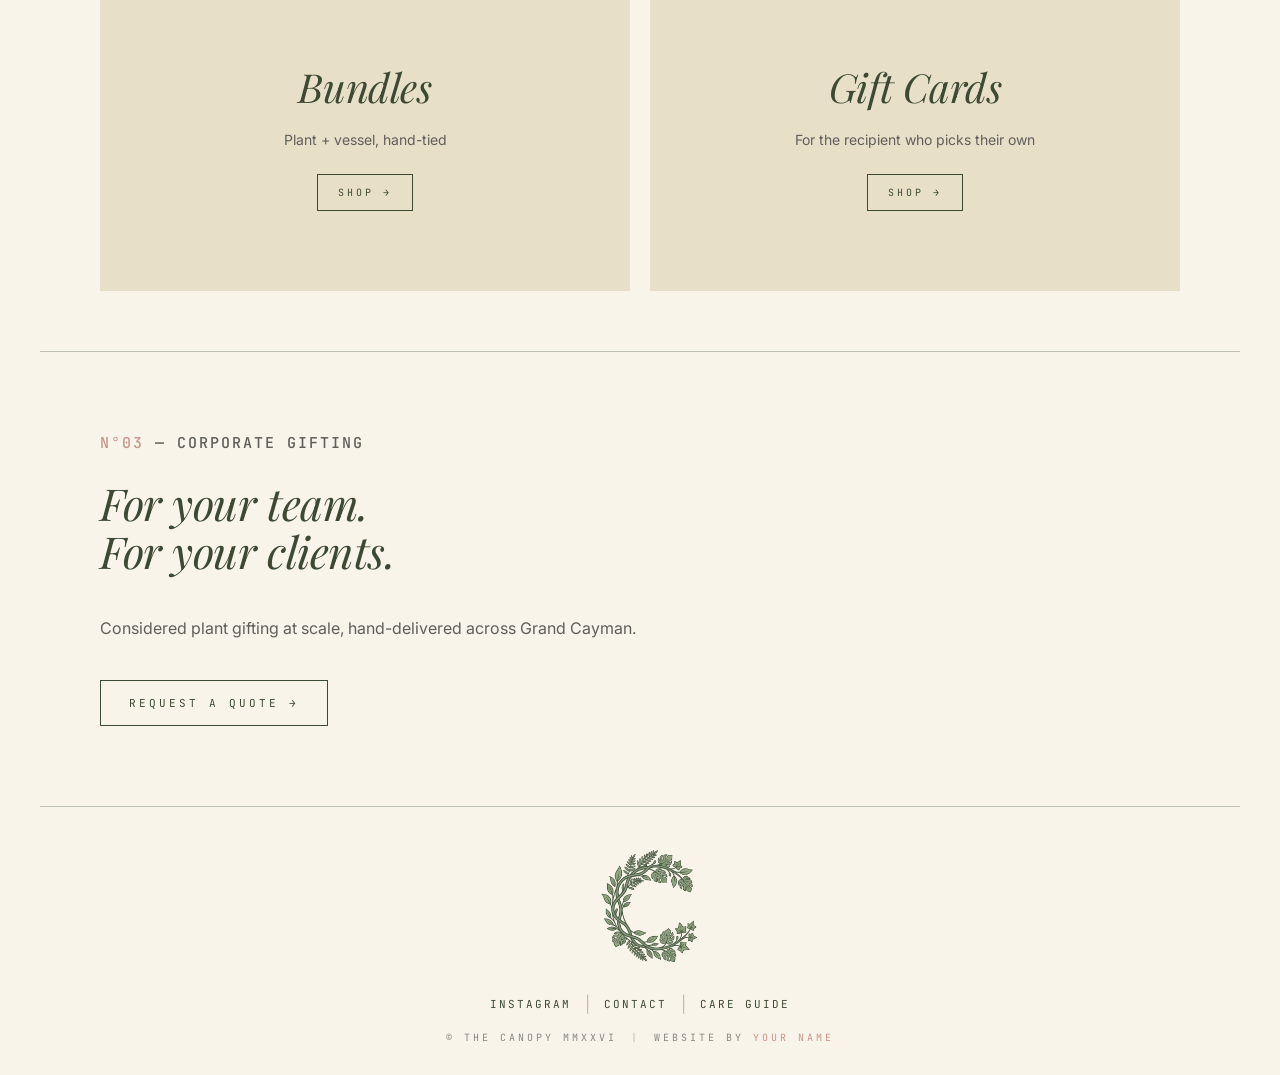
==== commit 23bc6794: "Update index.html" ====
--- a/index.html
+++ b/index.html
@@ -71,32 +71,32 @@
 
     <div class="product-grid">
       <a href="cordyline.html" class="product-card">
-        <div class="product-image"></div>
+        <div class="product-image"><img src="coming-soon.png" alt="Cordyline Red Sister"></div>
         <h4 class="product-name">Cordyline ‘Red Sister’</h4>
         <p class="product-price">$00</p>
       </a>
       <a href="zz-plant.html" class="product-card">
-        <div class="product-image"></div>
+        <div class="product-image"><img src="coming-soon.png" alt="ZZ Plant"></div>
         <h4 class="product-name">ZZ Plant</h4>
         <p class="product-price">$00</p>
       </a>
       <a href="snake-plant.html" class="product-card">
-        <div class="product-image"></div>
+        <div class="product-image"><img src="coming-soon.png" alt="Snake Plant"></div>
         <h4 class="product-name">Snake Plant</h4>
         <p class="product-price">$00</p>
       </a>
       <a href="pothos.html" class="product-card">
-        <div class="product-image"></div>
+        <div class="product-image"><img src="coming-soon.png" alt="Pothos"></div>
         <h4 class="product-name">Pothos</h4>
         <p class="product-price">$00</p>
       </a>
       <a href="rubber-tree.html" class="product-card">
-        <div class="product-image"></div>
+        <div class="product-image"><img src="coming-soon.png" alt="Rubber Tree"></div>
         <h4 class="product-name">Rubber Tree</h4>
         <p class="product-price">$00</p>
       </a>
       <a href="alocasia.html" class="product-card">
-        <div class="product-image"></div>
+        <div class="product-image"><img src="coming-soon.png" alt="Alocasia"></div>
         <h4 class="product-name">Alocasia</h4>
         <p class="product-price">$00</p>
       </a>
--- a/styles.css
+++ b/styles.css
@@ -1,7 +1,7 @@
 /* ============================================
-   THE CANOPY — Stylesheet v2 (clean)
-   Palette: Cream #F8F4EA · Forest #3D4A33 · Sage #8A9A7E · Dusty Rose #C99488
-   Type: Playfair Display (display) · Inter (body) · JetBrains Mono (accent)
+   THE CANOPY â€” Stylesheet v2 (clean)
+   Palette: Cream #F8F4EA Â· Forest #3D4A33 Â· Sage #8A9A7E Â· Dusty Rose #C99488
+   Type: Playfair Display (display) Â· Inter (body) Â· JetBrains Mono (accent)
    ============================================ */
 
 :root {
@@ -348,17 +348,14 @@
    PRODUCT GRID
    ============================================ */
 
-
 .product-grid {
   display: grid;
-  grid-template-columns: repeat(3, minmax(0, 1fr));
-  gap: 24px;
+  grid-template-columns: repeat(3, 1fr);
+  gap: 20px;
   margin-top: 40px;
 }
 
 .product-card {
-  display: flex;
-  flex-direction: column;
   cursor: pointer;
   transition: transform 0.3s ease;
 }
@@ -368,32 +365,37 @@
 }
 
 .product-image {
-  position: relative;
-  width: 100%;
+  background: var(--tone);
   aspect-ratio: 3 / 4;
+  margin-bottom: 16px;
+  transition: opacity 0.3s ease;
   overflow: hidden;
-  background: var(--tone);
 }
 
 .product-image img {
   width: 100%;
   height: 100%;
   object-fit: cover;
-  object-position: center;
+}
+
+.product-card:hover .product-image {
+  opacity: 0.9;
 }
 
 .product-name {
-  margin-top: 16px;
   font-family: var(--serif);
   font-style: italic;
+  font-weight: 400;
   font-size: 18px;
+  color: var(--forest);
+  margin-bottom: 4px;
 }
 
 .product-price {
-  margin-top: 4px;
   font-family: var(--mono);
   font-size: 13px;
   color: var(--rose);
+  font-weight: 400;
 }
 
 /* ============================================
@@ -539,7 +541,7 @@
   margin: 24px 0 48px;
 }
 
-/* The form panel — soft sage tint, medium floating shadow */
+/* The form panel â€” soft sage tint, medium floating shadow */
 .enquiry-form {
   max-width: 760px;
   background: rgba(138, 154, 126, 0.10);
@@ -634,7 +636,7 @@
   padding-right: 24px;
 }
 
-/* Solid forest submit button — the primary call to action */
+/* Solid forest submit button â€” the primary call to action */
 .btn-solid {
   display: inline-block;
   font-family: var(--mono);
@@ -687,7 +689,7 @@
   align-items: center;
 }
 
-/* IMAGE COLUMN — contained gentle portrait, never oversized */
+/* IMAGE COLUMN â€” contained gentle portrait, never oversized */
 .product-gallery {
   display: flex;
   justify-content: center;
@@ -717,7 +719,7 @@
   color: var(--grey-light);
 }
 
-/* DETAIL COLUMN — tight, even vertical rhythm */
+/* DETAIL COLUMN â€” tight, even vertical rhythm */
 .product-detail {
   max-width: 380px;
 }
@@ -859,7 +861,7 @@
     font-size: 32px;
   }
 
-  /* Mobile footer: logo, then nav, then copyright — all centered */
+  /* Mobile footer: logo, then nav, then copyright â€” all centered */
   .footer-logo img {
     width: 100px;
   }
